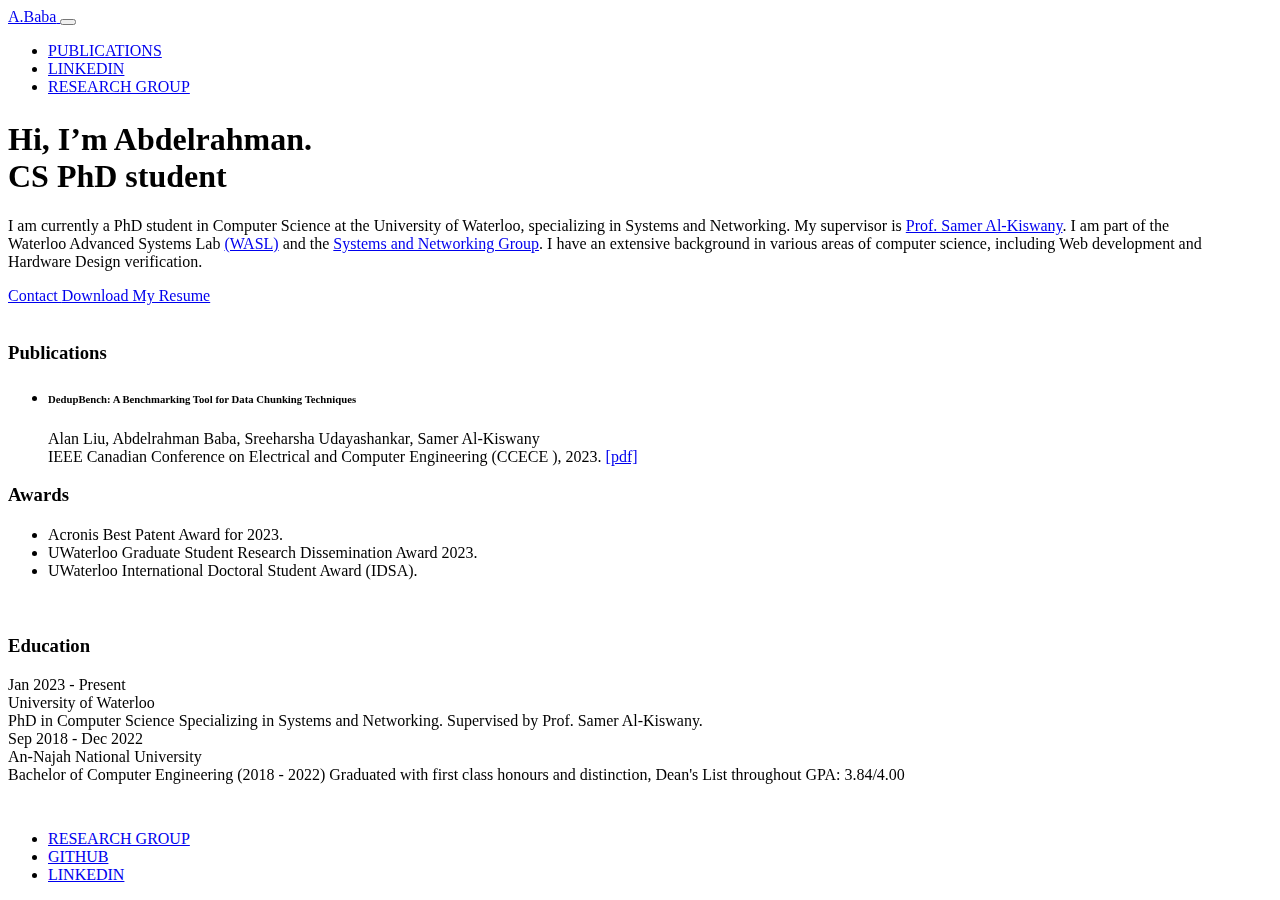
==== public/index.html @ 9f149b1f "release" ====
<!DOCTYPE html>
<html lang="en">

<head>
	<meta name="generator" content="Hugo 0.116.1">

    <meta charset="UTF-8"/>
<meta name="viewport" content="width=device-width, initial-scale=1.0"/>
<meta http-equiv="X-UA-Compatible" content="ie=edge"/>

<script>
    (function (w, d, s, l, i) {
        w[l] = w[l] || [];
        w[l].push({
            'gtm.start': new Date().getTime(),
            event: 'gtm.js'
        });
        var f = d.getElementsByTagName(s)[0],
            j = d.createElement(s),
            dl = l != 'dataLayer' ? '&l=' + l : '';
        j.async = true;
        j.src =
            'https://www.googletagmanager.com/gtm.js?id=GTM-000000' + i + dl;
        f.parentNode.insertBefore(j, f);
    })(window, document, 'script', 'dataLayer', 'GTM-000000');
</script>


<title></title>
<style>
     
    .rad-fade-in {
        will-change: opacity, transform;
        animation-name: rad-fade-in-fallback;
        animation-duration: 5s;
        animation-fill-mode: both;
    }

    @keyframes rad-fade-in-fallback {
        0% {
            opacity: 0;
        }

        75% {
            opacity: 0;
        }

        100% {
            opacity: 1;
        }
    }

    .fonts-loaded .rad-fade-in.rad-waiting {
        animation-name: none;
        opacity: 0;
    }

    .fonts-loaded .rad-fade-in.rad-animate {
        animation-name: rad-fade-in;
        animation-duration: 1.1s;
        animation-fill-mode: both;
    }

    @keyframes rad-fade-in {
        0% {
            opacity: 0;
        }

        100% {
            opacity: 1;
        }
    }

     
    .rad-fade-in-long {
        will-change: opacity, transform;
        animation-name: rad-fade-in-long-fallback;
        animation-duration: 8s;
        animation-fill-mode: both;
    }

    @keyframes rad-fade-in-long-fallback {
        0% {
            opacity: 0;
        }

        75% {
            opacity: 0;
        }

        100% {
            opacity: 1;
        }
    }

    .fonts-loaded .rad-fade-in-long.rad-waiting {
        animation-name: none;
        opacity: 0;
    }

    .fonts-loaded .rad-fade-in-long.rad-animate {
        animation-name: rad-fade-in-long;
        animation-duration: 2s;
        animation-fill-mode: both;
    }

    @keyframes rad-fade-in-long {
        0% {
            opacity: 0;
        }

        20% {
            opacity: 0;
        }

        100% {
            opacity: 1;
        }
    }

     
    .rad-fade-down {
        will-change: opacity, transform;
        animation-name: rad-fade-down-fallback;
        animation-duration: 5s;
        animation-fill-mode: both;
        transform: translateY(-30px);
    }

    @keyframes rad-fade-down-fallback {
        0% {
            opacity: 0;
            transform: translateY(-30px);
        }

        75% {
            opacity: 0;
            transform: translateY(-30px);
        }

        100% {
            opacity: 1;
            transform: translateY(0);
        }
    }

    .fonts-loaded .rad-fade-down.rad-waiting {
        animation-name: none;
        opacity: 0;
        transform: translateY(-30px);
    }

    .fonts-loaded .rad-fade-down.rad-animate {
        animation-name: rad-fade-down;
        animation-duration: 1.1s;
    }

    @keyframes rad-fade-down {
        0% {
            opacity: 0;
            transform: translateY(-30px);
        }

        100% {
            opacity: 1;
            transform: translateY(0);
        }
    }

     
    .rad-scale-down {
        will-change: opacity, transform;
        animation-name: rad-scale-down-fallback;
        animation-duration: 5s;
        animation-fill-mode: both;
        transform-origin: 50% 0;
    }

    @keyframes rad-scale-down-fallback {
        0% {
            opacity: 0;
            transform: scaleY(0.95);
        }

        75% {
            opacity: 0;
            transform: scaleY(0.95);
        }

        100% {
            opacity: 1;
            transform: scaleY(1);
        }
    }

    .fonts-loaded .rad-scale-down.rad-waiting {
        animation-name: none;
        opacity: 0;
        transform: scaleY(0.95);
    }

    .fonts-loaded .rad-scale-down.rad-animate {
        animation-name: rad-scale-down;
        animation-duration: 1.1s;
        animation-fill-mode: both;
    }

    @keyframes rad-scale-down {
        0% {
            opacity: 0;
            transform: scaleY(0.95);
        }

        100% {
            opacity: 1;
            transform: scaleY(1);
        }
    }
</style>


<link rel="stylesheet" href="ababa.me/css/main.css"/>

<link rel="stylesheet" href="ababa.me/css/rad-icons.css"/>

<link rel="stylesheet" href="ababa.me/css/custom.css"/>


    


</head>

<body>

	<header class="header fixed-top rad-animation-group" id="header">
  <div class="container rad-fade-in">
    <nav class="navbar navbar-expand-lg navbar-light p-0">
      <a class="navbar-brand" href="ababa.me/ababa.me">
        <span> </span>
        <span>A.Baba</span>
        
      </a>
      <button
        class="navbar-toggler"
        type="button"
        data-toggle="collapse"
        data-target="#navbarSupportedContent, #header"
        aria-controls="navbarSupportedContent"
        aria-expanded="false"
        aria-label="Toggle navigation"
      >
        <span class="navbar-toggler-icon"></span>
      </button>

      <div class="collapse navbar-collapse" id="navbarSupportedContent">
        <ul class="navbar-nav ml-lg-auto">
          
          <li class="nav-item">
            <a data-scroll class="nav-link" href="#publications"
              >PUBLICATIONS</a
            >
          </li>
          
          <li class="nav-item">
            <a data-scroll class="nav-link" href="https://www.linkedin.com/in/abdelrahmanbaba/"
              >LINKEDIN</a
            >
          </li>
          
          <li class="nav-item">
            <a data-scroll class="nav-link" href="https://wasl.uwaterloo.ca/"
              >RESEARCH GROUP</a
            >
          </li>
          
        </ul>
      </div>
    </nav>
  </div>
</header>


	
	
<section class="rad-showcase rad-showcase--index rad-animation-group rad-fade-down">
  <div class="rad-showcase__bg">
    <img
      class="lozad img-responsive"
      src="[data-uri]"
      data-src="ababa.me/img/showcase/showcase.png"
      data-srcset="ababa.me/img/showcase/showcase.png 1x, ababa.me/img/showcase/showcase@2x.png 2x"
      alt="Showcase keyboard and mouse image"
    />
  </div>
  <div class="container">
    <div class="row">
      <div class="col-12 col-sm-12 col-md-8 col-lg-7 col-xl-6">
        <h1 class="display-1">
          Hi, I’m Abdelrahman.
          <br />
          <span
            >CS PhD student</span
          >
        </h1>
        <p class="lead"     style="padding-right: 60px;"
        >
          I am currently a PhD student in Computer Science at the University of Waterloo, specializing in Systems and Networking. My supervisor is <a target='_blank' href='https://cs.uwaterloo.ca/~alkiswan/'>Prof. Samer Al-Kiswany</a>. I am part of the Waterloo Advanced Systems Lab <a target='_blank' href='https://wasl.uwaterloo.ca/'>(WASL)</a> and the <a target='_blank' href='https://syn.uwaterloo.ca/'> Systems and Networking Group</a>. I have an extensive background in various areas of computer science, including Web development and Hardware Design verification. 
        </p>
        <a
          href="mailto:ababa@uwaterloo.ca"
          class="btn btn-primary"
        >
          <i class="icon-mail-fill"></i>
          Contact
        </a>
        <a href="https://cs.uwaterloo.ca/~ababa/Abdelrahman_baba_CV.pdf" class="btn btn-frameless"
        target="_blank">
         <i class="icon-profile-fill"></i>
         Download My Resume
     </a>
      </div>
    </div>
    <div class="row platform-links">
      <div class="col-12">
        
        <a href="https://www.linkedin.com/in/abdelrahmanbaba/" target="_blank"
          ><i class="icon-linkedin-line"></i
        ></a>
        
        <a href="https://github.com/Abdelrahmanba" target="_blank"
          ><i class="icon-github-line"></i
        ></a>
        
      </div>
      
    </div>
  </div>
  <div  class="rad-showcase__bg rad-showcase__bg--mobile">
    <img
      class="lozad img-responsive"
      src="[data-uri]"
      data-src="ababa.me/img/showcase/showcase-mobile.jpg"
      alt="Showcase keyboard and mouse image"
    />
  </div>
</section>


	
	
<section class="section section--border-bottom rad-animation-group pb-0" id="publications">
  <div class="container rad-fade-down">
    <div class="row d-flex flex-column-reverse flex-md-row">
      <div class="col-12 my-auto my-auto">
        <h3>Publications</h3>
        <ul class="lead" style="margin-top: 20px;">
          <li> <h6> DedupBench: A Benchmarking Tool for Data Chunking Techniques </h6> <p>Alan Liu, Abdelrahman Baba, Sreeharsha Udayashankar, Samer Al-Kiswany <br> IEEE Canadian Conference on Electrical and Computer Engineering (CCECE ), 2023. <a target=_blank href="https://cs.uwaterloo.ca/~alkiswan/papers/DedupBench_CCECE23.pdf">[pdf]</a></p> </li>
        </ul>
      </div>
    </div>
  </div>
</section>


	
	
<section  class="section section--border-bottom rad-animation-group pb-0" id="awards">
  <div style="padding-bottom: 20px;" class="container rad-fade-down">
    <div class="row d-flex flex-column-reverse flex-md-row">
      <div class="col-12 my-auto my-auto">
        <h3>Awards</h3>
        <ul class="lead" style="margin-top: 20px;">
          <li> <h7> Acronis Best Patent Award for 2023. </h7> </li> <li> <h7> UWaterloo Graduate Student Research Dissemination Award 2023. </h7> </li> <li> <h7> UWaterloo International Doctoral Student Award (IDSA). </h7> </li>
        </ul>
      </div>
    </div>
  </div>
</section>


	
	
<section class="section section--border-bottom rad-animation-group">
    <div class="container">
        <div class="row rad-fade-down">
            <div class="col-12">
                <h3>Education</h3>
                <div class="row pt-2 pt-md-4">
                    
                    <div class="col-12 col-sm-6 mb-4 mb-sm-0">
                        <div class="education">
                            <div class="education__date">Jan 2023 - Present</div>
                            <div class="education__title">University of Waterloo</div>
                            <div class="education__degree">
                                PhD in Computer Science 
 Specializing in Systems and Networking. Supervised by Prof. Samer Al-Kiswany.
                            </div>
                        </div>
                    </div>
                    
                    <div class="col-12 col-sm-6 mb-4 mb-sm-0">
                        <div class="education">
                            <div class="education__date">Sep 2018 - Dec 2022</div>
                            <div class="education__title">An-Najah National University</div>
                            <div class="education__degree">
                                Bachelor of Computer Engineering (2018 - 2022) Graduated with first class honours and distinction, Dean&#39;s List throughout GPA: 3.84/4.00
                            </div>
                        </div>
                    </div>
                    
                </div>
            </div>
        </div>
    </div>
</section>


	

	<footer class="footer">
  <div class="container">
    <div class="footer__left">
      <div class="footer__copy">
        
      </div>
    </div>
    <div class="footer__links">
      <ul class="navbar-nav ">
        
        <li class="nav-item">
          <a class="nav-link" href="https://wasl.uwaterloo.ca/">RESEARCH GROUP</a>
        </li>
        
        <li class="nav-item">
          <a class="nav-link" href="https://github.com/Abdelrahmanba">GITHUB</a>
        </li>
        
        <li class="nav-item">
          <a class="nav-link" href="https://www.linkedin.com/in/abdelrahmanbaba/">LINKEDIN</a>
        </li>
        
      </ul>
    </div>
  
  </div>
</footer>

    <script src='ababa.me/js/rad-animations.js'></script>
<script src='ababa.me/js/library/lozad.min.js'></script>
<script>
  window.addEventListener("load", function() {
    var observer = window.lozad(".lozad", {
      rootMargin: window.innerHeight / 2 + "px 0px",
      threshold: 0.01
    }); 
    observer.observe();
  });
</script>
<script src='ababa.me/js/library/jquery-3.3.1.slim.min.js'></script>
<script src='ababa.me/js/library/bootstrap.min.js'></script>
<script src='ababa.me/js/sticky-header.js'></script>
<script src='ababa.me/js/library/smooth-scroll.polyfills.min.js'></script>
<script src='ababa.me/js/library/fontfaceobserver.js'></script>
<script>
  (function(w) {
    
    if (w.document.documentElement.className.indexOf("fonts-loaded") > -1) {
      return;
    }
    var fontA = new w.FontFaceObserver("Inter", {
      weight: 300
    });
    var fontB = new w.FontFaceObserver("Inter", {
      weight: 400
    });
    var fontC = new w.FontFaceObserver("Inter", {
      weight: 500
    });
    var fontD = new w.FontFaceObserver("Inter", {
      weight: 600
    });
    var fontE = new w.FontFaceObserver("Inter", {
      weight: 700
    });
    var fontF = new w.FontFaceObserver("Inter", {
      weight: 900
    });
    w.Promise.all([fontA.load(), fontC.load(), fontF.load()]).then(function() {
      w.document.documentElement.className += " fonts-loaded";
    });
  })(this);
</script>
<script>
  const scroll = new SmoothScroll('a[href*="#"]');
    $('a.nav-link').on('click', () => {
      const navbar = $('.navbar-collapse');
      if (navbar && navbar.hasClass('show')) {
        $('.navbar-toggler').click();
      }
    })
</script>

</body>

</html>
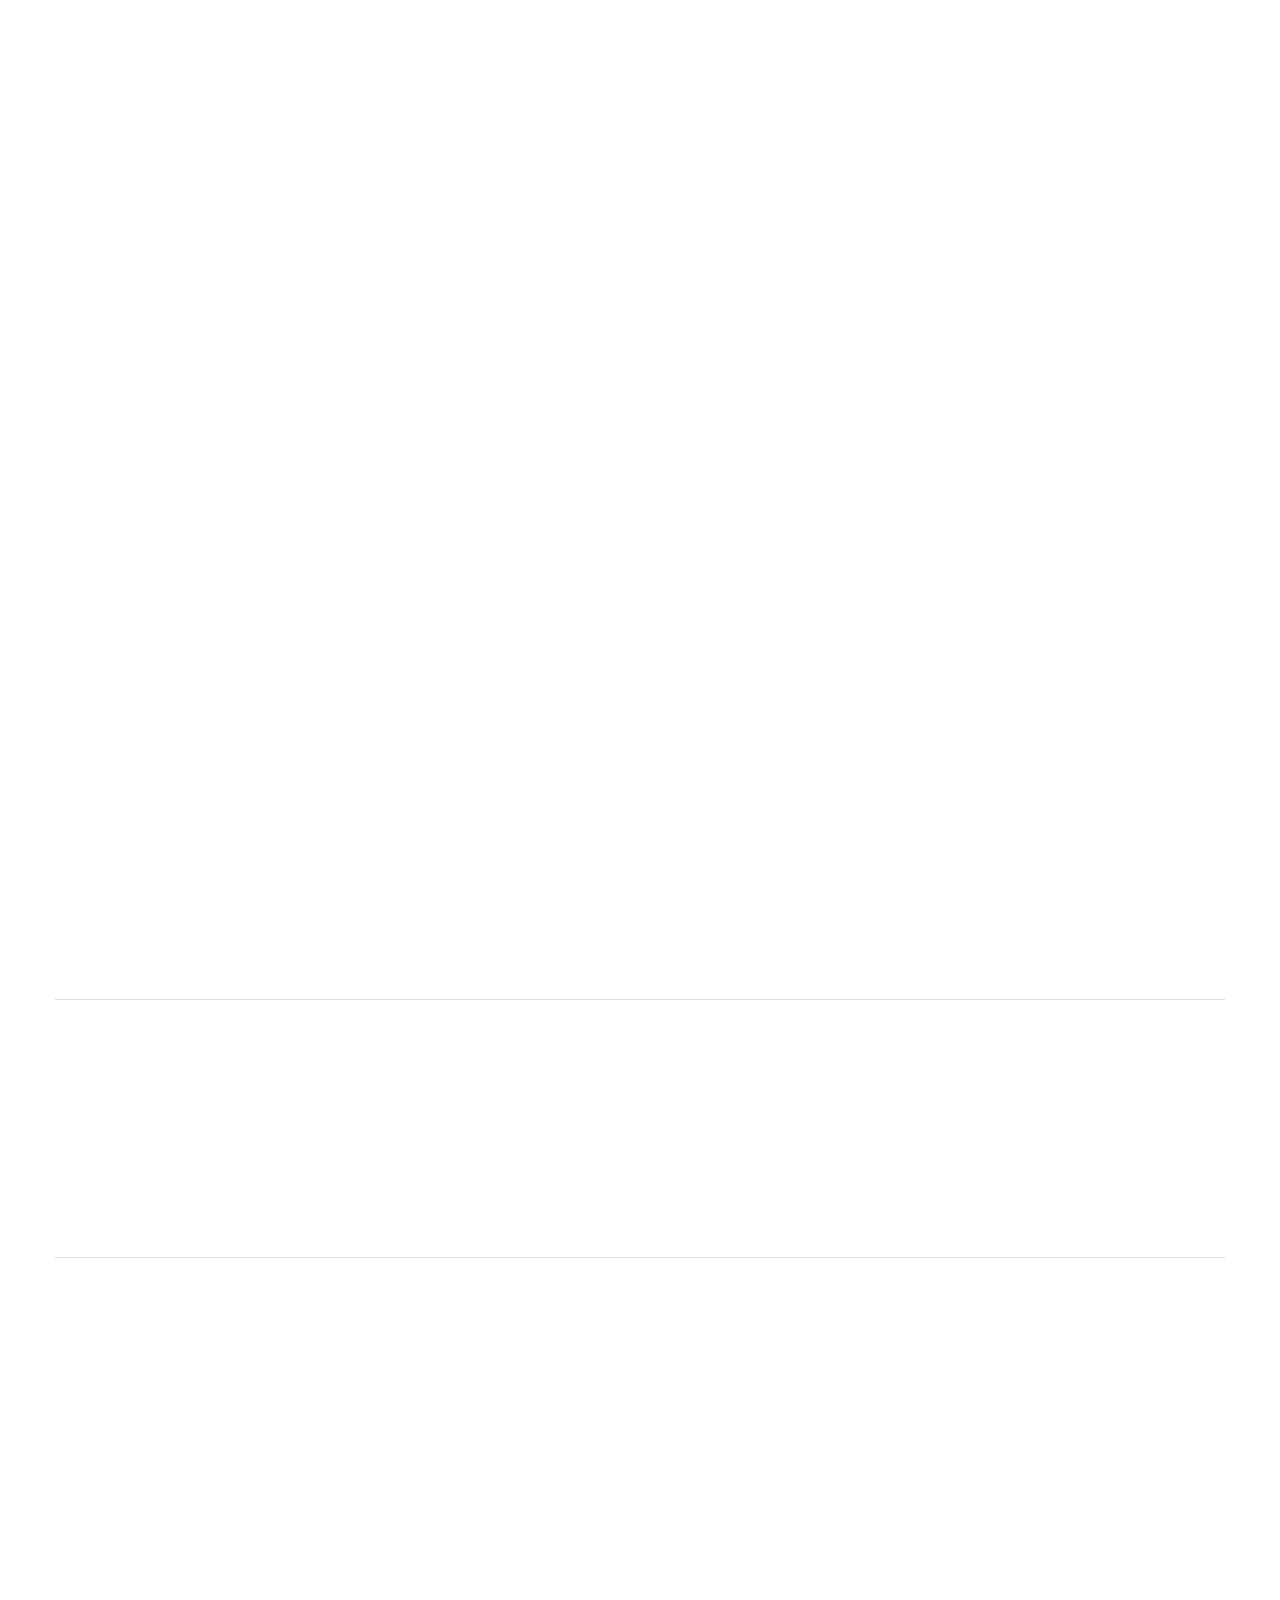
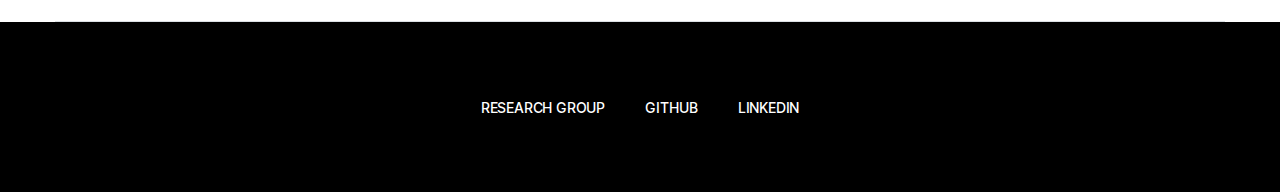
==== commit d7eac417: "update base url" ====
--- a/public/index.html
+++ b/public/index.html
@@ -220,11 +220,11 @@
 </style>
 
 
-<link rel="stylesheet" href="ababa.me/css/main.css"/>
-
-<link rel="stylesheet" href="ababa.me/css/rad-icons.css"/>
-
-<link rel="stylesheet" href="ababa.me/css/custom.css"/>
+<link rel="stylesheet" href="css/main.css"/>
+
+<link rel="stylesheet" href="css/rad-icons.css"/>
+
+<link rel="stylesheet" href="css/custom.css"/>
 
 
     
@@ -237,7 +237,7 @@
 	<header class="header fixed-top rad-animation-group" id="header">
   <div class="container rad-fade-in">
     <nav class="navbar navbar-expand-lg navbar-light p-0">
-      <a class="navbar-brand" href="ababa.me/ababa.me">
+      <a class="navbar-brand" href="">
         <span> </span>
         <span>A.Baba</span>
         
@@ -289,8 +289,8 @@
     <img
       class="lozad img-responsive"
       src="[data-uri]"
-      data-src="ababa.me/img/showcase/showcase.png"
-      data-srcset="ababa.me/img/showcase/showcase.png 1x, ababa.me/img/showcase/showcase@2x.png 2x"
+      data-src="img/showcase/showcase.png"
+      data-srcset="img/showcase/showcase.png 1x, img/showcase/showcase@2x.png 2x"
       alt="Showcase keyboard and mouse image"
     />
   </div>
@@ -341,7 +341,7 @@
     <img
       class="lozad img-responsive"
       src="[data-uri]"
-      data-src="ababa.me/img/showcase/showcase-mobile.jpg"
+      data-src="img/showcase/showcase-mobile.jpg"
       alt="Showcase keyboard and mouse image"
     />
   </div>
@@ -447,8 +447,8 @@
   </div>
 </footer>
 
-    <script src='ababa.me/js/rad-animations.js'></script>
-<script src='ababa.me/js/library/lozad.min.js'></script>
+    <script src='js/rad-animations.js'></script>
+<script src='js/library/lozad.min.js'></script>
 <script>
   window.addEventListener("load", function() {
     var observer = window.lozad(".lozad", {
@@ -458,11 +458,11 @@
     observer.observe();
   });
 </script>
-<script src='ababa.me/js/library/jquery-3.3.1.slim.min.js'></script>
-<script src='ababa.me/js/library/bootstrap.min.js'></script>
-<script src='ababa.me/js/sticky-header.js'></script>
-<script src='ababa.me/js/library/smooth-scroll.polyfills.min.js'></script>
-<script src='ababa.me/js/library/fontfaceobserver.js'></script>
+<script src='js/library/jquery-3.3.1.slim.min.js'></script>
+<script src='js/library/bootstrap.min.js'></script>
+<script src='js/sticky-header.js'></script>
+<script src='js/library/smooth-scroll.polyfills.min.js'></script>
+<script src='js/library/fontfaceobserver.js'></script>
 <script>
   (function(w) {
     
--- a/public/css/main.css
+++ b/public/css/main.css
@@ -0,0 +1,17 @@
+.popover,.tooltip,address{font-style:normal}.breadcrumb-item+.breadcrumb-item:hover::before,.btn-link,.btn:hover,.card-link:hover,.dropdown-item.active,.dropdown-item:active,.dropdown-item:focus,.dropdown-item:hover,.nav-link:focus,.nav-link:hover,.navbar-brand:focus,.navbar-brand:hover,.navbar-toggler:focus,.navbar-toggler:hover,.page-link:hover,a,a.badge:focus,a.badge:hover,a:not([href]):not([tabindex]),a:not([href]):not([tabindex]):focus,a:not([href]):not([tabindex]):hover{text-decoration:none}.accordion>.card,.collapsing,.dropdown-divider,.modal-open,.progress,.toast,svg{overflow:hidden}img,svg{vertical-align:middle}.dropdown-menu,.tooltip,body,caption{text-align:left}.popover,.tooltip,button,select{text-transform:none}pre,textarea{overflow:auto}.badge,progress,sub,sup{vertical-align:baseline}.custom-range,.custom-select,[type=search]{-webkit-appearance:none}@font-face{font-family:AutumnMoon;src:url(../fonts/autumn-moon/AutumnMoon.woff) format("woff"),url(../fonts/autumn-moon/AutumnMoon.woff2) format("woff2");font-weight:400;font-style:normal}@font-face{font-family:Inter;font-style:normal;font-weight:300;src:url(../fonts/inter/Inter-Light.woff2) format("woff2"),url(../fonts/inter/Inter-Light.woff) format("woff")}@font-face{font-family:Inter;font-style:normal;font-weight:400;src:url(../fonts/inter/Inter-Regular.woff2) format("woff2"),url(../fonts/inter/Inter-Regular.woff) format("woff")}@font-face{font-family:Inter;font-style:normal;font-weight:500;src:url(../fonts/inter/Inter-Medium.woff2) format("woff2"),url(../fonts/inter/Inter-Medium.woff) format("woff")}@font-face{font-family:Inter;font-style:normal;font-weight:600;src:url(../fonts/inter/Inter-SemiBold.woff2) format("woff2"),url(../fonts/inter/Inter-SemiBold.woff) format("woff")}@font-face{font-family:Inter;font-style:normal;font-weight:700;src:url(../fonts/inter/Inter-Bold.woff2) format("woff2"),url(../fonts/inter/Inter-Bold.woff) format("woff")}@font-face{font-family:Inter;font-style:normal;font-weight:800;src:url(../fonts/inter/Inter-ExtraBold.woff2) format("woff2"),url(../fonts/inter/Inter-ExtraBold.woff) format("woff")}@-webkit-keyframes right-to-left{0%{-webkit-transform:translateX(180%);transform:translateX(180%)}100%{-webkit-transform:translateX(0);transform:translateX(0)}}@keyframes right-to-left{0%{-webkit-transform:translateX(180%);transform:translateX(180%)}100%{-webkit-transform:translateX(0);transform:translateX(0)}}@-webkit-keyframes right-to-left-out{0%{-webkit-transform:translateX(0);transform:translateX(0)}100%{-webkit-transform:translateX(180%);transform:translateX(180%)}}@keyframes right-to-left-out{0%{-webkit-transform:translateX(0);transform:translateX(0)}100%{-webkit-transform:translateX(180%);transform:translateX(180%)}}@-webkit-keyframes left-to-right{0%{opacity:0;-webkit-transform:translateX(-20%);transform:translateX(-20%)}100%{opacity:1;-webkit-transform:translateX(0);transform:translateX(0)}}@keyframes left-to-right{0%{opacity:0;-webkit-transform:translateX(-20%);transform:translateX(-20%)}100%{opacity:1;-webkit-transform:translateX(0);transform:translateX(0)}}@-webkit-keyframes left-to-right-out{0%{-webkit-transform:translateX(0);transform:translateX(0)}100%{-webkit-transform:translateX(-180%);transform:translateX(-180%)}}@keyframes left-to-right-out{0%{-webkit-transform:translateX(0);transform:translateX(0)}100%{-webkit-transform:translateX(-180%);transform:translateX(-180%)}}@-webkit-keyframes newsletter-notification-in{0%{top:100%}100%{top:calc(100% + 10px)}}@keyframes newsletter-notification-in{0%{top:100%}100%{top:calc(100% + 10px)}}@-webkit-keyframes fade-in{0%{opacity:0}100%{opacity:1}}@keyframes fade-in{0%{opacity:0}100%{opacity:1}}@-webkit-keyframes stretch-in{0%{width:0}100%{width:100%}}@keyframes stretch-in{0%{width:0}100%{width:100%}}@-webkit-keyframes slide-to-right{0%{opacity:0;-webkit-transform:translateX(-70px);transform:translateX(-70px)}100%{opacity:1;-webkit-transform:translateX(0);transform:translateX(0)}}@keyframes slide-to-right{0%{opacity:0;-webkit-transform:translateX(-70px);transform:translateX(-70px)}100%{opacity:1;-webkit-transform:translateX(0);transform:translateX(0)}}@-webkit-keyframes slide-to-left{0%{opacity:0;-webkit-transform:translateX(70px);transform:translateX(70px)}100%{-webkit-transform:translateX(0);transform:translateX(0);opacity:1}}@keyframes slide-to-left{0%{opacity:0;-webkit-transform:translateX(70px);transform:translateX(70px)}100%{-webkit-transform:translateX(0);transform:translateX(0);opacity:1}}@-webkit-keyframes fade-out{0%{opacity:1}100%{opacity:0}}@keyframes fade-out{0%{opacity:1}100%{opacity:0}}@-webkit-keyframes animated-node-enter-to-right{0%{opacity:0;-webkit-transform:translateX(-30px);transform:translateX(-30px)}100%{opacity:1;-webkit-transform:translateX(0);transform:translateX(0)}}@keyframes animated-node-enter-to-right{0%{opacity:0;-webkit-transform:translateX(-30px);transform:translateX(-30px)}100%{opacity:1;-webkit-transform:translateX(0);transform:translateX(0)}}@-webkit-keyframes animated-node-enter-to-left{0%{opacity:0;-webkit-transform:translateX(60px);transform:translateX(60px)}100%{opacity:1;-webkit-transform:translateX(0);transform:translateX(0)}}@keyframes animated-node-enter-to-left{0%{opacity:0;-webkit-transform:translateX(60px);transform:translateX(60px)}100%{opacity:1;-webkit-transform:translateX(0);transform:translateX(0)}}@-webkit-keyframes animated-node-enter-to-top{0%{opacity:0;-webkit-transform:translateY(40px);transform:translateY(40px)}100%{opacity:1;-webkit-transform:translateX(0);transform:translateX(0)}}@keyframes animated-node-enter-to-top{0%{opacity:0;-webkit-transform:translateY(40px);transform:translateY(40px)}100%{opacity:1;-webkit-transform:translateX(0);transform:translateX(0)}}/*!
+ * Bootstrap Reboot v4.3.1 (https://getbootstrap.com/)
+ * Copyright 2011-2019 The Bootstrap Authors
+ * Copyright 2011-2019 Twitter, Inc.
+ * Licensed under MIT (https://github.com/twbs/bootstrap/blob/master/LICENSE)
+ * Forked from Normalize.css, licensed MIT (https://github.com/necolas/normalize.css/blob/master/LICENSE.md)
+ *//*!
+ * Bootstrap Grid v4.3.1 (https://getbootstrap.com/)
+ * Copyright 2011-2019 The Bootstrap Authors
+ * Copyright 2011-2019 Twitter, Inc.
+ * Licensed under MIT (https://github.com/twbs/bootstrap/blob/master/LICENSE)
+ */html{box-sizing:border-box;-ms-overflow-style:scrollbar;font-family:sans-serif;line-height:1.15;-webkit-text-size-adjust:100%;-webkit-tap-highlight-color:transparent}.popover,.tooltip,body{font-family:-apple-system,BlinkMacSystemFont,"Segoe UI",Roboto,"Helvetica Neue",Arial,"Noto Sans",sans-serif,"Apple Color Emoji","Segoe UI Emoji","Segoe UI Symbol","Noto Color Emoji"}article,aside,figcaption,figure,footer,header,hgroup,legend,main,nav,section{display:block}label,output{display:inline-block}dl,h1,h2,h3,h4,h5,h6,ol,p,pre,ul{margin-top:0}dd,label,legend{margin-bottom:.5rem}/*!
+ * Bootstrap v4.3.1 (https://getbootstrap.com/)
+ * Copyright 2011-2019 The Bootstrap Authors
+ * Copyright 2011-2019 Twitter, Inc.
+ * Licensed under MIT (https://github.com/twbs/bootstrap/blob/master/LICENSE)
+ */:root{--blue:#007bff;--indigo:#6610f2;--purple:#6f42c1;--pink:#e83e8c;--red:#dc3545;--orange:#fd7e14;--yellow:#ffc107;--green:#28a745;--teal:#20c997;--cyan:#17a2b8;--white:#fff;--gray:#6c757d;--gray-dark:#343a40;--primary:#007bff;--secondary:#6c757d;--success:#28a745;--info:#17a2b8;--warning:#ffc107;--danger:#dc3545;--light:#f8f9fa;--dark:#343a40;--breakpoint-xs:0;--breakpoint-sm:576px;--breakpoint-md:768px;--breakpoint-lg:992px;--breakpoint-xl:1200px;--font-family-sans-serif:-apple-system,BlinkMacSystemFont,"Segoe UI",Roboto,"Helvetica Neue",Arial,"Noto Sans",sans-serif,"Apple Color Emoji","Segoe UI Emoji","Segoe UI Symbol","Noto Color Emoji";--font-family-monospace:SFMono-Regular,Menlo,Monaco,Consolas,"Liberation Mono","Courier New",monospace}*,::after,::before{box-sizing:border-box}body{margin:0;font-size:1rem;font-weight:400;line-height:1.5;color:#212529;background-color:#fff}dt,kbd kbd{font-weight:700}[tabindex="-1"]:focus{outline:0!important}abbr[data-original-title],abbr[title]{-webkit-text-decoration:underline dotted;text-decoration:underline dotted;cursor:help;border-bottom:0;-webkit-text-decoration-skip-ink:none;text-decoration-skip-ink:none}address{margin-bottom:1rem;line-height:inherit}dl,ol,ul{margin-bottom:1rem}ol ol,ol ul,ul ol,ul ul{margin-bottom:0}dd{margin-left:0}blockquote,figure{margin:0 0 1rem}b,strong{font-weight:bolder}small{font-size:80%}sub,sup{position:relative;font-size:75%;line-height:0}sub{bottom:-.25em}sup{top:-.5em}a{color:#007bff;background-color:transparent}a:hover{color:#0056b3;text-decoration:underline}a:not([href]):not([tabindex]),a:not([href]):not([tabindex]):focus,a:not([href]):not([tabindex]):hover{color:inherit}a:not([href]):not([tabindex]):focus{outline:0}code,kbd,pre,samp{font-family:SFMono-Regular,Menlo,Monaco,Consolas,"Liberation Mono","Courier New",monospace;font-size:1em}pre{margin-bottom:1rem}img{border-style:none}table{border-collapse:collapse}caption{padding-top:.75rem;padding-bottom:.75rem;color:#6c757d;caption-side:bottom}th{text-align:inherit}button{border-radius:0}button:focus{outline:dotted 1px;outline:-webkit-focus-ring-color auto 5px}button,input,optgroup,select,textarea{margin:0;font-family:inherit;font-size:inherit;line-height:inherit}button,input{overflow:visible}select{word-wrap:normal}[type=button],[type=reset],[type=submit],button{-webkit-appearance:button}[type=button]:not(:disabled),[type=reset]:not(:disabled),[type=submit]:not(:disabled),button:not(:disabled){cursor:pointer}[type=button]::-moz-focus-inner,[type=reset]::-moz-focus-inner,[type=submit]::-moz-focus-inner,button::-moz-focus-inner{padding:0;border-style:none}input[type=checkbox],input[type=radio]{box-sizing:border-box;padding:0}input[type=date],input[type=datetime-local],input[type=month],input[type=time]{-webkit-appearance:listbox}textarea{resize:vertical}fieldset{min-width:0;padding:0;margin:0;border:0}legend{width:100%;max-width:100%;padding:0;font-size:1.5rem;line-height:inherit;color:inherit;white-space:normal}.blockquote,hr{margin-bottom:1rem}[type=number]::-webkit-inner-spin-button,[type=number]::-webkit-outer-spin-button{height:auto}[type=search]{outline-offset:-2px}[type=search]::-webkit-search-decoration{-webkit-appearance:none}::-webkit-file-upload-button{font:inherit;-webkit-appearance:button}.display-2,.display-3,.display-4{font-weight:300;line-height:1.2}summary{display:list-item;cursor:pointer}template{display:none}[hidden]{display:none!important}.h1,h1{font-size:2.5rem}.h2,h2{font-size:2rem}.h3,h3{font-size:1.75rem}.close,.h4,h4{font-size:1.5rem}.h5,h5{font-size:1.25rem}.h6,h6{font-size:1rem}.display-2{font-size:5.5rem}.display-3{font-size:4.5rem}.display-4{font-size:3.5rem}hr{box-sizing:content-box;height:0;overflow:visible;margin-top:1rem;border:0;border-top:1px solid rgba(0,0,0,.1)}.img-fluid,.img-thumbnail{max-width:100%;height:auto}.small,small{font-size:80%;font-weight:400}.mark,mark{padding:.2em;background-color:#fcf8e3}.list-inline,.list-unstyled{padding-left:0;list-style:none}.list-inline-item{display:inline-block}.list-inline-item:not(:last-child){margin-right:.5rem}.initialism{font-size:90%;text-transform:uppercase}.blockquote{font-size:1.25rem}.blockquote-footer{display:block;font-size:80%;color:#6c757d}.blockquote-footer::before{content:"\2014\00A0"}.dropdown-toggle::after,.dropleft .dropdown-toggle::after,.dropleft .dropdown-toggle::before,.dropright .dropdown-toggle::after,.dropup .dropdown-toggle::after{content:""}.img-thumbnail{padding:.25rem;background-color:#fff;border:1px solid #dee2e6;border-radius:.25rem}.figure{display:inline-block}.figure-img{margin-bottom:.5rem;line-height:1}.form-group,.table{margin-bottom:1rem}.figure-caption{font-size:90%;color:#6c757d}code,kbd{font-size:87.5%}a>code,pre code{color:inherit}code{color:#e83e8c;word-break:break-word}kbd{padding:.2rem .4rem;color:#fff;background-color:#212529;border-radius:.2rem}kbd kbd{padding:0;font-size:100%}pre{display:block;font-size:87.5%;color:#212529}pre code{font-size:inherit;word-break:normal}.pre-scrollable{max-height:340px;overflow-y:scroll}.container{width:100%;margin-right:auto;margin-left:auto}@media (min-width:576px){.container{max-width:540px}}@media (min-width:768px){.container{max-width:720px}}@media (min-width:992px){.container{max-width:960px}}@media (min-width:1200px){.container{max-width:1140px}}.col,.col-auto{max-width:100%}.container-fluid{width:100%;padding-right:15px;padding-left:15px;margin-right:auto;margin-left:auto}.row{display:-webkit-box;display:flex;flex-wrap:wrap;margin-right:-15px;margin-left:-15px}.no-gutters{margin-right:0;margin-left:0}.no-gutters>.col,.no-gutters>[class*=col-]{padding-right:0;padding-left:0}.col,.col-1,.col-10,.col-11,.col-12,.col-2,.col-3,.col-4,.col-5,.col-6,.col-7,.col-8,.col-9,.col-auto,.col-lg,.col-lg-1,.col-lg-10,.col-lg-11,.col-lg-12,.col-lg-2,.col-lg-3,.col-lg-4,.col-lg-5,.col-lg-6,.col-lg-7,.col-lg-8,.col-lg-9,.col-lg-auto,.col-md,.col-md-1,.col-md-10,.col-md-11,.col-md-12,.col-md-2,.col-md-3,.col-md-4,.col-md-5,.col-md-6,.col-md-7,.col-md-8,.col-md-9,.col-md-auto,.col-sm,.col-sm-1,.col-sm-10,.col-sm-11,.col-sm-12,.col-sm-2,.col-sm-3,.col-sm-4,.col-sm-5,.col-sm-6,.col-sm-7,.col-sm-8,.col-sm-9,.col-sm-auto,.col-xl,.col-xl-1,.col-xl-10,.col-xl-11,.col-xl-12,.col-xl-2,.col-xl-3,.col-xl-4,.col-xl-5,.col-xl-6,.col-xl-7,.col-xl-8,.col-xl-9,.col-xl-auto{position:relative;width:100%;padding-right:15px;padding-left:15px}.col{flex-basis:0;-webkit-box-flex:1;flex-grow:1}.col-1,.col-auto{-webkit-box-flex:0}.col-auto{flex:0 0 auto;width:auto}.col-1{flex:0 0 8.333333%;max-width:8.333333%}.col-2,.col-3{-webkit-box-flex:0}.col-2{flex:0 0 16.666667%;max-width:16.666667%}.col-3{flex:0 0 25%;max-width:25%}.col-4,.col-5{-webkit-box-flex:0}.col-4{flex:0 0 33.333333%;max-width:33.333333%}.col-5{flex:0 0 41.666667%;max-width:41.666667%}.col-6,.col-7{-webkit-box-flex:0}.col-6{flex:0 0 50%;max-width:50%}.col-7{flex:0 0 58.333333%;max-width:58.333333%}.col-8,.col-9{-webkit-box-flex:0}.col-8{flex:0 0 66.666667%;max-width:66.666667%}.col-9{flex:0 0 75%;max-width:75%}.col-10,.col-11{-webkit-box-flex:0}.col-10{flex:0 0 83.333333%;max-width:83.333333%}.col-11{flex:0 0 91.666667%;max-width:91.666667%}.col-12{-webkit-box-flex:0;flex:0 0 100%;max-width:100%}.order-first{-webkit-box-ordinal-group:0;order:-1}.order-last{-webkit-box-ordinal-group:14;order:13}.order-0{-webkit-box-ordinal-group:1;order:0}.order-1{-webkit-box-ordinal-group:2;order:1}.order-2{-webkit-box-ordinal-group:3;order:2}.order-3{-webkit-box-ordinal-group:4;order:3}.order-4{-webkit-box-ordinal-group:5;order:4}.order-5{-webkit-box-ordinal-group:6;order:5}.order-6{-webkit-box-ordinal-group:7;order:6}.order-7{-webkit-box-ordinal-group:8;order:7}.order-8{-webkit-box-ordinal-group:9;order:8}.order-9{-webkit-box-ordinal-group:10;order:9}.order-10{-webkit-box-ordinal-group:11;order:10}.order-11{-webkit-box-ordinal-group:12;order:11}.order-12{-webkit-box-ordinal-group:13;order:12}.offset-1{margin-left:8.333333%}.offset-2{margin-left:16.666667%}.offset-3{margin-left:25%}.offset-4{margin-left:33.333333%}.offset-5{margin-left:41.666667%}.offset-6{margin-left:50%}.offset-7{margin-left:58.333333%}.offset-8{margin-left:66.666667%}.offset-9{margin-left:75%}.offset-10{margin-left:83.333333%}.offset-11{margin-left:91.666667%}@media (min-width:576px){.col-sm{flex-basis:0;-webkit-box-flex:1;flex-grow:1;max-width:100%}.col-sm-auto{-webkit-box-flex:0;flex:0 0 auto;width:auto;max-width:100%}.col-sm-1{-webkit-box-flex:0;flex:0 0 8.333333%;max-width:8.333333%}.col-sm-2{-webkit-box-flex:0;flex:0 0 16.666667%;max-width:16.666667%}.col-sm-3{-webkit-box-flex:0;flex:0 0 25%;max-width:25%}.col-sm-4{-webkit-box-flex:0;flex:0 0 33.333333%;max-width:33.333333%}.col-sm-5{-webkit-box-flex:0;flex:0 0 41.666667%;max-width:41.666667%}.col-sm-6{-webkit-box-flex:0;flex:0 0 50%;max-width:50%}.col-sm-7{-webkit-box-flex:0;flex:0 0 58.333333%;max-width:58.333333%}.col-sm-8{-webkit-box-flex:0;flex:0 0 66.666667%;max-width:66.666667%}.col-sm-9{-webkit-box-flex:0;flex:0 0 75%;max-width:75%}.col-sm-10{-webkit-box-flex:0;flex:0 0 83.333333%;max-width:83.333333%}.col-sm-11{-webkit-box-flex:0;flex:0 0 91.666667%;max-width:91.666667%}.col-sm-12{-webkit-box-flex:0;flex:0 0 100%;max-width:100%}.order-sm-first{-webkit-box-ordinal-group:0;order:-1}.order-sm-last{-webkit-box-ordinal-group:14;order:13}.order-sm-0{-webkit-box-ordinal-group:1;order:0}.order-sm-1{-webkit-box-ordinal-group:2;order:1}.order-sm-2{-webkit-box-ordinal-group:3;order:2}.order-sm-3{-webkit-box-ordinal-group:4;order:3}.order-sm-4{-webkit-box-ordinal-group:5;order:4}.order-sm-5{-webkit-box-ordinal-group:6;order:5}.order-sm-6{-webkit-box-ordinal-group:7;order:6}.order-sm-7{-webkit-box-ordinal-group:8;order:7}.order-sm-8{-webkit-box-ordinal-group:9;order:8}.order-sm-9{-webkit-box-ordinal-group:10;order:9}.order-sm-10{-webkit-box-ordinal-group:11;order:10}.order-sm-11{-webkit-box-ordinal-group:12;order:11}.order-sm-12{-webkit-box-ordinal-group:13;order:12}.offset-sm-0{margin-left:0}.offset-sm-1{margin-left:8.333333%}.offset-sm-2{margin-left:16.666667%}.offset-sm-3{margin-left:25%}.offset-sm-4{margin-left:33.333333%}.offset-sm-5{margin-left:41.666667%}.offset-sm-6{margin-left:50%}.offset-sm-7{margin-left:58.333333%}.offset-sm-8{margin-left:66.666667%}.offset-sm-9{margin-left:75%}.offset-sm-10{margin-left:83.333333%}.offset-sm-11{margin-left:91.666667%}}@media (min-width:768px){.col-md{flex-basis:0;-webkit-box-flex:1;flex-grow:1;max-width:100%}.col-md-auto{-webkit-box-flex:0;flex:0 0 auto;width:auto;max-width:100%}.col-md-1{-webkit-box-flex:0;flex:0 0 8.333333%;max-width:8.333333%}.col-md-2{-webkit-box-flex:0;flex:0 0 16.666667%;max-width:16.666667%}.col-md-3{-webkit-box-flex:0;flex:0 0 25%;max-width:25%}.col-md-4{-webkit-box-flex:0;flex:0 0 33.333333%;max-width:33.333333%}.col-md-5{-webkit-box-flex:0;flex:0 0 41.666667%;max-width:41.666667%}.col-md-6{-webkit-box-flex:0;flex:0 0 50%;max-width:50%}.col-md-7{-webkit-box-flex:0;flex:0 0 58.333333%;max-width:58.333333%}.col-md-8{-webkit-box-flex:0;flex:0 0 66.666667%;max-width:66.666667%}.col-md-9{-webkit-box-flex:0;flex:0 0 75%;max-width:75%}.col-md-10{-webkit-box-flex:0;flex:0 0 83.333333%;max-width:83.333333%}.col-md-11{-webkit-box-flex:0;flex:0 0 91.666667%;max-width:91.666667%}.col-md-12{-webkit-box-flex:0;flex:0 0 100%;max-width:100%}.order-md-first{-webkit-box-ordinal-group:0;order:-1}.order-md-last{-webkit-box-ordinal-group:14;order:13}.order-md-0{-webkit-box-ordinal-group:1;order:0}.order-md-1{-webkit-box-ordinal-group:2;order:1}.order-md-2{-webkit-box-ordinal-group:3;order:2}.order-md-3{-webkit-box-ordinal-group:4;order:3}.order-md-4{-webkit-box-ordinal-group:5;order:4}.order-md-5{-webkit-box-ordinal-group:6;order:5}.order-md-6{-webkit-box-ordinal-group:7;order:6}.order-md-7{-webkit-box-ordinal-group:8;order:7}.order-md-8{-webkit-box-ordinal-group:9;order:8}.order-md-9{-webkit-box-ordinal-group:10;order:9}.order-md-10{-webkit-box-ordinal-group:11;order:10}.order-md-11{-webkit-box-ordinal-group:12;order:11}.order-md-12{-webkit-box-ordinal-group:13;order:12}.offset-md-0{margin-left:0}.offset-md-1{margin-left:8.333333%}.offset-md-2{margin-left:16.666667%}.offset-md-3{margin-left:25%}.offset-md-4{margin-left:33.333333%}.offset-md-5{margin-left:41.666667%}.offset-md-6{margin-left:50%}.offset-md-7{margin-left:58.333333%}.offset-md-8{margin-left:66.666667%}.offset-md-9{margin-left:75%}.offset-md-10{margin-left:83.333333%}.offset-md-11{margin-left:91.666667%}}@media (min-width:992px){.col-lg{flex-basis:0;-webkit-box-flex:1;flex-grow:1;max-width:100%}.col-lg-auto{-webkit-box-flex:0;flex:0 0 auto;width:auto;max-width:100%}.col-lg-1{-webkit-box-flex:0;flex:0 0 8.333333%;max-width:8.333333%}.col-lg-2{-webkit-box-flex:0;flex:0 0 16.666667%;max-width:16.666667%}.col-lg-3{-webkit-box-flex:0;flex:0 0 25%;max-width:25%}.col-lg-4{-webkit-box-flex:0;flex:0 0 33.333333%;max-width:33.333333%}.col-lg-5{-webkit-box-flex:0;flex:0 0 41.666667%;max-width:41.666667%}.col-lg-6{-webkit-box-flex:0;flex:0 0 50%;max-width:50%}.col-lg-7{-webkit-box-flex:0;flex:0 0 58.333333%;max-width:58.333333%}.col-lg-8{-webkit-box-flex:0;flex:0 0 66.666667%;max-width:66.666667%}.col-lg-9{-webkit-box-flex:0;flex:0 0 75%;max-width:75%}.col-lg-10{-webkit-box-flex:0;flex:0 0 83.333333%;max-width:83.333333%}.col-lg-11{-webkit-box-flex:0;flex:0 0 91.666667%;max-width:91.666667%}.col-lg-12{-webkit-box-flex:0;flex:0 0 100%;max-width:100%}.order-lg-first{-webkit-box-ordinal-group:0;order:-1}.order-lg-last{-webkit-box-ordinal-group:14;order:13}.order-lg-0{-webkit-box-ordinal-group:1;order:0}.order-lg-1{-webkit-box-ordinal-group:2;order:1}.order-lg-2{-webkit-box-ordinal-group:3;order:2}.order-lg-3{-webkit-box-ordinal-group:4;order:3}.order-lg-4{-webkit-box-ordinal-group:5;order:4}.order-lg-5{-webkit-box-ordinal-group:6;order:5}.order-lg-6{-webkit-box-ordinal-group:7;order:6}.order-lg-7{-webkit-box-ordinal-group:8;order:7}.order-lg-8{-webkit-box-ordinal-group:9;order:8}.order-lg-9{-webkit-box-ordinal-group:10;order:9}.order-lg-10{-webkit-box-ordinal-group:11;order:10}.order-lg-11{-webkit-box-ordinal-group:12;order:11}.order-lg-12{-webkit-box-ordinal-group:13;order:12}.offset-lg-0{margin-left:0}.offset-lg-1{margin-left:8.333333%}.offset-lg-2{margin-left:16.666667%}.offset-lg-3{margin-left:25%}.offset-lg-4{margin-left:33.333333%}.offset-lg-5{margin-left:41.666667%}.offset-lg-6{margin-left:50%}.offset-lg-7{margin-left:58.333333%}.offset-lg-8{margin-left:66.666667%}.offset-lg-9{margin-left:75%}.offset-lg-10{margin-left:83.333333%}.offset-lg-11{margin-left:91.666667%}}@media (min-width:1200px){.col-xl{flex-basis:0;-webkit-box-flex:1;flex-grow:1;max-width:100%}.col-xl-auto{-webkit-box-flex:0;flex:0 0 auto;width:auto;max-width:100%}.col-xl-1{-webkit-box-flex:0;flex:0 0 8.333333%;max-width:8.333333%}.col-xl-2{-webkit-box-flex:0;flex:0 0 16.666667%;max-width:16.666667%}.col-xl-3{-webkit-box-flex:0;flex:0 0 25%;max-width:25%}.col-xl-4{-webkit-box-flex:0;flex:0 0 33.333333%;max-width:33.333333%}.col-xl-5{-webkit-box-flex:0;flex:0 0 41.666667%;max-width:41.666667%}.col-xl-6{-webkit-box-flex:0;flex:0 0 50%;max-width:50%}.col-xl-7{-webkit-box-flex:0;flex:0 0 58.333333%;max-width:58.333333%}.col-xl-8{-webkit-box-flex:0;flex:0 0 66.666667%;max-width:66.666667%}.col-xl-9{-webkit-box-flex:0;flex:0 0 75%;max-width:75%}.col-xl-10{-webkit-box-flex:0;flex:0 0 83.333333%;max-width:83.333333%}.col-xl-11{-webkit-box-flex:0;flex:0 0 91.666667%;max-width:91.666667%}.col-xl-12{-webkit-box-flex:0;flex:0 0 100%;max-width:100%}.order-xl-first{-webkit-box-ordinal-group:0;order:-1}.order-xl-last{-webkit-box-ordinal-group:14;order:13}.order-xl-0{-webkit-box-ordinal-group:1;order:0}.order-xl-1{-webkit-box-ordinal-group:2;order:1}.order-xl-2{-webkit-box-ordinal-group:3;order:2}.order-xl-3{-webkit-box-ordinal-group:4;order:3}.order-xl-4{-webkit-box-ordinal-group:5;order:4}.order-xl-5{-webkit-box-ordinal-group:6;order:5}.order-xl-6{-webkit-box-ordinal-group:7;order:6}.order-xl-7{-webkit-box-ordinal-group:8;order:7}.order-xl-8{-webkit-box-ordinal-group:9;order:8}.order-xl-9{-webkit-box-ordinal-group:10;order:9}.order-xl-10{-webkit-box-ordinal-group:11;order:10}.order-xl-11{-webkit-box-ordinal-group:12;order:11}.order-xl-12{-webkit-box-ordinal-group:13;order:12}.offset-xl-0{margin-left:0}.offset-xl-1{margin-left:8.333333%}.offset-xl-2{margin-left:16.666667%}.offset-xl-3{margin-left:25%}.offset-xl-4{margin-left:33.333333%}.offset-xl-5{margin-left:41.666667%}.offset-xl-6{margin-left:50%}.offset-xl-7{margin-left:58.333333%}.offset-xl-8{margin-left:66.666667%}.offset-xl-9{margin-left:75%}.offset-xl-10{margin-left:83.333333%}.offset-xl-11{margin-left:91.666667%}}.invalid-tooltip,.valid-tooltip{z-index:5;max-width:100%;top:100%}.table{width:100%;color:#212529}.table td,.table th{padding:.75rem;vertical-align:top;border-top:1px solid #dee2e6}.table thead th{vertical-align:bottom;border-bottom:2px solid #dee2e6}.table tbody+tbody{border-top:2px solid #dee2e6}.table-sm td,.table-sm th{padding:.3rem}.form-control,.input-group-text{padding:.375rem .75rem;font-weight:400}.table-bordered,.table-bordered td,.table-bordered th{border:1px solid #dee2e6}.table-bordered thead td,.table-bordered thead th{border-bottom-width:2px}.table-borderless tbody+tbody,.table-borderless td,.table-borderless th,.table-borderless thead th{border:0}.table-striped tbody tr:nth-of-type(odd){background-color:rgba(0,0,0,.05)}.table-hover tbody tr:hover{color:#212529;background-color:rgba(0,0,0,.075)}.table-primary,.table-primary>td,.table-primary>th{background-color:#b8daff}.table-primary tbody+tbody,.table-primary td,.table-primary th,.table-primary thead th{border-color:#7abaff}.table-hover .table-primary:hover,.table-hover .table-primary:hover>td,.table-hover .table-primary:hover>th{background-color:#9fcdff}.table-secondary,.table-secondary>td,.table-secondary>th{background-color:#d6d8db}.table-secondary tbody+tbody,.table-secondary td,.table-secondary th,.table-secondary thead th{border-color:#b3b7bb}.table-hover .table-secondary:hover,.table-hover .table-secondary:hover>td,.table-hover .table-secondary:hover>th{background-color:#c8cbcf}.table-success,.table-success>td,.table-success>th{background-color:#c3e6cb}.table-success tbody+tbody,.table-success td,.table-success th,.table-success thead th{border-color:#8fd19e}.table-hover .table-success:hover,.table-hover .table-success:hover>td,.table-hover .table-success:hover>th{background-color:#b1dfbb}.table-info,.table-info>td,.table-info>th{background-color:#bee5eb}.table-info tbody+tbody,.table-info td,.table-info th,.table-info thead th{border-color:#86cfda}.table-hover .table-info:hover,.table-hover .table-info:hover>td,.table-hover .table-info:hover>th{background-color:#abdde5}.table-warning,.table-warning>td,.table-warning>th{background-color:#ffeeba}.table-warning tbody+tbody,.table-warning td,.table-warning th,.table-warning thead th{border-color:#ffdf7e}.table-hover .table-warning:hover,.table-hover .table-warning:hover>td,.table-hover .table-warning:hover>th{background-color:#ffe8a1}.table-danger,.table-danger>td,.table-danger>th{background-color:#f5c6cb}.table-danger tbody+tbody,.table-danger td,.table-danger th,.table-danger thead th{border-color:#ed969e}.table-hover .table-danger:hover,.table-hover .table-danger:hover>td,.table-hover .table-danger:hover>th{background-color:#f1b0b7}.table-light,.table-light>td,.table-light>th{background-color:#fdfdfe}.table-light tbody+tbody,.table-light td,.table-light th,.table-light thead th{border-color:#fbfcfc}.table-hover .table-light:hover,.table-hover .table-light:hover>td,.table-hover .table-light:hover>th{background-color:#ececf6}.table-dark,.table-dark>td,.table-dark>th{background-color:#c6c8ca}.table-dark tbody+tbody,.table-dark td,.table-dark th,.table-dark thead th{border-color:#95999c}.table-hover .table-dark:hover,.table-hover .table-dark:hover>td,.table-hover .table-dark:hover>th{background-color:#b9bbbe}.table-active,.table-active>td,.table-active>th,.table-hover .table-active:hover,.table-hover .table-active:hover>td,.table-hover .table-active:hover>th{background-color:rgba(0,0,0,.075)}.table .thead-dark th{color:#fff;background-color:#343a40;border-color:#454d55}.table .thead-light th{color:#495057;background-color:#e9ecef;border-color:#dee2e6}.table-dark{color:#fff;background-color:#343a40}.table-dark td,.table-dark th,.table-dark thead th{border-color:#454d55}.table-dark.table-bordered,.table-responsive>.table-bordered{border:0}.table-dark.table-striped tbody tr:nth-of-type(odd){background-color:rgba(255,255,255,.05)}.table-dark.table-hover tbody tr:hover{color:#fff;background-color:rgba(255,255,255,.075)}@media (max-width:575.98px){.table-responsive-sm{display:block;width:100%;overflow-x:auto;-webkit-overflow-scrolling:touch}.table-responsive-sm>.table-bordered{border:0}}@media (max-width:767.98px){.table-responsive-md{display:block;width:100%;overflow-x:auto;-webkit-overflow-scrolling:touch}.table-responsive-md>.table-bordered{border:0}}@media (max-width:991.98px){.table-responsive-lg{display:block;width:100%;overflow-x:auto;-webkit-overflow-scrolling:touch}.table-responsive-lg>.table-bordered{border:0}}@media (max-width:1199.98px){.table-responsive-xl{display:block;width:100%;overflow-x:auto;-webkit-overflow-scrolling:touch}.table-responsive-xl>.table-bordered{border:0}}.table-responsive{display:block;width:100%;overflow-x:auto;-webkit-overflow-scrolling:touch}.form-control{display:block;width:100%;height:calc(1.5em + .75rem + 2px);font-size:1rem;line-height:1.5;color:#495057;background-color:#fff;background-clip:padding-box;border:1px solid #ced4da;border-radius:.25rem;-webkit-transition:border-color .15s ease-in-out,box-shadow .15s ease-in-out;transition:border-color .15s ease-in-out,box-shadow .15s ease-in-out}@media (prefers-reduced-motion:reduce){.form-control{-webkit-transition:none;transition:none}}.badge,.btn{-webkit-transition:color .15s ease-in-out,background-color .15s ease-in-out,border-color .15s ease-in-out,box-shadow .15s ease-in-out}.form-control::-ms-expand{background-color:transparent;border:0}.form-control:focus{color:#495057;background-color:#fff;border-color:#80bdff;outline:0}.form-control::-webkit-input-placeholder{color:#6c757d;opacity:1}.form-control::-moz-placeholder{color:#6c757d;opacity:1}.form-control:-ms-input-placeholder{color:#6c757d;opacity:1}.form-control::-ms-input-placeholder{color:#6c757d;opacity:1}.form-control::placeholder{color:#6c757d;opacity:1}.form-control:disabled,.form-control[readonly]{background-color:#e9ecef;opacity:1}select.form-control:focus::-ms-value{color:#495057;background-color:#fff}.form-control-file,.form-control-range{display:block;width:100%}.col-form-label{padding-top:calc(.375rem + 1px);padding-bottom:calc(.375rem + 1px);margin-bottom:0;font-size:inherit;line-height:1.5}.col-form-label-lg{padding-top:calc(.5rem + 1px);padding-bottom:calc(.5rem + 1px);font-size:1.25rem;line-height:1.5}.col-form-label-sm{padding-top:calc(.25rem + 1px);padding-bottom:calc(.25rem + 1px);font-size:.875rem;line-height:1.5}.form-control-plaintext{display:block;width:100%;padding-top:.375rem;padding-bottom:.375rem;margin-bottom:0;line-height:1.5;color:#212529;background-color:transparent;border:solid transparent;border-width:1px 0}.form-control-plaintext.form-control-lg,.form-control-plaintext.form-control-sm{padding-right:0;padding-left:0}.form-control-sm{height:calc(1.5em + .5rem + 2px);padding:.25rem .5rem;font-size:.875rem;line-height:1.5;border-radius:.2rem}.btn-group-lg>.btn,.btn-lg,.form-control-lg{padding:.5rem 1rem;font-size:1.25rem;border-radius:.3rem;line-height:1.5}.form-control-lg{height:calc(1.5em + 1rem + 2px)}select.form-control[multiple],select.form-control[size],textarea.form-control{height:auto}.form-text{display:block;margin-top:.25rem}.form-row{display:-webkit-box;display:flex;flex-wrap:wrap;margin-right:-5px;margin-left:-5px}.custom-control-input.is-valid~.valid-feedback,.custom-control-input.is-valid~.valid-tooltip,.custom-file-input.is-valid~.valid-feedback,.custom-file-input.is-valid~.valid-tooltip,.custom-select.is-valid~.valid-feedback,.custom-select.is-valid~.valid-tooltip,.form-check,.form-check-input.is-valid~.valid-feedback,.form-check-input.is-valid~.valid-tooltip,.form-control-file.is-valid~.valid-feedback,.form-control-file.is-valid~.valid-tooltip,.form-control.is-valid~.valid-feedback,.form-control.is-valid~.valid-tooltip,.was-validated .custom-control-input:valid~.valid-feedback,.was-validated .custom-control-input:valid~.valid-tooltip,.was-validated .custom-file-input:valid~.valid-feedback,.was-validated .custom-file-input:valid~.valid-tooltip,.was-validated .custom-select:valid~.valid-feedback,.was-validated .custom-select:valid~.valid-tooltip,.was-validated .form-check-input:valid~.valid-feedback,.was-validated .form-check-input:valid~.valid-tooltip,.was-validated .form-control-file:valid~.valid-feedback,.was-validated .form-control-file:valid~.valid-tooltip,.was-validated .form-control:valid~.valid-feedback,.was-validated .form-control:valid~.valid-tooltip{display:block}.form-row>.col,.form-row>[class*=col-]{padding-right:5px;padding-left:5px}.form-check{position:relative;padding-left:1.25rem}.form-check-input{position:absolute;margin-top:.3rem;margin-left:-1.25rem}.form-check-input:disabled~.form-check-label{color:#6c757d}.form-check-label{margin-bottom:0}.form-check-inline{display:-webkit-inline-box;display:inline-flex;-webkit-box-align:center;align-items:center;padding-left:0;margin-right:.75rem}.form-check-inline .form-check-input{position:static;margin-top:0;margin-right:.3125rem;margin-left:0}.valid-feedback{display:none;width:100%;margin-top:.25rem;font-size:80%;color:#28a745}.valid-tooltip{position:absolute;display:none;padding:.25rem .5rem;margin-top:.1rem;font-size:.875rem;line-height:1.5;color:#fff;background-color:rgba(40,167,69,.9);border-radius:.25rem}.custom-control-input.is-valid~.custom-control-label,.form-check-input.is-valid~.form-check-label,.was-validated .custom-control-input:valid~.custom-control-label,.was-validated .form-check-input:valid~.form-check-label{color:#28a745}.form-control.is-valid,.was-validated .form-control:valid{border-color:#28a745;padding-right:calc(1.5em + .75rem);background-image:url("data:image/svg+xml,%3csvg xmlns='http://www.w3.org/2000/svg' viewBox='0 0 8 8'%3e%3cpath fill='%2328a745' d='M2.3 6.73L.6 4.53c-.4-1.04.46-1.4 1.1-.8l1.1 1.4 3.4-3.8c.6-.63 1.6-.27 1.2.7l-4 4.6c-.43.5-.8.4-1.1.1z'/%3e%3c/svg%3e");background-repeat:no-repeat;background-position:center right calc(.375em + .1875rem);background-size:calc(.75em + .375rem) calc(.75em + .375rem)}.form-control.is-valid:focus,.was-validated .form-control:valid:focus{border-color:#28a745;box-shadow:0 0 0 .2rem rgba(40,167,69,.25)}.was-validated textarea.form-control:valid,textarea.form-control.is-valid{padding-right:calc(1.5em + .75rem);background-position:top calc(.375em + .1875rem) right calc(.375em + .1875rem)}.custom-select.is-valid,.was-validated .custom-select:valid{border-color:#28a745;padding-right:calc((1em + .75rem) * 3 / 4 + 1.75rem);background:url("data:image/svg+xml,%3csvg xmlns='http://www.w3.org/2000/svg' viewBox='0 0 4 5'%3e%3cpath fill='%23343a40' d='M2 0L0 2h4zm0 5L0 3h4z'/%3e%3c/svg%3e") right .75rem center/8px 10px no-repeat,url("data:image/svg+xml,%3csvg xmlns='http://www.w3.org/2000/svg' viewBox='0 0 8 8'%3e%3cpath fill='%2328a745' d='M2.3 6.73L.6 4.53c-.4-1.04.46-1.4 1.1-.8l1.1 1.4 3.4-3.8c.6-.63 1.6-.27 1.2.7l-4 4.6c-.43.5-.8.4-1.1.1z'/%3e%3c/svg%3e") center right 1.75rem/calc(.75em + .375rem) calc(.75em + .375rem) no-repeat #fff}.custom-select.is-valid:focus,.was-validated .custom-select:valid:focus{border-color:#28a745;box-shadow:0 0 0 .2rem rgba(40,167,69,.25)}.custom-control-input.is-valid~.custom-control-label::before,.was-validated .custom-control-input:valid~.custom-control-label::before{border-color:#28a745}.custom-control-input.is-valid:checked~.custom-control-label::before,.was-validated .custom-control-input:valid:checked~.custom-control-label::before{border-color:#34ce57;background-color:#34ce57}.custom-control-input.is-valid:focus~.custom-control-label::before,.was-validated .custom-control-input:valid:focus~.custom-control-label::before{box-shadow:0 0 0 .2rem rgba(40,167,69,.25)}.custom-control-input.is-valid:focus:not(:checked)~.custom-control-label::before,.custom-file-input.is-valid~.custom-file-label,.was-validated .custom-control-input:valid:focus:not(:checked)~.custom-control-label::before,.was-validated .custom-file-input:valid~.custom-file-label{border-color:#28a745}.custom-file-input.is-valid:focus~.custom-file-label,.was-validated .custom-file-input:valid:focus~.custom-file-label{border-color:#28a745;box-shadow:0 0 0 .2rem rgba(40,167,69,.25)}.invalid-feedback{display:none;width:100%;margin-top:.25rem;font-size:80%;color:#dc3545}.invalid-tooltip{position:absolute;display:none;padding:.25rem .5rem;margin-top:.1rem;font-size:.875rem;line-height:1.5;color:#fff;background-color:rgba(220,53,69,.9);border-radius:.25rem}.btn-block,.custom-control-input.is-invalid~.invalid-feedback,.custom-control-input.is-invalid~.invalid-tooltip,.custom-file-input.is-invalid~.invalid-feedback,.custom-file-input.is-invalid~.invalid-tooltip,.custom-select.is-invalid~.invalid-feedback,.custom-select.is-invalid~.invalid-tooltip,.dropdown-header,.dropdown-item,.dropdown-item-text,.dropdown-menu.show,.form-check-input.is-invalid~.invalid-feedback,.form-check-input.is-invalid~.invalid-tooltip,.form-control-file.is-invalid~.invalid-feedback,.form-control-file.is-invalid~.invalid-tooltip,.form-control.is-invalid~.invalid-feedback,.form-control.is-invalid~.invalid-tooltip,.was-validated .custom-control-input:invalid~.invalid-feedback,.was-validated .custom-control-input:invalid~.invalid-tooltip,.was-validated .custom-file-input:invalid~.invalid-feedback,.was-validated .custom-file-input:invalid~.invalid-tooltip,.was-validated .custom-select:invalid~.invalid-feedback,.was-validated .custom-select:invalid~.invalid-tooltip,.was-validated .form-check-input:invalid~.invalid-feedback,.was-validated .form-check-input:invalid~.invalid-tooltip,.was-validated .form-control-file:invalid~.invalid-feedback,.was-validated .form-control-file:invalid~.invalid-tooltip,.was-validated .form-control:invalid~.invalid-feedback,.was-validated .form-control:invalid~.invalid-tooltip{display:block}.custom-control-input.is-invalid~.custom-control-label,.form-check-input.is-invalid~.form-check-label,.was-validated .custom-control-input:invalid~.custom-control-label,.was-validated .form-check-input:invalid~.form-check-label{color:#dc3545}.form-control.is-invalid,.was-validated .form-control:invalid{border-color:#dc3545;padding-right:calc(1.5em + .75rem);background-image:url("data:image/svg+xml,%3csvg xmlns='http://www.w3.org/2000/svg' fill='%23dc3545' viewBox='-2 -2 7 7'%3e%3cpath stroke='%23dc3545' d='M0 0l3 3m0-3L0 3'/%3e%3ccircle r='.5'/%3e%3ccircle cx='3' r='.5'/%3e%3ccircle cy='3' r='.5'/%3e%3ccircle cx='3' cy='3' r='.5'/%3e%3c/svg%3E");background-repeat:no-repeat;background-position:center right calc(.375em + .1875rem);background-size:calc(.75em + .375rem) calc(.75em + .375rem)}.form-control.is-invalid:focus,.was-validated .form-control:invalid:focus{border-color:#dc3545;box-shadow:0 0 0 .2rem rgba(220,53,69,.25)}.was-validated textarea.form-control:invalid,textarea.form-control.is-invalid{padding-right:calc(1.5em + .75rem);background-position:top calc(.375em + .1875rem) right calc(.375em + .1875rem)}.custom-select.is-invalid,.was-validated .custom-select:invalid{border-color:#dc3545;padding-right:calc((1em + .75rem) * 3 / 4 + 1.75rem);background:url("data:image/svg+xml,%3csvg xmlns='http://www.w3.org/2000/svg' viewBox='0 0 4 5'%3e%3cpath fill='%23343a40' d='M2 0L0 2h4zm0 5L0 3h4z'/%3e%3c/svg%3e") right .75rem center/8px 10px no-repeat,url("data:image/svg+xml,%3csvg xmlns='http://www.w3.org/2000/svg' fill='%23dc3545' viewBox='-2 -2 7 7'%3e%3cpath stroke='%23dc3545' d='M0 0l3 3m0-3L0 3'/%3e%3ccircle r='.5'/%3e%3ccircle cx='3' r='.5'/%3e%3ccircle cy='3' r='.5'/%3e%3ccircle cx='3' cy='3' r='.5'/%3e%3c/svg%3E") center right 1.75rem/calc(.75em + .375rem) calc(.75em + .375rem) no-repeat #fff}.custom-select.is-invalid:focus,.was-validated .custom-select:invalid:focus{border-color:#dc3545;box-shadow:0 0 0 .2rem rgba(220,53,69,.25)}.custom-control-input.is-invalid~.custom-control-label::before,.was-validated .custom-control-input:invalid~.custom-control-label::before{border-color:#dc3545}.custom-control-input.is-invalid:checked~.custom-control-label::before,.was-validated .custom-control-input:invalid:checked~.custom-control-label::before{border-color:#e4606d;background-color:#e4606d}.custom-control-input.is-invalid:focus~.custom-control-label::before,.was-validated .custom-control-input:invalid:focus~.custom-control-label::before{box-shadow:0 0 0 .2rem rgba(220,53,69,.25)}.custom-control-input.is-invalid:focus:not(:checked)~.custom-control-label::before,.custom-file-input.is-invalid~.custom-file-label,.was-validated .custom-control-input:invalid:focus:not(:checked)~.custom-control-label::before,.was-validated .custom-file-input:invalid~.custom-file-label{border-color:#dc3545}.custom-file-input.is-invalid:focus~.custom-file-label,.was-validated .custom-file-input:invalid:focus~.custom-file-label{border-color:#dc3545;box-shadow:0 0 0 .2rem rgba(220,53,69,.25)}.btn.focus,.btn:focus,.custom-control-input:focus~.custom-control-label::before{box-shadow:0 0 0 .2rem rgba(0,123,255,.25)}.form-inline{display:-webkit-box;display:flex;-webkit-box-orient:horizontal;-webkit-box-direction:normal;flex-flow:row wrap;-webkit-box-align:center;align-items:center}.form-inline .form-check{width:100%}@media (min-width:576px){.form-inline label{display:-webkit-box;display:flex;-webkit-box-align:center;align-items:center;-webkit-box-pack:center;justify-content:center;margin-bottom:0}.form-inline .form-group{display:-webkit-box;display:flex;-webkit-box-flex:0;flex:0 0 auto;-webkit-box-orient:horizontal;-webkit-box-direction:normal;flex-flow:row wrap;-webkit-box-align:center;align-items:center;margin-bottom:0}.form-inline .form-control{display:inline-block;width:auto;vertical-align:middle}.form-inline .form-control-plaintext{display:inline-block}.form-inline .custom-select,.form-inline .input-group{width:auto}.form-inline .form-check{display:-webkit-box;display:flex;-webkit-box-align:center;align-items:center;-webkit-box-pack:center;justify-content:center;width:auto;padding-left:0}.form-inline .form-check-input{position:relative;flex-shrink:0;margin-top:0;margin-right:.25rem;margin-left:0}.form-inline .custom-control{-webkit-box-align:center;align-items:center;-webkit-box-pack:center;justify-content:center}.form-inline .custom-control-label{margin-bottom:0}}.btn{color:#212529;text-align:center;vertical-align:middle;-webkit-user-select:none;-moz-user-select:none;-ms-user-select:none;user-select:none;background-color:transparent;border:1px solid transparent;transition:color .15s ease-in-out,background-color .15s ease-in-out,border-color .15s ease-in-out,box-shadow .15s ease-in-out}@media (prefers-reduced-motion:reduce){.btn{-webkit-transition:none;transition:none}}.btn:hover{color:#212529}.btn.focus,.btn:focus{outline:0}.btn-secondary.focus,.btn-secondary:focus,.btn-secondary:not(:disabled):not(.disabled).active:focus,.btn-secondary:not(:disabled):not(.disabled):active:focus,.show>.btn-secondary.dropdown-toggle:focus{box-shadow:0 0 0 .2rem rgba(130,138,145,.5)}.btn.disabled,.btn:disabled{opacity:.65}a.btn.disabled,fieldset:disabled a.btn{pointer-events:none}.btn-secondary{color:#fff;background-color:#6c757d;border-color:#6c757d}.btn-secondary:hover{color:#fff;background-color:#5a6268;border-color:#545b62}.btn-secondary.disabled,.btn-secondary:disabled{color:#fff;background-color:#6c757d;border-color:#6c757d}.btn-secondary:not(:disabled):not(.disabled).active,.btn-secondary:not(:disabled):not(.disabled):active,.show>.btn-secondary.dropdown-toggle{color:#fff;background-color:#545b62;border-color:#4e555b}.btn-success.focus,.btn-success:focus,.btn-success:not(:disabled):not(.disabled).active:focus,.btn-success:not(:disabled):not(.disabled):active:focus,.show>.btn-success.dropdown-toggle:focus{box-shadow:0 0 0 .2rem rgba(72,180,97,.5)}.btn-success{color:#fff;background-color:#28a745;border-color:#28a745}.btn-success:hover{color:#fff;background-color:#218838;border-color:#1e7e34}.btn-success.disabled,.btn-success:disabled{color:#fff;background-color:#28a745;border-color:#28a745}.btn-success:not(:disabled):not(.disabled).active,.btn-success:not(:disabled):not(.disabled):active,.show>.btn-success.dropdown-toggle{color:#fff;background-color:#1e7e34;border-color:#1c7430}.btn-info.focus,.btn-info:focus,.btn-info:not(:disabled):not(.disabled).active:focus,.btn-info:not(:disabled):not(.disabled):active:focus,.show>.btn-info.dropdown-toggle:focus{box-shadow:0 0 0 .2rem rgba(58,176,195,.5)}.btn-info{color:#fff;background-color:#17a2b8;border-color:#17a2b8}.btn-info:hover{color:#fff;background-color:#138496;border-color:#117a8b}.btn-info.disabled,.btn-info:disabled{color:#fff;background-color:#17a2b8;border-color:#17a2b8}.btn-info:not(:disabled):not(.disabled).active,.btn-info:not(:disabled):not(.disabled):active,.show>.btn-info.dropdown-toggle{color:#fff;background-color:#117a8b;border-color:#10707f}.btn-warning.focus,.btn-warning:focus,.btn-warning:not(:disabled):not(.disabled).active:focus,.btn-warning:not(:disabled):not(.disabled):active:focus,.show>.btn-warning.dropdown-toggle:focus{box-shadow:0 0 0 .2rem rgba(222,170,12,.5)}.btn-warning{color:#212529;background-color:#ffc107;border-color:#ffc107}.btn-warning:hover{color:#212529;background-color:#e0a800;border-color:#d39e00}.btn-warning.disabled,.btn-warning:disabled{color:#212529;background-color:#ffc107;border-color:#ffc107}.btn-warning:not(:disabled):not(.disabled).active,.btn-warning:not(:disabled):not(.disabled):active,.show>.btn-warning.dropdown-toggle{color:#212529;background-color:#d39e00;border-color:#c69500}.btn-danger.focus,.btn-danger:focus,.btn-danger:not(:disabled):not(.disabled).active:focus,.btn-danger:not(:disabled):not(.disabled):active:focus,.show>.btn-danger.dropdown-toggle:focus{box-shadow:0 0 0 .2rem rgba(225,83,97,.5)}.btn-danger{color:#fff;background-color:#dc3545;border-color:#dc3545}.btn-danger:hover{color:#fff;background-color:#c82333;border-color:#bd2130}.btn-danger.disabled,.btn-danger:disabled{color:#fff;background-color:#dc3545;border-color:#dc3545}.btn-danger:not(:disabled):not(.disabled).active,.btn-danger:not(:disabled):not(.disabled):active,.show>.btn-danger.dropdown-toggle{color:#fff;background-color:#bd2130;border-color:#b21f2d}.btn-light:not(:disabled):not(.disabled).active,.btn-light:not(:disabled):not(.disabled):active,.show>.btn-light.dropdown-toggle{color:#212529;background-color:#dae0e5;border-color:#d3d9df}.btn-light:not(:disabled):not(.disabled).active:focus,.btn-light:not(:disabled):not(.disabled):active:focus,.show>.btn-light.dropdown-toggle:focus{box-shadow:0 0 0 .2rem rgba(216,217,219,.5)}.btn-dark.focus,.btn-dark:focus,.btn-dark:not(:disabled):not(.disabled).active:focus,.btn-dark:not(:disabled):not(.disabled):active:focus,.show>.btn-dark.dropdown-toggle:focus{box-shadow:0 0 0 .2rem rgba(82,88,93,.5)}.btn-dark{color:#fff;background-color:#343a40;border-color:#343a40}.btn-dark:hover{color:#fff;background-color:#23272b;border-color:#1d2124}.btn-dark.disabled,.btn-dark:disabled{color:#fff;background-color:#343a40;border-color:#343a40}.btn-dark:not(:disabled):not(.disabled).active,.btn-dark:not(:disabled):not(.disabled):active,.show>.btn-dark.dropdown-toggle{color:#fff;background-color:#1d2124;border-color:#171a1d}.btn-outline-primary.focus,.btn-outline-primary:focus,.btn-outline-primary:not(:disabled):not(.disabled).active:focus,.btn-outline-primary:not(:disabled):not(.disabled):active:focus,.show>.btn-outline-primary.dropdown-toggle:focus{box-shadow:0 0 0 .2rem rgba(0,123,255,.5)}.btn-outline-primary{color:#007bff;border-color:#007bff}.btn-outline-primary:hover{color:#fff;background-color:#007bff;border-color:#007bff}.btn-outline-primary.disabled,.btn-outline-primary:disabled{color:#007bff;background-color:transparent}.btn-outline-primary:not(:disabled):not(.disabled).active,.btn-outline-primary:not(:disabled):not(.disabled):active,.show>.btn-outline-primary.dropdown-toggle{color:#fff;background-color:#007bff;border-color:#007bff}.btn-outline-secondary.focus,.btn-outline-secondary:focus,.btn-outline-secondary:not(:disabled):not(.disabled).active:focus,.btn-outline-secondary:not(:disabled):not(.disabled):active:focus,.show>.btn-outline-secondary.dropdown-toggle:focus{box-shadow:0 0 0 .2rem rgba(108,117,125,.5)}.btn-outline-secondary{color:#6c757d;border-color:#6c757d}.btn-outline-secondary:hover{color:#fff;background-color:#6c757d;border-color:#6c757d}.btn-outline-secondary.disabled,.btn-outline-secondary:disabled{color:#6c757d;background-color:transparent}.btn-outline-secondary:not(:disabled):not(.disabled).active,.btn-outline-secondary:not(:disabled):not(.disabled):active,.show>.btn-outline-secondary.dropdown-toggle{color:#fff;background-color:#6c757d;border-color:#6c757d}.btn-outline-success.focus,.btn-outline-success:focus,.btn-outline-success:not(:disabled):not(.disabled).active:focus,.btn-outline-success:not(:disabled):not(.disabled):active:focus,.show>.btn-outline-success.dropdown-toggle:focus{box-shadow:0 0 0 .2rem rgba(40,167,69,.5)}.btn-outline-success{color:#28a745;border-color:#28a745}.btn-outline-success:hover{color:#fff;background-color:#28a745;border-color:#28a745}.btn-outline-success.disabled,.btn-outline-success:disabled{color:#28a745;background-color:transparent}.btn-outline-success:not(:disabled):not(.disabled).active,.btn-outline-success:not(:disabled):not(.disabled):active,.show>.btn-outline-success.dropdown-toggle{color:#fff;background-color:#28a745;border-color:#28a745}.btn-outline-info.focus,.btn-outline-info:focus,.btn-outline-info:not(:disabled):not(.disabled).active:focus,.btn-outline-info:not(:disabled):not(.disabled):active:focus,.show>.btn-outline-info.dropdown-toggle:focus{box-shadow:0 0 0 .2rem rgba(23,162,184,.5)}.btn-outline-info{color:#17a2b8;border-color:#17a2b8}.btn-outline-info:hover{color:#fff;background-color:#17a2b8;border-color:#17a2b8}.btn-outline-info.disabled,.btn-outline-info:disabled{color:#17a2b8;background-color:transparent}.btn-outline-info:not(:disabled):not(.disabled).active,.btn-outline-info:not(:disabled):not(.disabled):active,.show>.btn-outline-info.dropdown-toggle{color:#fff;background-color:#17a2b8;border-color:#17a2b8}.btn-outline-warning.focus,.btn-outline-warning:focus,.btn-outline-warning:not(:disabled):not(.disabled).active:focus,.btn-outline-warning:not(:disabled):not(.disabled):active:focus,.show>.btn-outline-warning.dropdown-toggle:focus{box-shadow:0 0 0 .2rem rgba(255,193,7,.5)}.btn-outline-warning{color:#ffc107;border-color:#ffc107}.btn-outline-warning:hover{color:#212529;background-color:#ffc107;border-color:#ffc107}.btn-outline-warning.disabled,.btn-outline-warning:disabled{color:#ffc107;background-color:transparent}.btn-outline-warning:not(:disabled):not(.disabled).active,.btn-outline-warning:not(:disabled):not(.disabled):active,.show>.btn-outline-warning.dropdown-toggle{color:#212529;background-color:#ffc107;border-color:#ffc107}.btn-outline-danger.focus,.btn-outline-danger:focus,.btn-outline-danger:not(:disabled):not(.disabled).active:focus,.btn-outline-danger:not(:disabled):not(.disabled):active:focus,.show>.btn-outline-danger.dropdown-toggle:focus{box-shadow:0 0 0 .2rem rgba(220,53,69,.5)}.btn-outline-danger{color:#dc3545;border-color:#dc3545}.btn-outline-danger:hover{color:#fff;background-color:#dc3545;border-color:#dc3545}.btn-outline-danger.disabled,.btn-outline-danger:disabled{color:#dc3545;background-color:transparent}.btn-outline-danger:not(:disabled):not(.disabled).active,.btn-outline-danger:not(:disabled):not(.disabled):active,.show>.btn-outline-danger.dropdown-toggle{color:#fff;background-color:#dc3545;border-color:#dc3545}.btn-outline-light.focus,.btn-outline-light:focus,.btn-outline-light:not(:disabled):not(.disabled).active:focus,.btn-outline-light:not(:disabled):not(.disabled):active:focus,.show>.btn-outline-light.dropdown-toggle:focus{box-shadow:0 0 0 .2rem rgba(248,249,250,.5)}.btn-outline-light{color:#f8f9fa;border-color:#f8f9fa}.btn-outline-light:hover{color:#212529;background-color:#f8f9fa;border-color:#f8f9fa}.btn-outline-light.disabled,.btn-outline-light:disabled{color:#f8f9fa;background-color:transparent}.btn-outline-light:not(:disabled):not(.disabled).active,.btn-outline-light:not(:disabled):not(.disabled):active,.show>.btn-outline-light.dropdown-toggle{color:#212529;background-color:#f8f9fa;border-color:#f8f9fa}.btn-outline-dark.focus,.btn-outline-dark:focus,.btn-outline-dark:not(:disabled):not(.disabled).active:focus,.btn-outline-dark:not(:disabled):not(.disabled):active:focus,.show>.btn-outline-dark.dropdown-toggle:focus{box-shadow:0 0 0 .2rem rgba(52,58,64,.5)}.btn-outline-dark{color:#343a40;border-color:#343a40}.btn-outline-dark:hover{color:#fff;background-color:#343a40;border-color:#343a40}.btn-outline-dark.disabled,.btn-outline-dark:disabled{color:#343a40;background-color:transparent}.btn-outline-dark:not(:disabled):not(.disabled).active,.btn-outline-dark:not(:disabled):not(.disabled):active,.show>.btn-outline-dark.dropdown-toggle{color:#fff;background-color:#343a40;border-color:#343a40}.btn-link{font-weight:400;color:#007bff}.btn-link:hover{color:#0056b3;text-decoration:underline}.btn-link.focus,.btn-link:focus{text-decoration:underline;box-shadow:none}.btn-link.disabled,.btn-link:disabled{color:#6c757d;pointer-events:none}.btn-group-sm>.btn,.btn-sm{padding:.25rem .5rem;font-size:.875rem;line-height:1.5;border-radius:.2rem}.btn-block{width:100%}.btn-block+.btn-block{margin-top:.5rem}input[type=button].btn-block,input[type=reset].btn-block,input[type=submit].btn-block{width:100%}.fade{-webkit-transition:opacity .15s linear;transition:opacity .15s linear}@media (prefers-reduced-motion:reduce){.fade{-webkit-transition:none;transition:none}}.fade:not(.show){opacity:0}.collapse:not(.show){display:none}.collapsing{position:relative;height:0;-webkit-transition:height .35s ease;transition:height .35s ease}@media (prefers-reduced-motion:reduce){.collapsing{-webkit-transition:none;transition:none}}.dropdown,.dropleft,.dropright,.dropup{position:relative}.dropdown-toggle{white-space:nowrap}.dropdown-toggle::after{display:inline-block;margin-left:.255em;vertical-align:.255em;border-top:.3em solid;border-right:.3em solid transparent;border-bottom:0;border-left:.3em solid transparent}.dropdown-toggle:empty::after{margin-left:0}.dropdown-menu{position:absolute;top:100%;left:0;z-index:1000;display:none;float:left;min-width:10rem;padding:.5rem 0;margin:.125rem 0 0;font-size:1rem;color:#212529;list-style:none;background-color:#fff;background-clip:padding-box;border:1px solid rgba(0,0,0,.15);border-radius:.25rem}.dropdown-menu-left{right:auto;left:0}.dropdown-menu-right{right:0;left:auto}@media (min-width:576px){.dropdown-menu-sm-left{right:auto;left:0}.dropdown-menu-sm-right{right:0;left:auto}}@media (min-width:768px){.dropdown-menu-md-left{right:auto;left:0}.dropdown-menu-md-right{right:0;left:auto}}@media (min-width:992px){.dropdown-menu-lg-left{right:auto;left:0}.dropdown-menu-lg-right{right:0;left:auto}}@media (min-width:1200px){.dropdown-menu-xl-left{right:auto;left:0}.dropdown-menu-xl-right{right:0;left:auto}}.dropup .dropdown-menu{top:auto;bottom:100%;margin-top:0;margin-bottom:.125rem}.dropup .dropdown-toggle::after{display:inline-block;margin-left:.255em;vertical-align:.255em;border-top:0;border-right:.3em solid transparent;border-bottom:.3em solid;border-left:.3em solid transparent}.dropup .dropdown-toggle:empty::after{margin-left:0}.dropright .dropdown-menu{top:0;right:auto;left:100%;margin-top:0;margin-left:.125rem}.dropright .dropdown-toggle::after{display:inline-block;margin-left:.255em;border-top:.3em solid transparent;border-right:0;border-bottom:.3em solid transparent;border-left:.3em solid;vertical-align:0}.dropright .dropdown-toggle:empty::after{margin-left:0}.dropleft .dropdown-menu{top:0;right:100%;left:auto;margin-top:0;margin-right:.125rem}.dropleft .dropdown-toggle::after{margin-left:.255em;vertical-align:.255em;display:none}.dropleft .dropdown-toggle::before{display:inline-block;margin-right:.255em;border-top:.3em solid transparent;border-right:.3em solid;border-bottom:.3em solid transparent;vertical-align:0}.dropleft .dropdown-toggle:empty::after{margin-left:0}.dropdown-menu[x-placement^=bottom],.dropdown-menu[x-placement^=left],.dropdown-menu[x-placement^=right],.dropdown-menu[x-placement^=top]{right:auto;bottom:auto}.dropdown-divider{height:0;margin:.5rem 0;border-top:1px solid #e9ecef}.dropdown-item{width:100%;padding:.25rem 1.5rem;clear:both;font-weight:400;color:#212529;text-align:inherit;white-space:nowrap;background-color:transparent;border:0}.btn-group>.btn-group:not(:first-child)>.btn,.btn-group>.btn:not(:first-child),.input-group>.custom-file:not(:first-child) .custom-file-label,.input-group>.custom-select:not(:first-child),.input-group>.form-control:not(:first-child){border-top-left-radius:0;border-bottom-left-radius:0}.dropdown-item:focus,.dropdown-item:hover{color:#16181b;background-color:#f8f9fa}.dropdown-item.active,.dropdown-item:active{color:#fff;background-color:#007bff}.dropdown-item.disabled,.dropdown-item:disabled{color:#6c757d;pointer-events:none;background-color:transparent}.dropdown-header{padding:.5rem 1.5rem;margin-bottom:0;font-size:.875rem;color:#6c757d;white-space:nowrap}.dropdown-item-text{padding:.25rem 1.5rem;color:#212529}.btn-group,.btn-group-vertical{position:relative;display:-webkit-inline-box;display:inline-flex;vertical-align:middle}.btn-group-vertical>.btn,.btn-group>.btn{position:relative;-webkit-box-flex:1;flex:1 1 auto}.btn-group-vertical>.btn.active,.btn-group-vertical>.btn:active,.btn-group-vertical>.btn:focus,.btn-group-vertical>.btn:hover,.btn-group>.btn.active,.btn-group>.btn:active,.btn-group>.btn:focus,.btn-group>.btn:hover{z-index:1}.btn-toolbar{display:-webkit-box;display:flex;flex-wrap:wrap;-webkit-box-pack:start;justify-content:flex-start}.btn-toolbar .input-group{width:auto}.btn-group>.btn-group:not(:first-child),.btn-group>.btn:not(:first-child){margin-left:-1px}.card>hr,.dropdown-toggle-split::after,.dropright .dropdown-toggle-split::after,.dropup .dropdown-toggle-split::after{margin-left:0}.btn-group>.btn-group:not(:last-child)>.btn,.btn-group>.btn:not(:last-child):not(.dropdown-toggle){border-top-right-radius:0;border-bottom-right-radius:0}.dropdown-toggle-split{padding-right:.5625rem;padding-left:.5625rem}.input-group-append,.input-group-append .btn+.btn,.input-group-append .btn+.input-group-text,.input-group-append .input-group-text+.btn,.input-group-append .input-group-text+.input-group-text,.input-group-prepend .btn+.btn,.input-group-prepend .btn+.input-group-text,.input-group-prepend .input-group-text+.btn,.input-group-prepend .input-group-text+.input-group-text,.input-group>.custom-file+.custom-file,.input-group>.custom-file+.custom-select,.input-group>.custom-file+.form-control,.input-group>.custom-select+.custom-file,.input-group>.custom-select+.custom-select,.input-group>.custom-select+.form-control,.input-group>.form-control+.custom-file,.input-group>.form-control+.custom-select,.input-group>.form-control+.form-control,.input-group>.form-control-plaintext+.custom-file,.input-group>.form-control-plaintext+.custom-select,.input-group>.form-control-plaintext+.form-control,.page-link{margin-left:-1px}.dropleft .dropdown-toggle-split::before{margin-right:0}.btn-group-sm>.btn+.dropdown-toggle-split,.btn-sm+.dropdown-toggle-split{padding-right:.375rem;padding-left:.375rem}.btn-group-lg>.btn+.dropdown-toggle-split,.btn-lg+.dropdown-toggle-split{padding-right:.75rem;padding-left:.75rem}.btn-group-vertical{-webkit-box-orient:vertical;-webkit-box-direction:normal;flex-direction:column;-webkit-box-align:start;align-items:flex-start;-webkit-box-pack:center;justify-content:center}.input-group,.nav,.navbar{flex-wrap:wrap}.btn-group-vertical>.btn,.btn-group-vertical>.btn-group{width:100%}.btn-group-vertical>.btn-group:not(:first-child),.btn-group-vertical>.btn:not(:first-child){margin-top:-1px}.btn-group-vertical>.btn-group:not(:last-child)>.btn,.btn-group-vertical>.btn:not(:last-child):not(.dropdown-toggle){border-bottom-right-radius:0;border-bottom-left-radius:0}.btn-group-vertical>.btn-group:not(:first-child)>.btn,.btn-group-vertical>.btn:not(:first-child){border-top-left-radius:0;border-top-right-radius:0}.btn-group-toggle>.btn,.btn-group-toggle>.btn-group>.btn{margin-bottom:0}.btn-group-toggle>.btn input[type=checkbox],.btn-group-toggle>.btn input[type=radio],.btn-group-toggle>.btn-group>.btn input[type=checkbox],.btn-group-toggle>.btn-group>.btn input[type=radio]{position:absolute;clip:rect(0,0,0,0);pointer-events:none}.input-group{position:relative;display:-webkit-box;display:flex;-webkit-box-align:stretch;align-items:stretch;width:100%}.input-group>.custom-file,.input-group>.custom-select,.input-group>.form-control,.input-group>.form-control-plaintext{position:relative;-webkit-box-flex:1;flex:1 1 auto;width:1%;margin-bottom:0}.input-group>.custom-file .custom-file-input:focus~.custom-file-label,.input-group>.custom-select:focus,.input-group>.form-control:focus{z-index:3}.input-group>.custom-file .custom-file-input:focus{z-index:4}.input-group>.custom-select:not(:last-child),.input-group>.form-control:not(:last-child){border-top-right-radius:0;border-bottom-right-radius:0}.input-group>.custom-file{display:-webkit-box;display:flex;-webkit-box-align:center;align-items:center}.input-group>.custom-file:not(:last-child) .custom-file-label,.input-group>.custom-file:not(:last-child) .custom-file-label::after{border-top-right-radius:0;border-bottom-right-radius:0}.input-group-append,.input-group-prepend{display:-webkit-box;display:flex}.input-group-text,.nav,.navbar{display:-webkit-box}.input-group-append .btn,.input-group-prepend .btn{position:relative;z-index:2}.input-group-append .btn:focus,.input-group-prepend .btn:focus{z-index:3}.input-group-prepend{margin-right:-1px}.input-group-text{display:flex;-webkit-box-align:center;align-items:center;margin-bottom:0;font-size:1rem;line-height:1.5;color:#495057;text-align:center;white-space:nowrap;background-color:#e9ecef;border:1px solid #ced4da;border-radius:.25rem}.input-group-text input[type=checkbox],.input-group-text input[type=radio]{margin-top:0}.input-group-lg>.custom-select,.input-group-lg>.form-control:not(textarea){height:calc(1.5em + 1rem + 2px)}.input-group-lg>.custom-select,.input-group-lg>.form-control,.input-group-lg>.input-group-append>.btn,.input-group-lg>.input-group-append>.input-group-text,.input-group-lg>.input-group-prepend>.btn,.input-group-lg>.input-group-prepend>.input-group-text{padding:.5rem 1rem;font-size:1.25rem;line-height:1.5;border-radius:.3rem}.input-group-sm>.custom-select,.input-group-sm>.form-control:not(textarea){height:calc(1.5em + .5rem + 2px)}.input-group-sm>.custom-select,.input-group-sm>.form-control,.input-group-sm>.input-group-append>.btn,.input-group-sm>.input-group-append>.input-group-text,.input-group-sm>.input-group-prepend>.btn,.input-group-sm>.input-group-prepend>.input-group-text{padding:.25rem .5rem;font-size:.875rem;line-height:1.5;border-radius:.2rem}.input-group-lg>.custom-select,.input-group-sm>.custom-select{padding-right:1.75rem}.input-group>.input-group-append:last-child>.btn:not(:last-child):not(.dropdown-toggle),.input-group>.input-group-append:last-child>.input-group-text:not(:last-child),.input-group>.input-group-append:not(:last-child)>.btn,.input-group>.input-group-append:not(:last-child)>.input-group-text,.input-group>.input-group-prepend>.btn,.input-group>.input-group-prepend>.input-group-text{border-top-right-radius:0;border-bottom-right-radius:0}.input-group>.input-group-append>.btn,.input-group>.input-group-append>.input-group-text,.input-group>.input-group-prepend:first-child>.btn:not(:first-child),.input-group>.input-group-prepend:first-child>.input-group-text:not(:first-child),.input-group>.input-group-prepend:not(:first-child)>.btn,.input-group>.input-group-prepend:not(:first-child)>.input-group-text{border-top-left-radius:0;border-bottom-left-radius:0}.custom-control{position:relative;display:block;min-height:1.5rem;padding-left:1.5rem}.custom-control-inline{display:-webkit-inline-box;display:inline-flex;margin-right:1rem}.custom-control-input{position:absolute;z-index:-1;opacity:0}.custom-control-input:checked~.custom-control-label::before{color:#fff;border-color:#007bff;background-color:#007bff}.custom-control-input:focus:not(:checked)~.custom-control-label::before{border-color:#80bdff}.custom-control-input:not(:disabled):active~.custom-control-label::before{color:#fff;background-color:#b3d7ff;border-color:#b3d7ff}.custom-control-input:disabled~.custom-control-label{color:#6c757d}.custom-control-input:disabled~.custom-control-label::before{background-color:#e9ecef}.custom-control-label{position:relative;margin-bottom:0;vertical-align:top}.custom-control-label::after,.custom-control-label::before{position:absolute;left:-1.5rem;width:1rem;height:1rem;content:""}.custom-control-label::before{top:.25rem;display:block;pointer-events:none;background-color:#fff;border:1px solid #adb5bd}.custom-control-label::after{top:.25rem;display:block;background:50%/50% 50% no-repeat}.custom-checkbox .custom-control-label::before{border-radius:.25rem}.custom-checkbox .custom-control-input:checked~.custom-control-label::after{background-image:url("data:image/svg+xml,%3csvg xmlns='http://www.w3.org/2000/svg' viewBox='0 0 8 8'%3e%3cpath fill='%23fff' d='M6.564.75l-3.59 3.612-1.538-1.55L0 4.26 2.974 7.25 8 2.193z'/%3e%3c/svg%3e")}.custom-checkbox .custom-control-input:indeterminate~.custom-control-label::before{border-color:#007bff;background-color:#007bff}.custom-checkbox .custom-control-input:disabled:checked~.custom-control-label::before,.custom-checkbox .custom-control-input:disabled:indeterminate~.custom-control-label::before,.custom-radio .custom-control-input:disabled:checked~.custom-control-label::before{background-color:rgba(0,123,255,.5)}.custom-checkbox .custom-control-input:indeterminate~.custom-control-label::after{background-image:url("data:image/svg+xml,%3csvg xmlns='http://www.w3.org/2000/svg' viewBox='0 0 4 4'%3e%3cpath stroke='%23fff' d='M0 2h4'/%3e%3c/svg%3e")}.custom-radio .custom-control-label::before{border-radius:50%}.custom-radio .custom-control-input:checked~.custom-control-label::after{background-image:url("data:image/svg+xml,%3csvg xmlns='http://www.w3.org/2000/svg' viewBox='-4 -4 8 8'%3e%3ccircle r='3' fill='%23fff'/%3e%3c/svg%3e")}.custom-switch{padding-left:2.25rem}.custom-switch .custom-control-label::before{left:-2.25rem;width:1.75rem;pointer-events:all;border-radius:.5rem}.custom-switch .custom-control-label::after{top:calc(.25rem + 2px);left:calc(-2.25rem + 2px);width:calc(1rem - 4px);height:calc(1rem - 4px);background-color:#adb5bd;border-radius:.5rem;-webkit-transition:background-color .15s ease-in-out,border-color .15s ease-in-out,box-shadow .15s ease-in-out,-webkit-transform .15s ease-in-out;transition:transform .15s ease-in-out,background-color .15s ease-in-out,border-color .15s ease-in-out,box-shadow .15s ease-in-out;transition:transform .15s ease-in-out,background-color .15s ease-in-out,border-color .15s ease-in-out,box-shadow .15s ease-in-out,-webkit-transform .15s ease-in-out}@media (prefers-reduced-motion:reduce){.custom-switch .custom-control-label::after{-webkit-transition:none;transition:none}}.custom-switch .custom-control-input:checked~.custom-control-label::after{background-color:#fff;-webkit-transform:translateX(.75rem);transform:translateX(.75rem)}.custom-switch .custom-control-input:disabled:checked~.custom-control-label::before{background-color:rgba(0,123,255,.5)}.custom-select{display:inline-block;width:100%;height:calc(1.5em + .75rem + 2px);padding:.375rem 1.75rem .375rem .75rem;font-size:1rem;font-weight:400;line-height:1.5;color:#495057;vertical-align:middle;background:url("data:image/svg+xml,%3csvg xmlns='http://www.w3.org/2000/svg' viewBox='0 0 4 5'%3e%3cpath fill='%23343a40' d='M2 0L0 2h4zm0 5L0 3h4z'/%3e%3c/svg%3e") right .75rem center/8px 10px no-repeat #fff;border:1px solid #ced4da;border-radius:.25rem;-moz-appearance:none;appearance:none}.custom-file-input:focus~.custom-file-label,.custom-select:focus{border-color:#80bdff;box-shadow:0 0 0 .2rem rgba(0,123,255,.25)}.custom-select:focus{outline:0}.custom-select:focus::-ms-value{color:#495057;background-color:#fff}.custom-file-input:disabled~.custom-file-label,.custom-select:disabled{background-color:#e9ecef}.custom-select[multiple],.custom-select[size]:not([size="1"]){height:auto;padding-right:.75rem;background-image:none}.custom-select:disabled{color:#6c757d}.custom-select::-ms-expand{display:none}.custom-select-sm{height:calc(1.5em + .5rem + 2px);padding-top:.25rem;padding-bottom:.25rem;padding-left:.5rem;font-size:.875rem}.custom-select-lg{height:calc(1.5em + 1rem + 2px);padding-top:.5rem;padding-bottom:.5rem;padding-left:1rem;font-size:1.25rem}.custom-file,.custom-file-input,.custom-file-label{height:calc(1.5em + .75rem + 2px)}.custom-file{position:relative;display:inline-block;width:100%;margin-bottom:0}.custom-file-input{position:relative;z-index:2;width:100%;margin:0;opacity:0}.custom-file-label,.custom-file-label::after{position:absolute;padding:.375rem .75rem;line-height:1.5;color:#495057;top:0;right:0}.custom-file-input:lang(en)~.custom-file-label::after{content:"Browse"}.custom-file-input~.custom-file-label[data-browse]::after{content:attr(data-browse)}.custom-file-label{left:0;z-index:1;font-weight:400;background-color:#fff;border:1px solid #ced4da;border-radius:.25rem}.custom-file-label::after{bottom:0;z-index:3;display:block;height:calc(1.5em + .75rem);content:"Browse";background-color:#e9ecef;border-left:inherit;border-radius:0 .25rem .25rem 0}.custom-range{width:100%;height:calc(1rem + .4rem);padding:0;background-color:transparent;-moz-appearance:none;appearance:none}.custom-range:focus{outline:0}.custom-range:focus::-webkit-slider-thumb{box-shadow:0 0 0 1px #fff,0 0 0 .2rem rgba(0,123,255,.25)}.custom-range:focus::-moz-range-thumb{box-shadow:0 0 0 1px #fff,0 0 0 .2rem rgba(0,123,255,.25)}.custom-range:focus::-ms-thumb{box-shadow:0 0 0 1px #fff,0 0 0 .2rem rgba(0,123,255,.25)}.custom-range::-moz-focus-outer{border:0}.custom-range::-webkit-slider-thumb{width:1rem;height:1rem;margin-top:-.25rem;background-color:#007bff;border:0;border-radius:1rem;-webkit-transition:background-color .15s ease-in-out,border-color .15s ease-in-out,box-shadow .15s ease-in-out;transition:background-color .15s ease-in-out,border-color .15s ease-in-out,box-shadow .15s ease-in-out;-webkit-appearance:none;appearance:none}@media (prefers-reduced-motion:reduce){.custom-range::-webkit-slider-thumb{-webkit-transition:none;transition:none}}.custom-range::-webkit-slider-thumb:active{background-color:#b3d7ff}.custom-range::-webkit-slider-runnable-track{width:100%;height:.5rem;color:transparent;cursor:pointer;background-color:#dee2e6;border-color:transparent;border-radius:1rem}.custom-range::-moz-range-thumb{width:1rem;height:1rem;background-color:#007bff;border:0;border-radius:1rem;-webkit-transition:background-color .15s ease-in-out,border-color .15s ease-in-out,box-shadow .15s ease-in-out;transition:background-color .15s ease-in-out,border-color .15s ease-in-out,box-shadow .15s ease-in-out;-moz-appearance:none;appearance:none}@media (prefers-reduced-motion:reduce){.custom-range::-moz-range-thumb{-webkit-transition:none;transition:none}}.custom-range::-moz-range-thumb:active{background-color:#b3d7ff}.custom-range::-moz-range-track{width:100%;height:.5rem;color:transparent;cursor:pointer;background-color:#dee2e6;border-color:transparent;border-radius:1rem}.custom-range::-ms-thumb{width:1rem;height:1rem;margin-top:0;margin-right:.2rem;margin-left:.2rem;background-color:#007bff;border:0;border-radius:1rem;-webkit-transition:background-color .15s ease-in-out,border-color .15s ease-in-out,box-shadow .15s ease-in-out;transition:background-color .15s ease-in-out,border-color .15s ease-in-out,box-shadow .15s ease-in-out;appearance:none}@media (prefers-reduced-motion:reduce){.custom-range::-ms-thumb{-webkit-transition:none;transition:none}}.custom-range::-ms-thumb:active{background-color:#b3d7ff}.custom-range::-ms-track{width:100%;height:.5rem;color:transparent;cursor:pointer;background-color:transparent;border-color:transparent;border-width:.5rem}.custom-range::-ms-fill-lower{background-color:#dee2e6;border-radius:1rem}.custom-range::-ms-fill-upper{margin-right:15px;background-color:#dee2e6;border-radius:1rem}.custom-range:disabled::-webkit-slider-thumb{background-color:#adb5bd}.custom-range:disabled::-webkit-slider-runnable-track{cursor:default}.custom-range:disabled::-moz-range-thumb{background-color:#adb5bd}.custom-range:disabled::-moz-range-track{cursor:default}.custom-range:disabled::-ms-thumb{background-color:#adb5bd}.custom-control-label::before,.custom-file-label,.custom-select{-webkit-transition:background-color .15s ease-in-out,border-color .15s ease-in-out,box-shadow .15s ease-in-out;transition:background-color .15s ease-in-out,border-color .15s ease-in-out,box-shadow .15s ease-in-out}@media (prefers-reduced-motion:reduce){.custom-control-label::before,.custom-file-label,.custom-select{-webkit-transition:none;transition:none}}.nav{display:flex;padding-left:0;margin-bottom:0;list-style:none}.nav-link,.navbar{padding:.5rem 1rem}.nav-link{display:block}.nav-link.disabled{color:#6c757d;pointer-events:none;cursor:default}.nav-tabs{border-bottom:1px solid #dee2e6}.nav-tabs .nav-item{margin-bottom:-1px}.nav-tabs .nav-link{border:1px solid transparent;border-top-left-radius:.25rem;border-top-right-radius:.25rem}.nav-tabs .nav-link:focus,.nav-tabs .nav-link:hover{border-color:#e9ecef #e9ecef #dee2e6}.nav-tabs .nav-link.disabled{color:#6c757d;background-color:transparent;border-color:transparent}.nav-tabs .nav-item.show .nav-link,.nav-tabs .nav-link.active{color:#495057;background-color:#fff;border-color:#dee2e6 #dee2e6 #fff}.nav-tabs .dropdown-menu{margin-top:-1px;border-top-left-radius:0;border-top-right-radius:0}.nav-pills .nav-link{border-radius:.25rem}.nav-pills .nav-link.active,.nav-pills .show>.nav-link{color:#fff;background-color:#007bff}.nav-fill .nav-item{-webkit-box-flex:1;flex:1 1 auto;text-align:center}.nav-justified .nav-item{flex-basis:0;-webkit-box-flex:1;flex-grow:1;text-align:center}.tab-content>.tab-pane{display:none}.tab-content>.active{display:block}.navbar{position:relative;display:flex;-webkit-box-align:center;align-items:center;-webkit-box-pack:justify;justify-content:space-between}.navbar>.container,.navbar>.container-fluid{display:-webkit-box;display:flex;flex-wrap:wrap;-webkit-box-align:center;align-items:center;-webkit-box-pack:justify;justify-content:space-between}.navbar-brand{display:inline-block;padding-top:.3125rem;padding-bottom:.3125rem;margin-right:1rem;font-size:1.25rem;line-height:inherit;white-space:nowrap}.navbar-nav{display:-webkit-box;display:flex;-webkit-box-orient:vertical;-webkit-box-direction:normal;flex-direction:column;padding-left:0;margin-bottom:0;list-style:none}.navbar-nav .nav-link{padding-right:0;padding-left:0}.navbar-nav .dropdown-menu{position:static;float:none}.navbar-text{display:inline-block;padding-top:.5rem;padding-bottom:.5rem}.navbar-collapse{flex-basis:100%;-webkit-box-flex:1;flex-grow:1;-webkit-box-align:center;align-items:center}.navbar-toggler{padding:.25rem .75rem;font-size:1.25rem;line-height:1;background-color:transparent;border:1px solid transparent;border-radius:.25rem}.navbar-toggler-icon{display:inline-block;width:1.5em;height:1.5em;vertical-align:middle;content:"";background:center center no-repeat;background-size:100% 100%}@media (max-width:575.98px){.navbar-expand-sm>.container,.navbar-expand-sm>.container-fluid{padding-right:0;padding-left:0}}@media (min-width:576px){.navbar-expand-sm,.navbar-expand-sm .navbar-nav{-webkit-box-orient:horizontal;-webkit-box-direction:normal}.navbar-expand-sm{flex-flow:row nowrap;-webkit-box-pack:start;justify-content:flex-start}.navbar-expand-sm .navbar-nav{flex-direction:row}.navbar-expand-sm .navbar-nav .dropdown-menu{position:absolute}.navbar-expand-sm .navbar-nav .nav-link{padding-right:.5rem;padding-left:.5rem}.navbar-expand-sm>.container,.navbar-expand-sm>.container-fluid{flex-wrap:nowrap}.navbar-expand-sm .navbar-collapse{display:-webkit-box!important;display:flex!important;flex-basis:auto}.navbar-expand-sm .navbar-toggler{display:none}}@media (max-width:767.98px){.navbar-expand-md>.container,.navbar-expand-md>.container-fluid{padding-right:0;padding-left:0}}@media (min-width:768px){.navbar-expand-md,.navbar-expand-md .navbar-nav{-webkit-box-orient:horizontal;-webkit-box-direction:normal}.navbar-expand-md{flex-flow:row nowrap;-webkit-box-pack:start;justify-content:flex-start}.navbar-expand-md .navbar-nav{flex-direction:row}.navbar-expand-md .navbar-nav .dropdown-menu{position:absolute}.navbar-expand-md .navbar-nav .nav-link{padding-right:.5rem;padding-left:.5rem}.navbar-expand-md>.container,.navbar-expand-md>.container-fluid{flex-wrap:nowrap}.navbar-expand-md .navbar-collapse{display:-webkit-box!important;display:flex!important;flex-basis:auto}.navbar-expand-md .navbar-toggler{display:none}}@media (max-width:991.98px){.navbar-expand-lg>.container,.navbar-expand-lg>.container-fluid{padding-right:0;padding-left:0}}@media (min-width:992px){.navbar-expand-lg,.navbar-expand-lg .navbar-nav{-webkit-box-orient:horizontal;-webkit-box-direction:normal}.navbar-expand-lg{flex-flow:row nowrap;-webkit-box-pack:start;justify-content:flex-start}.navbar-expand-lg .navbar-nav{flex-direction:row}.navbar-expand-lg .navbar-nav .dropdown-menu{position:absolute}.navbar-expand-lg .navbar-nav .nav-link{padding-right:.5rem;padding-left:.5rem}.navbar-expand-lg>.container,.navbar-expand-lg>.container-fluid{flex-wrap:nowrap}.navbar-expand-lg .navbar-collapse{display:-webkit-box!important;display:flex!important;flex-basis:auto}.navbar-expand-lg .navbar-toggler{display:none}}@media (max-width:1199.98px){.navbar-expand-xl>.container,.navbar-expand-xl>.container-fluid{padding-right:0;padding-left:0}}@media (min-width:1200px){.navbar-expand-xl,.navbar-expand-xl .navbar-nav{-webkit-box-orient:horizontal;-webkit-box-direction:normal}.navbar-expand-xl{flex-flow:row nowrap;-webkit-box-pack:start;justify-content:flex-start}.navbar-expand-xl .navbar-nav{flex-direction:row}.navbar-expand-xl .navbar-nav .dropdown-menu{position:absolute}.navbar-expand-xl .navbar-nav .nav-link{padding-right:.5rem;padding-left:.5rem}.navbar-expand-xl>.container,.navbar-expand-xl>.container-fluid{flex-wrap:nowrap}.navbar-expand-xl .navbar-collapse{display:-webkit-box!important;display:flex!important;flex-basis:auto}.navbar-expand-xl .navbar-toggler{display:none}}.navbar-expand{-webkit-box-orient:horizontal;-webkit-box-direction:normal;flex-flow:row nowrap;-webkit-box-pack:start;justify-content:flex-start}.navbar-expand>.container,.navbar-expand>.container-fluid{padding-right:0;padding-left:0}.navbar-expand .navbar-nav{-webkit-box-orient:horizontal;-webkit-box-direction:normal;flex-direction:row}.navbar-expand .navbar-nav .dropdown-menu{position:absolute}.alert,.btn .badge,.card,.list-group-item,.page-link{position:relative}.navbar-expand .navbar-nav .nav-link{padding-right:.5rem;padding-left:.5rem}.navbar-expand>.container,.navbar-expand>.container-fluid{flex-wrap:nowrap}.navbar-expand .navbar-collapse{display:-webkit-box!important;display:flex!important;flex-basis:auto}.card,.card-deck{-webkit-box-direction:normal;flex-direction:column}.navbar-expand .navbar-toggler{display:none}.navbar-light .navbar-brand,.navbar-light .navbar-brand:focus,.navbar-light .navbar-brand:hover{color:rgba(0,0,0,.9)}.navbar-light .navbar-nav .nav-link{color:rgba(0,0,0,.5)}.navbar-light .navbar-nav .nav-link:focus,.navbar-light .navbar-nav .nav-link:hover{color:rgba(0,0,0,.7)}.navbar-light .navbar-nav .nav-link.disabled{color:rgba(0,0,0,.3)}.navbar-light .navbar-nav .active>.nav-link,.navbar-light .navbar-nav .nav-link.active,.navbar-light .navbar-nav .nav-link.show,.navbar-light .navbar-nav .show>.nav-link{color:rgba(0,0,0,.9)}.navbar-light .navbar-toggler{color:rgba(0,0,0,.5);border-color:rgba(0,0,0,.1)}.navbar-light .navbar-toggler-icon{background-image:url("data:image/svg+xml,%3csvg viewBox='0 0 30 30' xmlns='http://www.w3.org/2000/svg'%3e%3cpath stroke='rgba(0, 0, 0, 0.5)' stroke-width='2' stroke-linecap='round' stroke-miterlimit='10' d='M4 7h22M4 15h22M4 23h22'/%3e%3c/svg%3e")}.navbar-light .navbar-text{color:rgba(0,0,0,.5)}.navbar-light .navbar-text a,.navbar-light .navbar-text a:focus,.navbar-light .navbar-text a:hover{color:rgba(0,0,0,.9)}.navbar-dark .navbar-brand,.navbar-dark .navbar-brand:focus,.navbar-dark .navbar-brand:hover{color:#fff}.navbar-dark .navbar-nav .nav-link{color:rgba(255,255,255,.5)}.navbar-dark .navbar-nav .nav-link:focus,.navbar-dark .navbar-nav .nav-link:hover{color:rgba(255,255,255,.75)}.navbar-dark .navbar-nav .nav-link.disabled{color:rgba(255,255,255,.25)}.navbar-dark .navbar-nav .active>.nav-link,.navbar-dark .navbar-nav .nav-link.active,.navbar-dark .navbar-nav .nav-link.show,.navbar-dark .navbar-nav .show>.nav-link{color:#fff}.navbar-dark .navbar-toggler{color:rgba(255,255,255,.5);border-color:rgba(255,255,255,.1)}.navbar-dark .navbar-toggler-icon{background-image:url("data:image/svg+xml,%3csvg viewBox='0 0 30 30' xmlns='http://www.w3.org/2000/svg'%3e%3cpath stroke='rgba(255, 255, 255, 0.5)' stroke-width='2' stroke-linecap='round' stroke-miterlimit='10' d='M4 7h22M4 15h22M4 23h22'/%3e%3c/svg%3e")}.navbar-dark .navbar-text{color:rgba(255,255,255,.5)}.navbar-dark .navbar-text a,.navbar-dark .navbar-text a:focus,.navbar-dark .navbar-text a:hover{color:#fff}.card{display:-webkit-box;display:flex;-webkit-box-orient:vertical;min-width:0;word-wrap:break-word;background-color:#fff;background-clip:border-box;border:1px solid rgba(0,0,0,.125);border-radius:.25rem}.card-header+.list-group .list-group-item:first-child,.list-group-flush:first-child .list-group-item:first-child{border-top:0}.card>hr{margin-right:0}.card>.list-group:first-child .list-group-item:first-child{border-top-left-radius:.25rem;border-top-right-radius:.25rem}.card>.list-group:last-child .list-group-item:last-child{border-bottom-right-radius:.25rem;border-bottom-left-radius:.25rem}.card-body{-webkit-box-flex:1;flex:1 1 auto;padding:1.25rem}.card-footer,.card-header{padding:.75rem 1.25rem;background-color:rgba(0,0,0,.03)}.card-title{margin-bottom:.75rem}.card-header,.card-subtitle,.card-text:last-child,.list-group{margin-bottom:0}.card-subtitle{margin-top:-.375rem}.card-link+.card-link{margin-left:1.25rem}.card-header-pills,.card-header-tabs{margin-right:-.625rem;margin-left:-.625rem}.card-header{border-bottom:1px solid rgba(0,0,0,.125)}.card-header:first-child{border-radius:calc(.25rem - 1px) calc(.25rem - 1px) 0 0}.card-footer{border-top:1px solid rgba(0,0,0,.125)}.card-footer:last-child{border-radius:0 0 calc(.25rem - 1px) calc(.25rem - 1px)}.card-header-tabs{margin-bottom:-.75rem;border-bottom:0}.card-img-overlay{position:absolute;top:0;right:0;bottom:0;left:0;padding:1.25rem}.card-img{width:100%;border-radius:calc(.25rem - 1px)}.card-img-top{width:100%;border-top-left-radius:calc(.25rem - 1px);border-top-right-radius:calc(.25rem - 1px)}.card-img-bottom{width:100%;border-bottom-right-radius:calc(.25rem - 1px);border-bottom-left-radius:calc(.25rem - 1px)}.card-deck{display:-webkit-box;display:flex;-webkit-box-orient:vertical}.card-deck .card{margin-bottom:15px}@media (min-width:576px){.card-deck{-webkit-box-orient:horizontal;-webkit-box-direction:normal;flex-flow:row wrap;margin-right:-15px;margin-left:-15px}.card-deck .card{display:-webkit-box;display:flex;-webkit-box-flex:1;flex:1 0 0%;-webkit-box-orient:vertical;-webkit-box-direction:normal;flex-direction:column;margin-right:15px;margin-bottom:0;margin-left:15px}}.card-group,.progress-bar{flex-direction:column;-webkit-box-orient:vertical;-webkit-box-direction:normal}.card-group{display:-webkit-box;display:flex}.card-group>.card{margin-bottom:15px}@media (min-width:576px){.card-group{-webkit-box-orient:horizontal;-webkit-box-direction:normal;flex-flow:row wrap}.card-group>.card{-webkit-box-flex:1;flex:1 0 0%;margin-bottom:0}.card-group>.card+.card{margin-left:0;border-left:0}.card-group>.card:not(:last-child){border-top-right-radius:0;border-bottom-right-radius:0}.card-group>.card:not(:last-child) .card-header,.card-group>.card:not(:last-child) .card-img-top{border-top-right-radius:0}.card-group>.card:not(:last-child) .card-footer,.card-group>.card:not(:last-child) .card-img-bottom{border-bottom-right-radius:0}.card-group>.card:not(:first-child){border-top-left-radius:0;border-bottom-left-radius:0}.card-group>.card:not(:first-child) .card-header,.card-group>.card:not(:first-child) .card-img-top{border-top-left-radius:0}.card-group>.card:not(:first-child) .card-footer,.card-group>.card:not(:first-child) .card-img-bottom{border-bottom-left-radius:0}.card-columns{-webkit-column-count:3;-moz-column-count:3;column-count:3;-webkit-column-gap:1.25rem;-moz-column-gap:1.25rem;column-gap:1.25rem;orphans:1;widows:1}.card-columns .card{display:inline-block;width:100%}}.card-columns .card,.toast:not(:last-child){margin-bottom:.75rem}.accordion>.card:not(:first-of-type) .card-header:first-child{border-radius:0}.accordion>.card:not(:first-of-type):not(:last-of-type){border-bottom:0;border-radius:0}.accordion>.card:first-of-type{border-bottom:0;border-bottom-right-radius:0;border-bottom-left-radius:0}.accordion>.card:last-of-type{border-top-left-radius:0;border-top-right-radius:0}.breadcrumb,.pagination{border-radius:.25rem;list-style:none}.accordion>.card .card-header{margin-bottom:-1px}.breadcrumb{display:-webkit-box;display:flex;flex-wrap:wrap;padding:.75rem 1rem;margin-bottom:1rem;background-color:#e9ecef}.breadcrumb-item+.breadcrumb-item{padding-left:.5rem}.breadcrumb-item+.breadcrumb-item::before{display:inline-block;padding-right:.5rem;color:#6c757d;content:"/"}.breadcrumb-item.active{color:#6c757d}.pagination{display:-webkit-box;display:flex;padding-left:0}.page-link{display:block;padding:.5rem .75rem;line-height:1.25;color:#007bff;background-color:#fff;border:1px solid #dee2e6}.page-link:hover{z-index:2;color:#0056b3;background-color:#e9ecef;border-color:#dee2e6}.page-link:focus{z-index:2;outline:0;box-shadow:0 0 0 .2rem rgba(0,123,255,.25)}.page-item:first-child .page-link{margin-left:0;border-top-left-radius:.25rem;border-bottom-left-radius:.25rem}.page-item:last-child .page-link{border-top-right-radius:.25rem;border-bottom-right-radius:.25rem}.page-item.active .page-link{z-index:1;color:#fff;background-color:#007bff;border-color:#007bff}.page-item.disabled .page-link{color:#6c757d;pointer-events:none;cursor:auto;background-color:#fff;border-color:#dee2e6}.pagination-lg .page-link{padding:.75rem 1.5rem;font-size:1.25rem;line-height:1.5}.pagination-lg .page-item:first-child .page-link{border-top-left-radius:.3rem;border-bottom-left-radius:.3rem}.pagination-lg .page-item:last-child .page-link{border-top-right-radius:.3rem;border-bottom-right-radius:.3rem}.pagination-sm .page-link{padding:.25rem .5rem;font-size:.875rem;line-height:1.5}.badge,.close{font-weight:700;line-height:1}.pagination-sm .page-item:first-child .page-link{border-top-left-radius:.2rem;border-bottom-left-radius:.2rem}.pagination-sm .page-item:last-child .page-link{border-top-right-radius:.2rem;border-bottom-right-radius:.2rem}.badge,.progress{border-radius:.25rem}.badge{display:inline-block;padding:.25em .4em;font-size:75%;text-align:center;white-space:nowrap;transition:color .15s ease-in-out,background-color .15s ease-in-out,border-color .15s ease-in-out,box-shadow .15s ease-in-out}@media (prefers-reduced-motion:reduce){.badge{-webkit-transition:none;transition:none}}.badge:empty{display:none}.btn .badge{top:-1px}.badge-pill{padding-right:.6em;padding-left:.6em;border-radius:10rem}.badge-primary{color:#fff;background-color:#007bff}a.badge-primary:focus,a.badge-primary:hover{color:#fff;background-color:#0062cc}a.badge-primary.focus,a.badge-primary:focus{outline:0;box-shadow:0 0 0 .2rem rgba(0,123,255,.5)}.badge-secondary{color:#fff;background-color:#6c757d}a.badge-secondary:focus,a.badge-secondary:hover{color:#fff;background-color:#545b62}a.badge-secondary.focus,a.badge-secondary:focus{outline:0;box-shadow:0 0 0 .2rem rgba(108,117,125,.5)}.badge-success{color:#fff;background-color:#28a745}a.badge-success:focus,a.badge-success:hover{color:#fff;background-color:#1e7e34}a.badge-success.focus,a.badge-success:focus{outline:0;box-shadow:0 0 0 .2rem rgba(40,167,69,.5)}.badge-info{color:#fff;background-color:#17a2b8}a.badge-info:focus,a.badge-info:hover{color:#fff;background-color:#117a8b}a.badge-info.focus,a.badge-info:focus{outline:0;box-shadow:0 0 0 .2rem rgba(23,162,184,.5)}.badge-warning{color:#212529;background-color:#ffc107}a.badge-warning:focus,a.badge-warning:hover{color:#212529;background-color:#d39e00}a.badge-warning.focus,a.badge-warning:focus{outline:0;box-shadow:0 0 0 .2rem rgba(255,193,7,.5)}.badge-danger{color:#fff;background-color:#dc3545}a.badge-danger:focus,a.badge-danger:hover{color:#fff;background-color:#bd2130}a.badge-danger.focus,a.badge-danger:focus{outline:0;box-shadow:0 0 0 .2rem rgba(220,53,69,.5)}.badge-light{color:#212529;background-color:#f8f9fa}a.badge-light:focus,a.badge-light:hover{color:#212529;background-color:#dae0e5}a.badge-light.focus,a.badge-light:focus{outline:0;box-shadow:0 0 0 .2rem rgba(248,249,250,.5)}.badge-dark{color:#fff;background-color:#343a40}a.badge-dark:focus,a.badge-dark:hover{color:#fff;background-color:#1d2124}a.badge-dark.focus,a.badge-dark:focus{outline:0;box-shadow:0 0 0 .2rem rgba(52,58,64,.5)}.jumbotron{padding:2rem 1rem;margin-bottom:2rem;background-color:#e9ecef;border-radius:.3rem}@media (min-width:576px){.jumbotron{padding:4rem 2rem}}.jumbotron-fluid{padding-right:0;padding-left:0;border-radius:0}.alert{padding:.75rem 1.25rem;margin-bottom:1rem;border:1px solid transparent;border-radius:.25rem}.alert-heading{color:inherit}.alert-link{font-weight:700}.alert-dismissible{padding-right:4rem}.alert-dismissible .close{position:absolute;top:0;right:0;padding:.75rem 1.25rem;color:inherit}.alert-primary{color:#004085;background-color:#cce5ff;border-color:#b8daff}.alert-primary hr{border-top-color:#9fcdff}.alert-primary .alert-link{color:#002752}.alert-secondary{color:#383d41;background-color:#e2e3e5;border-color:#d6d8db}.alert-secondary hr{border-top-color:#c8cbcf}.alert-secondary .alert-link{color:#202326}.alert-success{color:#155724;background-color:#d4edda;border-color:#c3e6cb}.alert-success hr{border-top-color:#b1dfbb}.alert-success .alert-link{color:#0b2e13}.alert-info{color:#0c5460;background-color:#d1ecf1;border-color:#bee5eb}.alert-info hr{border-top-color:#abdde5}.alert-info .alert-link{color:#062c33}.alert-warning{color:#856404;background-color:#fff3cd;border-color:#ffeeba}.alert-warning hr{border-top-color:#ffe8a1}.alert-warning .alert-link{color:#533f03}.alert-danger{color:#721c24;background-color:#f8d7da;border-color:#f5c6cb}.alert-danger hr{border-top-color:#f1b0b7}.alert-danger .alert-link{color:#491217}.alert-light{color:#818182;background-color:#fefefe;border-color:#fdfdfe}.alert-light hr{border-top-color:#ececf6}.alert-light .alert-link{color:#686868}.alert-dark{color:#1b1e21;background-color:#d6d8d9;border-color:#c6c8ca}.alert-dark hr{border-top-color:#b9bbbe}.alert-dark .alert-link{color:#040505}@-webkit-keyframes progress-bar-stripes{from{background-position:1rem 0}to{background-position:0 0}}@keyframes progress-bar-stripes{from{background-position:1rem 0}to{background-position:0 0}}.progress{display:-webkit-box;display:flex;height:1rem;font-size:.75rem;background-color:#e9ecef}.progress-bar{display:-webkit-box;display:flex;-webkit-box-pack:center;justify-content:center;color:#fff;text-align:center;white-space:nowrap;background-color:#007bff;-webkit-transition:width .6s ease;transition:width .6s ease}.popover,.tooltip{word-break:normal;word-spacing:normal;white-space:normal;line-break:auto;word-wrap:break-word;text-decoration:none}.progress-bar-striped{background-image:linear-gradient(45deg,rgba(255,255,255,.15) 25%,transparent 25%,transparent 50%,rgba(255,255,255,.15) 50%,rgba(255,255,255,.15) 75%,transparent 75%,transparent);background-size:1rem 1rem}.progress-bar-animated{-webkit-animation:progress-bar-stripes 1s linear infinite;animation:progress-bar-stripes 1s linear infinite}@media (prefers-reduced-motion:reduce){.progress-bar{-webkit-transition:none;transition:none}.progress-bar-animated{-webkit-animation:none;animation:none}}.media{display:-webkit-box;display:flex;-webkit-box-align:start;align-items:flex-start}.media-body{-webkit-box-flex:1;flex:1}.list-group{display:-webkit-box;display:flex;-webkit-box-orient:vertical;-webkit-box-direction:normal;flex-direction:column;padding-left:0}.list-group-item-action{width:100%;color:#495057;text-align:inherit}.list-group-item-action:focus,.list-group-item-action:hover{z-index:1;color:#495057;text-decoration:none;background-color:#f8f9fa}.list-group-item-action:active{color:#212529;background-color:#e9ecef}.list-group-item{display:block;padding:.75rem 1.25rem;margin-bottom:-1px;background-color:#fff;border:1px solid rgba(0,0,0,.125)}.list-group-item:first-child{border-top-left-radius:.25rem;border-top-right-radius:.25rem}.list-group-item:last-child{margin-bottom:0;border-bottom-right-radius:.25rem;border-bottom-left-radius:.25rem}.list-group-item.disabled,.list-group-item:disabled{color:#6c757d;pointer-events:none;background-color:#fff}.list-group-item.active{z-index:2;color:#fff;background-color:#007bff;border-color:#007bff}.list-group-horizontal{-webkit-box-orient:horizontal;-webkit-box-direction:normal;flex-direction:row}.list-group-horizontal .list-group-item{margin-right:-1px;margin-bottom:0}.list-group-horizontal .list-group-item:first-child{border-top-left-radius:.25rem;border-bottom-left-radius:.25rem;border-top-right-radius:0}.list-group-horizontal .list-group-item:last-child{margin-right:0;border-top-right-radius:.25rem;border-bottom-right-radius:.25rem;border-bottom-left-radius:0}@media (min-width:576px){.list-group-horizontal-sm{-webkit-box-orient:horizontal;-webkit-box-direction:normal;flex-direction:row}.list-group-horizontal-sm .list-group-item{margin-right:-1px;margin-bottom:0}.list-group-horizontal-sm .list-group-item:first-child{border-top-left-radius:.25rem;border-bottom-left-radius:.25rem;border-top-right-radius:0}.list-group-horizontal-sm .list-group-item:last-child{margin-right:0;border-top-right-radius:.25rem;border-bottom-right-radius:.25rem;border-bottom-left-radius:0}}@media (min-width:768px){.list-group-horizontal-md{-webkit-box-orient:horizontal;-webkit-box-direction:normal;flex-direction:row}.list-group-horizontal-md .list-group-item{margin-right:-1px;margin-bottom:0}.list-group-horizontal-md .list-group-item:first-child{border-top-left-radius:.25rem;border-bottom-left-radius:.25rem;border-top-right-radius:0}.list-group-horizontal-md .list-group-item:last-child{margin-right:0;border-top-right-radius:.25rem;border-bottom-right-radius:.25rem;border-bottom-left-radius:0}}@media (min-width:992px){.list-group-horizontal-lg{-webkit-box-orient:horizontal;-webkit-box-direction:normal;flex-direction:row}.list-group-horizontal-lg .list-group-item{margin-right:-1px;margin-bottom:0}.list-group-horizontal-lg .list-group-item:first-child{border-top-left-radius:.25rem;border-bottom-left-radius:.25rem;border-top-right-radius:0}.list-group-horizontal-lg .list-group-item:last-child{margin-right:0;border-top-right-radius:.25rem;border-bottom-right-radius:.25rem;border-bottom-left-radius:0}}@media (min-width:1200px){.list-group-horizontal-xl{-webkit-box-orient:horizontal;-webkit-box-direction:normal;flex-direction:row}.list-group-horizontal-xl .list-group-item{margin-right:-1px;margin-bottom:0}.list-group-horizontal-xl .list-group-item:first-child{border-top-left-radius:.25rem;border-bottom-left-radius:.25rem;border-top-right-radius:0}.list-group-horizontal-xl .list-group-item:last-child{margin-right:0;border-top-right-radius:.25rem;border-bottom-right-radius:.25rem;border-bottom-left-radius:0}}.list-group-flush .list-group-item{border-right:0;border-left:0;border-radius:0}.list-group-flush .list-group-item:last-child{margin-bottom:-1px}.list-group-flush:last-child .list-group-item:last-child{margin-bottom:0;border-bottom:0}.list-group-item-primary{color:#004085;background-color:#b8daff}.list-group-item-primary.list-group-item-action:focus,.list-group-item-primary.list-group-item-action:hover{color:#004085;background-color:#9fcdff}.list-group-item-primary.list-group-item-action.active{color:#fff;background-color:#004085;border-color:#004085}.list-group-item-secondary{color:#383d41;background-color:#d6d8db}.list-group-item-secondary.list-group-item-action:focus,.list-group-item-secondary.list-group-item-action:hover{color:#383d41;background-color:#c8cbcf}.list-group-item-secondary.list-group-item-action.active{color:#fff;background-color:#383d41;border-color:#383d41}.list-group-item-success{color:#155724;background-color:#c3e6cb}.list-group-item-success.list-group-item-action:focus,.list-group-item-success.list-group-item-action:hover{color:#155724;background-color:#b1dfbb}.list-group-item-success.list-group-item-action.active{color:#fff;background-color:#155724;border-color:#155724}.list-group-item-info{color:#0c5460;background-color:#bee5eb}.list-group-item-info.list-group-item-action:focus,.list-group-item-info.list-group-item-action:hover{color:#0c5460;background-color:#abdde5}.list-group-item-info.list-group-item-action.active{color:#fff;background-color:#0c5460;border-color:#0c5460}.list-group-item-warning{color:#856404;background-color:#ffeeba}.list-group-item-warning.list-group-item-action:focus,.list-group-item-warning.list-group-item-action:hover{color:#856404;background-color:#ffe8a1}.list-group-item-warning.list-group-item-action.active{color:#fff;background-color:#856404;border-color:#856404}.list-group-item-danger{color:#721c24;background-color:#f5c6cb}.list-group-item-danger.list-group-item-action:focus,.list-group-item-danger.list-group-item-action:hover{color:#721c24;background-color:#f1b0b7}.list-group-item-danger.list-group-item-action.active{color:#fff;background-color:#721c24;border-color:#721c24}.list-group-item-light{color:#818182;background-color:#fdfdfe}.list-group-item-light.list-group-item-action:focus,.list-group-item-light.list-group-item-action:hover{color:#818182;background-color:#ececf6}.list-group-item-light.list-group-item-action.active{color:#fff;background-color:#818182;border-color:#818182}.list-group-item-dark{color:#1b1e21;background-color:#c6c8ca}.list-group-item-dark.list-group-item-action:focus,.list-group-item-dark.list-group-item-action:hover{color:#1b1e21;background-color:#b9bbbe}.list-group-item-dark.list-group-item-action.active{color:#fff;background-color:#1b1e21;border-color:#1b1e21}.close{float:right;color:#000;text-shadow:0 1px 0 #fff;opacity:.5}.popover,.toast,.tooltip{font-size:.875rem}.popover,.text-hide,.tooltip{text-shadow:none}.close:hover{color:#000;text-decoration:none}.close:not(:disabled):not(.disabled):focus,.close:not(:disabled):not(.disabled):hover{opacity:.75}button.close{padding:0;background-color:transparent;border:0;-webkit-appearance:none;-moz-appearance:none;appearance:none}.toast,.toast-header{background-color:rgba(255,255,255,.85);background-clip:padding-box}a.close.disabled{pointer-events:none}.toast{max-width:350px;border:1px solid rgba(0,0,0,.1);box-shadow:0 .25rem .75rem rgba(0,0,0,.1);-webkit-backdrop-filter:blur(10px);backdrop-filter:blur(10px);opacity:0;border-radius:.25rem}.toast.showing{opacity:1}.toast.show{display:block;opacity:1}.toast.hide{display:none}.toast-header{display:-webkit-box;display:flex;-webkit-box-align:center;align-items:center;padding:.25rem .75rem;color:#6c757d;border-bottom:1px solid rgba(0,0,0,.05)}.toast-body{padding:.75rem}.modal-open .modal{overflow-x:hidden;overflow-y:auto}.modal{position:fixed;top:0;left:0;z-index:1050;display:none;width:100%;height:100%;overflow:hidden;outline:0}.modal-dialog{position:relative;width:auto;margin:.5rem;pointer-events:none}.modal.fade .modal-dialog{-webkit-transition:-webkit-transform .3s ease-out;transition:transform .3s ease-out;transition:transform .3s ease-out,-webkit-transform .3s ease-out;-webkit-transform:translate(0,-50px);transform:translate(0,-50px)}@media (prefers-reduced-motion:reduce){.modal.fade .modal-dialog{-webkit-transition:none;transition:none}}.modal.show .modal-dialog{-webkit-transform:none;transform:none}.modal-dialog-scrollable{display:-webkit-box;display:flex;max-height:calc(100% - 1rem)}.modal-dialog-scrollable .modal-content{max-height:calc(100vh - 1rem);overflow:hidden}.modal-dialog-scrollable .modal-footer,.modal-dialog-scrollable .modal-header{flex-shrink:0}.modal-dialog-scrollable .modal-body{overflow-y:auto}.modal-dialog-centered{display:-webkit-box;display:flex;-webkit-box-align:center;align-items:center;min-height:calc(100% - 1rem)}.modal-dialog-centered::before{display:block;height:calc(100vh - 1rem);content:""}.modal-dialog-centered.modal-dialog-scrollable{-webkit-box-orient:vertical;-webkit-box-direction:normal;flex-direction:column;-webkit-box-pack:center;justify-content:center;height:100%}.modal-dialog-centered.modal-dialog-scrollable .modal-content{max-height:none}.modal-dialog-centered.modal-dialog-scrollable::before{content:none}.modal-content{position:relative;display:-webkit-box;display:flex;-webkit-box-orient:vertical;-webkit-box-direction:normal;flex-direction:column;width:100%;pointer-events:auto;background-color:#fff;background-clip:padding-box;border:1px solid rgba(0,0,0,.2);border-radius:.3rem;outline:0}.modal-backdrop{position:fixed;top:0;left:0;z-index:1040;width:100vw;height:100vh;background-color:#000}.modal-backdrop.fade{opacity:0}.modal-backdrop.show{opacity:.5}.modal-header{display:-webkit-box;display:flex;-webkit-box-align:start;align-items:flex-start;-webkit-box-pack:justify;justify-content:space-between;padding:1rem;border-bottom:1px solid #dee2e6;border-top-left-radius:.3rem;border-top-right-radius:.3rem}.modal-header .close{padding:1rem;margin:-1rem -1rem -1rem auto}.modal-title{margin-bottom:0;line-height:1.5}.modal-body{position:relative;-webkit-box-flex:1;flex:1 1 auto;padding:1rem}.modal-footer{display:-webkit-box;display:flex;-webkit-box-align:center;align-items:center;-webkit-box-pack:end;justify-content:flex-end;padding:1rem;border-top:1px solid #dee2e6;border-bottom-right-radius:.3rem;border-bottom-left-radius:.3rem}.modal-footer>:not(:first-child){margin-left:.25rem}.modal-footer>:not(:last-child){margin-right:.25rem}.modal-scrollbar-measure{position:absolute;top:-9999px;width:50px;height:50px;overflow:scroll}@media (min-width:576px){.modal-dialog{max-width:500px;margin:1.75rem auto}.modal-dialog-scrollable{max-height:calc(100% - 3.5rem)}.modal-dialog-scrollable .modal-content{max-height:calc(100vh - 3.5rem)}.modal-dialog-centered{min-height:calc(100% - 3.5rem)}.modal-dialog-centered::before{height:calc(100vh - 3.5rem)}.modal-sm{max-width:300px}}@media (min-width:992px){.modal-lg,.modal-xl{max-width:800px}}@media (min-width:1200px){.modal-xl{max-width:1140px}}.tooltip{position:absolute;z-index:1070;display:block;margin:0;font-weight:400;line-height:1.5;text-align:start;letter-spacing:normal;opacity:0}.tooltip.show{opacity:.9}.tooltip .arrow{position:absolute;display:block;width:.8rem;height:.4rem}.tooltip .arrow::before{position:absolute;content:"";border-color:transparent;border-style:solid}.bs-tooltip-auto[x-placement^=top],.bs-tooltip-top{padding:.4rem 0}.bs-tooltip-auto[x-placement^=top] .arrow,.bs-tooltip-top .arrow{bottom:0}.bs-tooltip-auto[x-placement^=top] .arrow::before,.bs-tooltip-top .arrow::before{top:0;border-width:.4rem .4rem 0;border-top-color:#000}.bs-tooltip-auto[x-placement^=right],.bs-tooltip-right{padding:0 .4rem}.bs-tooltip-auto[x-placement^=right] .arrow,.bs-tooltip-right .arrow{left:0;width:.4rem;height:.8rem}.bs-tooltip-auto[x-placement^=right] .arrow::before,.bs-tooltip-right .arrow::before{right:0;border-width:.4rem .4rem .4rem 0;border-right-color:#000}.bs-tooltip-auto[x-placement^=bottom],.bs-tooltip-bottom{padding:.4rem 0}.bs-tooltip-auto[x-placement^=bottom] .arrow,.bs-tooltip-bottom .arrow{top:0}.bs-tooltip-auto[x-placement^=bottom] .arrow::before,.bs-tooltip-bottom .arrow::before{bottom:0;border-width:0 .4rem .4rem;border-bottom-color:#000}.bs-tooltip-auto[x-placement^=left],.bs-tooltip-left{padding:0 .4rem}.bs-tooltip-auto[x-placement^=left] .arrow,.bs-tooltip-left .arrow{right:0;width:.4rem;height:.8rem}.bs-tooltip-auto[x-placement^=left] .arrow::before,.bs-tooltip-left .arrow::before{left:0;border-width:.4rem 0 .4rem .4rem;border-left-color:#000}.tooltip-inner{max-width:200px;padding:.25rem .5rem;color:#fff;text-align:center;background-color:#000;border-radius:.25rem}.popover{position:absolute;top:0;left:0;z-index:1060;display:block;max-width:276px;font-weight:400;line-height:1.5;text-align:left;text-align:start;letter-spacing:normal;background-color:#fff;background-clip:padding-box;border:1px solid rgba(0,0,0,.2);border-radius:.3rem}.popover .arrow{position:absolute;display:block;width:1rem;height:.5rem;margin:0 .3rem}.popover .arrow::after,.popover .arrow::before{position:absolute;display:block;content:"";border-color:transparent;border-style:solid}.bs-popover-auto[x-placement^=top],.bs-popover-top{margin-bottom:.5rem}.bs-popover-auto[x-placement^=top]>.arrow,.bs-popover-top>.arrow{bottom:calc((.5rem + 1px) * -1)}.bs-popover-auto[x-placement^=top]>.arrow::before,.bs-popover-top>.arrow::before{bottom:0;border-width:.5rem .5rem 0;border-top-color:rgba(0,0,0,.25)}.bs-popover-auto[x-placement^=top]>.arrow::after,.bs-popover-top>.arrow::after{bottom:1px;border-width:.5rem .5rem 0;border-top-color:#fff}.bs-popover-auto[x-placement^=right],.bs-popover-right{margin-left:.5rem}.bs-popover-auto[x-placement^=right]>.arrow,.bs-popover-right>.arrow{left:calc((.5rem + 1px) * -1);width:.5rem;height:1rem;margin:.3rem 0}.bs-popover-auto[x-placement^=right]>.arrow::before,.bs-popover-right>.arrow::before{left:0;border-width:.5rem .5rem .5rem 0;border-right-color:rgba(0,0,0,.25)}.bs-popover-auto[x-placement^=right]>.arrow::after,.bs-popover-right>.arrow::after{left:1px;border-width:.5rem .5rem .5rem 0;border-right-color:#fff}.bs-popover-auto[x-placement^=bottom],.bs-popover-bottom{margin-top:.5rem}.bs-popover-auto[x-placement^=bottom]>.arrow,.bs-popover-bottom>.arrow{top:calc((.5rem + 1px) * -1)}.bs-popover-auto[x-placement^=bottom]>.arrow::before,.bs-popover-bottom>.arrow::before{top:0;border-width:0 .5rem .5rem;border-bottom-color:rgba(0,0,0,.25)}.bs-popover-auto[x-placement^=bottom]>.arrow::after,.bs-popover-bottom>.arrow::after{top:1px;border-width:0 .5rem .5rem;border-bottom-color:#fff}.bs-popover-auto[x-placement^=bottom] .popover-header::before,.bs-popover-bottom .popover-header::before{position:absolute;top:0;left:50%;display:block;width:1rem;margin-left:-.5rem;content:"";border-bottom:1px solid #f7f7f7}.carousel,.carousel-inner,.carousel-item{position:relative}.bs-popover-auto[x-placement^=left],.bs-popover-left{margin-right:.5rem}.bs-popover-auto[x-placement^=left]>.arrow,.bs-popover-left>.arrow{right:calc((.5rem + 1px) * -1);width:.5rem;height:1rem;margin:.3rem 0}.bs-popover-auto[x-placement^=left]>.arrow::before,.bs-popover-left>.arrow::before{right:0;border-width:.5rem 0 .5rem .5rem;border-left-color:rgba(0,0,0,.25)}.bs-popover-auto[x-placement^=left]>.arrow::after,.bs-popover-left>.arrow::after{right:1px;border-width:.5rem 0 .5rem .5rem;border-left-color:#fff}.popover-header{padding:.5rem .75rem;margin-bottom:0;font-size:1rem;background-color:#f7f7f7;border-bottom:1px solid #ebebeb;border-top-left-radius:calc(.3rem - 1px);border-top-right-radius:calc(.3rem - 1px)}.popover-header:empty{display:none}.popover-body{padding:.5rem .75rem;color:#212529}.carousel.pointer-event{touch-action:pan-y}.carousel-inner{width:100%;overflow:hidden}.carousel-inner::after{display:block;clear:both;content:""}.carousel-item{display:none;float:left;width:100%;margin-right:-100%;-webkit-backface-visibility:hidden;backface-visibility:hidden;-webkit-transition:-webkit-transform .6s ease-in-out;transition:transform .6s ease-in-out;transition:transform .6s ease-in-out,-webkit-transform .6s ease-in-out}@media (prefers-reduced-motion:reduce){.carousel-item{-webkit-transition:none;transition:none}}.carousel-item-next,.carousel-item-prev,.carousel-item.active{display:block}.active.carousel-item-right,.carousel-item-next:not(.carousel-item-left){-webkit-transform:translateX(100%);transform:translateX(100%)}.active.carousel-item-left,.carousel-item-prev:not(.carousel-item-right){-webkit-transform:translateX(-100%);transform:translateX(-100%)}.carousel-fade .carousel-item{opacity:0;-webkit-transition-property:opacity;transition-property:opacity;-webkit-transform:none;transform:none}.carousel-fade .carousel-item-next.carousel-item-left,.carousel-fade .carousel-item-prev.carousel-item-right,.carousel-fade .carousel-item.active{z-index:1;opacity:1}.carousel-fade .active.carousel-item-left,.carousel-fade .active.carousel-item-right{z-index:0;opacity:0;-webkit-transition:0s .6s opacity;transition:0s .6s opacity}@media (prefers-reduced-motion:reduce){.carousel-fade .active.carousel-item-left,.carousel-fade .active.carousel-item-right{-webkit-transition:none;transition:none}}.carousel-control-next,.carousel-control-prev{position:absolute;top:0;bottom:0;z-index:1;display:-webkit-box;display:flex;-webkit-box-align:center;align-items:center;-webkit-box-pack:center;justify-content:center;width:15%;color:#fff;text-align:center;opacity:.5;-webkit-transition:opacity .15s ease;transition:opacity .15s ease}@media (prefers-reduced-motion:reduce){.carousel-control-next,.carousel-control-prev{-webkit-transition:none;transition:none}}.carousel-control-next:focus,.carousel-control-next:hover,.carousel-control-prev:focus,.carousel-control-prev:hover{color:#fff;text-decoration:none;outline:0;opacity:.9}.carousel-control-prev{left:0}.carousel-control-next{right:0}.carousel-control-next-icon,.carousel-control-prev-icon{display:inline-block;width:20px;height:20px;background:50%/100% 100% no-repeat}.carousel-control-prev-icon{background-image:url("data:image/svg+xml,%3csvg xmlns='http://www.w3.org/2000/svg' fill='%23fff' viewBox='0 0 8 8'%3e%3cpath d='M5.25 0l-4 4 4 4 1.5-1.5-2.5-2.5 2.5-2.5-1.5-1.5z'/%3e%3c/svg%3e")}.carousel-control-next-icon{background-image:url("data:image/svg+xml,%3csvg xmlns='http://www.w3.org/2000/svg' fill='%23fff' viewBox='0 0 8 8'%3e%3cpath d='M2.75 0l-1.5 1.5 2.5 2.5-2.5 2.5 1.5 1.5 4-4-4-4z'/%3e%3c/svg%3e")}.carousel-indicators{position:absolute;right:0;bottom:0;left:0;z-index:15;display:-webkit-box;display:flex;-webkit-box-pack:center;justify-content:center;padding-left:0;margin-right:15%;margin-left:15%;list-style:none}.spinner-border,.spinner-grow{display:inline-block;vertical-align:text-bottom}.carousel-indicators li{box-sizing:content-box;-webkit-box-flex:0;flex:0 1 auto;width:30px;height:3px;margin-right:3px;margin-left:3px;text-indent:-999px;cursor:pointer;background-color:#fff;background-clip:padding-box;border-top:10px solid transparent;border-bottom:10px solid transparent;opacity:.5;-webkit-transition:opacity .6s ease;transition:opacity .6s ease}@media (prefers-reduced-motion:reduce){.carousel-indicators li{-webkit-transition:none;transition:none}}.carousel-indicators .active{opacity:1}.carousel-caption{position:absolute;right:15%;bottom:20px;left:15%;z-index:10;padding-top:20px;padding-bottom:20px;color:#fff;text-align:center}@-webkit-keyframes spinner-border{to{-webkit-transform:rotate(360deg);transform:rotate(360deg)}}@keyframes spinner-border{to{-webkit-transform:rotate(360deg);transform:rotate(360deg)}}.spinner-border{width:2rem;height:2rem;border:.25em solid currentColor;border-right-color:transparent;border-radius:50%;-webkit-animation:spinner-border .75s linear infinite;animation:spinner-border .75s linear infinite}.spinner-border-sm{width:1rem;height:1rem;border-width:.2em}@-webkit-keyframes spinner-grow{0%{-webkit-transform:scale(0);transform:scale(0)}50%{opacity:1}}@keyframes spinner-grow{0%{-webkit-transform:scale(0);transform:scale(0)}50%{opacity:1}}.spinner-grow{width:2rem;height:2rem;background-color:currentColor;border-radius:50%;opacity:0;-webkit-animation:spinner-grow .75s linear infinite;animation:spinner-grow .75s linear infinite}.spinner-grow-sm{width:1rem;height:1rem}.align-baseline{vertical-align:baseline!important}.align-top{vertical-align:top!important}.align-middle{vertical-align:middle!important}.align-bottom{vertical-align:bottom!important}.align-text-bottom{vertical-align:text-bottom!important}.align-text-top{vertical-align:text-top!important}.bg-primary{background-color:#007bff!important}a.bg-primary:focus,a.bg-primary:hover,button.bg-primary:focus,button.bg-primary:hover{background-color:#0062cc!important}.bg-secondary{background-color:#6c757d!important}a.bg-secondary:focus,a.bg-secondary:hover,button.bg-secondary:focus,button.bg-secondary:hover{background-color:#545b62!important}.bg-success{background-color:#28a745!important}a.bg-success:focus,a.bg-success:hover,button.bg-success:focus,button.bg-success:hover{background-color:#1e7e34!important}.bg-info{background-color:#17a2b8!important}a.bg-info:focus,a.bg-info:hover,button.bg-info:focus,button.bg-info:hover{background-color:#117a8b!important}.bg-warning{background-color:#ffc107!important}a.bg-warning:focus,a.bg-warning:hover,button.bg-warning:focus,button.bg-warning:hover{background-color:#d39e00!important}.bg-danger{background-color:#dc3545!important}a.bg-danger:focus,a.bg-danger:hover,button.bg-danger:focus,button.bg-danger:hover{background-color:#bd2130!important}.bg-light{background-color:#f8f9fa!important}a.bg-light:focus,a.bg-light:hover,button.bg-light:focus,button.bg-light:hover{background-color:#dae0e5!important}.bg-dark{background-color:#343a40!important}a.bg-dark:focus,a.bg-dark:hover,button.bg-dark:focus,button.bg-dark:hover{background-color:#1d2124!important}.bg-white{background-color:#fff!important}.bg-transparent{background-color:transparent!important}.border{border:1px solid #dee2e6!important}.border-top{border-top:1px solid #dee2e6!important}.border-right{border-right:1px solid #dee2e6!important}.border-bottom{border-bottom:1px solid #dee2e6!important}.border-left{border-left:1px solid #dee2e6!important}.border-0{border:0!important}.border-top-0{border-top:0!important}.border-right-0{border-right:0!important}.border-bottom-0{border-bottom:0!important}.border-left-0{border-left:0!important}.border-primary{border-color:#007bff!important}.border-secondary{border-color:#6c757d!important}.border-success{border-color:#28a745!important}.border-info{border-color:#17a2b8!important}.border-warning{border-color:#ffc107!important}.border-danger{border-color:#dc3545!important}.border-light{border-color:#f8f9fa!important}.border-dark{border-color:#343a40!important}.border-white{border-color:#fff!important}.rounded-sm{border-radius:.2rem!important}.rounded-right,.rounded-top{border-top-right-radius:.25rem!important}.rounded-bottom,.rounded-right{border-bottom-right-radius:.25rem!important}.rounded-left,.rounded-top{border-top-left-radius:.25rem!important}.rounded-bottom,.rounded-left{border-bottom-left-radius:.25rem!important}.rounded{border-radius:.25rem!important}.rounded-lg{border-radius:.3rem!important}.rounded-circle{border-radius:50%!important}.rounded-pill{border-radius:50rem!important}.rounded-0{border-radius:0!important}.clearfix::after{display:block;clear:both;content:""}.d-none{display:none!important}.d-inline{display:inline!important}.d-inline-block{display:inline-block!important}.d-block{display:block!important}.d-table{display:table!important}.d-table-row{display:table-row!important}.d-table-cell{display:table-cell!important}.d-flex{display:-webkit-box!important;display:flex!important}.d-inline-flex{display:-webkit-inline-box!important;display:inline-flex!important}@media (min-width:576px){.d-sm-none{display:none!important}.d-sm-inline{display:inline!important}.d-sm-inline-block{display:inline-block!important}.d-sm-block{display:block!important}.d-sm-table{display:table!important}.d-sm-table-row{display:table-row!important}.d-sm-table-cell{display:table-cell!important}.d-sm-flex{display:-webkit-box!important;display:flex!important}.d-sm-inline-flex{display:-webkit-inline-box!important;display:inline-flex!important}}@media (min-width:768px){.d-md-none{display:none!important}.d-md-inline{display:inline!important}.d-md-inline-block{display:inline-block!important}.d-md-block{display:block!important}.d-md-table{display:table!important}.d-md-table-row{display:table-row!important}.d-md-table-cell{display:table-cell!important}.d-md-flex{display:-webkit-box!important;display:flex!important}.d-md-inline-flex{display:-webkit-inline-box!important;display:inline-flex!important}}@media (min-width:992px){.d-lg-none{display:none!important}.d-lg-inline{display:inline!important}.d-lg-inline-block{display:inline-block!important}.d-lg-block{display:block!important}.d-lg-table{display:table!important}.d-lg-table-row{display:table-row!important}.d-lg-table-cell{display:table-cell!important}.d-lg-flex{display:-webkit-box!important;display:flex!important}.d-lg-inline-flex{display:-webkit-inline-box!important;display:inline-flex!important}}@media (min-width:1200px){.d-xl-none{display:none!important}.d-xl-inline{display:inline!important}.d-xl-inline-block{display:inline-block!important}.d-xl-block{display:block!important}.d-xl-table{display:table!important}.d-xl-table-row{display:table-row!important}.d-xl-table-cell{display:table-cell!important}.d-xl-flex{display:-webkit-box!important;display:flex!important}.d-xl-inline-flex{display:-webkit-inline-box!important;display:inline-flex!important}}@media print{.d-print-none{display:none!important}.d-print-inline{display:inline!important}.d-print-inline-block{display:inline-block!important}.d-print-block{display:block!important}.d-print-table{display:table!important}.d-print-table-row{display:table-row!important}.d-print-table-cell{display:table-cell!important}.d-print-flex{display:-webkit-box!important;display:flex!important}.d-print-inline-flex{display:-webkit-inline-box!important;display:inline-flex!important}}.embed-responsive{position:relative;display:block;width:100%;padding:0;overflow:hidden}.embed-responsive::before{display:block;content:""}.embed-responsive .embed-responsive-item,.embed-responsive embed,.embed-responsive iframe,.embed-responsive object,.embed-responsive video{position:absolute;top:0;bottom:0;left:0;width:100%;height:100%;border:0}.embed-responsive-21by9::before{padding-top:42.857143%}.embed-responsive-16by9::before{padding-top:56.25%}.embed-responsive-4by3::before{padding-top:75%}.embed-responsive-1by1::before{padding-top:100%}.flex-row{-webkit-box-orient:horizontal!important;-webkit-box-direction:normal!important;flex-direction:row!important}.flex-column{-webkit-box-orient:vertical!important;-webkit-box-direction:normal!important;flex-direction:column!important}.flex-column-reverse,.flex-row-reverse{-webkit-box-direction:reverse!important}.flex-row-reverse{-webkit-box-orient:horizontal!important;flex-direction:row-reverse!important}.flex-column-reverse{-webkit-box-orient:vertical!important;flex-direction:column-reverse!important}.flex-wrap{flex-wrap:wrap!important}.flex-nowrap{flex-wrap:nowrap!important}.flex-wrap-reverse{flex-wrap:wrap-reverse!important}.flex-fill{-webkit-box-flex:1!important;flex:1 1 auto!important}.flex-grow-0{-webkit-box-flex:0!important;flex-grow:0!important}.flex-grow-1{-webkit-box-flex:1!important;flex-grow:1!important}.flex-shrink-0{flex-shrink:0!important}.flex-shrink-1{flex-shrink:1!important}.justify-content-start{-webkit-box-pack:start!important;justify-content:flex-start!important}.justify-content-end{-webkit-box-pack:end!important;justify-content:flex-end!important}.justify-content-center{-webkit-box-pack:center!important;justify-content:center!important}.justify-content-between{-webkit-box-pack:justify!important;justify-content:space-between!important}.justify-content-around{justify-content:space-around!important}.align-items-start{-webkit-box-align:start!important;align-items:flex-start!important}.align-items-end{-webkit-box-align:end!important;align-items:flex-end!important}.align-items-center{-webkit-box-align:center!important;align-items:center!important}.align-items-baseline{-webkit-box-align:baseline!important;align-items:baseline!important}.align-items-stretch{-webkit-box-align:stretch!important;align-items:stretch!important}.align-content-start{align-content:flex-start!important}.align-content-end{align-content:flex-end!important}.align-content-center{align-content:center!important}.align-content-between{align-content:space-between!important}.align-content-around{align-content:space-around!important}.align-content-stretch{align-content:stretch!important}.align-self-auto{align-self:auto!important}.align-self-start{align-self:flex-start!important}.align-self-end{align-self:flex-end!important}.align-self-center{align-self:center!important}.align-self-baseline{align-self:baseline!important}.align-self-stretch{align-self:stretch!important}.float-left{float:left!important}.float-right{float:right!important}.float-none{float:none!important}.overflow-auto{overflow:auto!important}.overflow-hidden{overflow:hidden!important}.position-static{position:static!important}.position-relative{position:relative!important}.position-absolute{position:absolute!important}.position-fixed{position:fixed!important}.position-sticky{position:-webkit-sticky!important;position:sticky!important}.fixed-bottom,.fixed-top{position:fixed;z-index:1030;right:0;left:0}.fixed-top{top:0}.fixed-bottom{bottom:0}@supports ((position:-webkit-sticky) or (position:sticky)){.sticky-top{position:-webkit-sticky;position:sticky;top:0;z-index:1020}}.sr-only{position:absolute;width:1px;height:1px;padding:0;overflow:hidden;clip:rect(0,0,0,0);white-space:nowrap;border:0}.sr-only-focusable:active,.sr-only-focusable:focus{position:static;width:auto;height:auto;overflow:visible;clip:auto;white-space:normal}.shadow-sm{box-shadow:0 .125rem .25rem rgba(0,0,0,.075)!important}.shadow{box-shadow:0 .5rem 1rem rgba(0,0,0,.15)!important}.shadow-lg{box-shadow:0 1rem 3rem rgba(0,0,0,.175)!important}.shadow-none{box-shadow:none!important}.w-25{width:25%!important}.w-50{width:50%!important}.w-75{width:75%!important}.w-100{width:100%!important}.w-auto{width:auto!important}.h-25{height:25%!important}.h-50{height:50%!important}.h-75{height:75%!important}.h-100{height:100%!important}.h-auto{height:auto!important}.mw-100{max-width:100%!important}.mh-100{max-height:100%!important}.min-vw-100{min-width:100vw!important}.min-vh-100{min-height:100vh!important}.vw-100{width:100vw!important}.vh-100{height:100vh!important}.stretched-link::after{position:absolute;top:0;right:0;bottom:0;left:0;z-index:1;pointer-events:auto;content:"";background-color:rgba(0,0,0,0)}.m-0{margin:0!important}.mt-0,.my-0{margin-top:0!important}.mr-0,.mx-0{margin-right:0!important}.mb-0,.my-0{margin-bottom:0!important}.ml-0,.mx-0{margin-left:0!important}.m-1{margin:.25rem!important}.mt-1,.my-1{margin-top:.25rem!important}.mr-1,.mx-1{margin-right:.25rem!important}.mb-1,.my-1{margin-bottom:.25rem!important}.ml-1,.mx-1{margin-left:.25rem!important}.m-2{margin:.5rem!important}.mt-2,.my-2{margin-top:.5rem!important}.mr-2,.mx-2{margin-right:.5rem!important}.mb-2,.my-2{margin-bottom:.5rem!important}.ml-2,.mx-2{margin-left:.5rem!important}.m-3{margin:1rem!important}.mt-3,.my-3{margin-top:1rem!important}.mr-3,.mx-3{margin-right:1rem!important}.mb-3,.my-3{margin-bottom:1rem!important}.ml-3,.mx-3{margin-left:1rem!important}.m-4{margin:1.5rem!important}.mt-4,.my-4{margin-top:1.5rem!important}.mr-4,.mx-4{margin-right:1.5rem!important}.mb-4,.my-4{margin-bottom:1.5rem!important}.ml-4,.mx-4{margin-left:1.5rem!important}.m-5{margin:3rem!important}.mt-5,.my-5{margin-top:3rem!important}.mr-5,.mx-5{margin-right:3rem!important}.mb-5,.my-5{margin-bottom:3rem!important}.ml-5,.mx-5{margin-left:3rem!important}.p-0{padding:0!important}.pt-0,.py-0{padding-top:0!important}.pr-0,.px-0{padding-right:0!important}.pb-0,.py-0{padding-bottom:0!important}.pl-0,.px-0{padding-left:0!important}.p-1{padding:.25rem!important}.pt-1,.py-1{padding-top:.25rem!important}.pr-1,.px-1{padding-right:.25rem!important}.pb-1,.py-1{padding-bottom:.25rem!important}.pl-1,.px-1{padding-left:.25rem!important}.p-2{padding:.5rem!important}.pt-2,.py-2{padding-top:.5rem!important}.pr-2,.px-2{padding-right:.5rem!important}.pb-2,.py-2{padding-bottom:.5rem!important}.pl-2,.px-2{padding-left:.5rem!important}.p-3{padding:1rem!important}.pt-3,.py-3{padding-top:1rem!important}.pr-3,.px-3{padding-right:1rem!important}.pb-3,.py-3{padding-bottom:1rem!important}.pl-3,.px-3{padding-left:1rem!important}.p-4{padding:1.5rem!important}.pt-4,.py-4{padding-top:1.5rem!important}.pr-4,.px-4{padding-right:1.5rem!important}.pb-4,.py-4{padding-bottom:1.5rem!important}.pl-4,.px-4{padding-left:1.5rem!important}.p-5{padding:3rem!important}.pt-5,.py-5{padding-top:3rem!important}.pr-5,.px-5{padding-right:3rem!important}.pb-5,.py-5{padding-bottom:3rem!important}.pl-5,.px-5{padding-left:3rem!important}.m-n1{margin:-.25rem!important}.mt-n1,.my-n1{margin-top:-.25rem!important}.mr-n1,.mx-n1{margin-right:-.25rem!important}.mb-n1,.my-n1{margin-bottom:-.25rem!important}.ml-n1,.mx-n1{margin-left:-.25rem!important}.m-n2{margin:-.5rem!important}.mt-n2,.my-n2{margin-top:-.5rem!important}.mr-n2,.mx-n2{margin-right:-.5rem!important}.mb-n2,.my-n2{margin-bottom:-.5rem!important}.ml-n2,.mx-n2{margin-left:-.5rem!important}.m-n3{margin:-1rem!important}.mt-n3,.my-n3{margin-top:-1rem!important}.mr-n3,.mx-n3{margin-right:-1rem!important}.mb-n3,.my-n3{margin-bottom:-1rem!important}.ml-n3,.mx-n3{margin-left:-1rem!important}.m-n4{margin:-1.5rem!important}.mt-n4,.my-n4{margin-top:-1.5rem!important}.mr-n4,.mx-n4{margin-right:-1.5rem!important}.mb-n4,.my-n4{margin-bottom:-1.5rem!important}.ml-n4,.mx-n4{margin-left:-1.5rem!important}.m-n5{margin:-3rem!important}.mt-n5,.my-n5{margin-top:-3rem!important}.mr-n5,.mx-n5{margin-right:-3rem!important}.mb-n5,.my-n5{margin-bottom:-3rem!important}.ml-n5,.mx-n5{margin-left:-3rem!important}.m-auto{margin:auto!important}.mt-auto,.my-auto{margin-top:auto!important}.mr-auto,.mx-auto{margin-right:auto!important}.mb-auto,.my-auto{margin-bottom:auto!important}.ml-auto,.mx-auto{margin-left:auto!important}.text-monospace{font-family:SFMono-Regular,Menlo,Monaco,Consolas,"Liberation Mono","Courier New",monospace!important}.text-justify{text-align:justify!important}.text-wrap{white-space:normal!important}.text-nowrap{white-space:nowrap!important}.text-truncate{overflow:hidden;text-overflow:ellipsis;white-space:nowrap}.text-left{text-align:left!important}.text-right{text-align:right!important}.text-center{text-align:center!important}@media (min-width:576px){.flex-sm-column,.flex-sm-row{-webkit-box-direction:normal!important}.flex-sm-row{-webkit-box-orient:horizontal!important;flex-direction:row!important}.flex-sm-column{-webkit-box-orient:vertical!important;flex-direction:column!important}.flex-sm-row-reverse{-webkit-box-orient:horizontal!important;-webkit-box-direction:reverse!important;flex-direction:row-reverse!important}.flex-sm-column-reverse{-webkit-box-orient:vertical!important;-webkit-box-direction:reverse!important;flex-direction:column-reverse!important}.flex-sm-wrap{flex-wrap:wrap!important}.flex-sm-nowrap{flex-wrap:nowrap!important}.flex-sm-wrap-reverse{flex-wrap:wrap-reverse!important}.flex-sm-fill{-webkit-box-flex:1!important;flex:1 1 auto!important}.flex-sm-grow-0{-webkit-box-flex:0!important;flex-grow:0!important}.flex-sm-grow-1{-webkit-box-flex:1!important;flex-grow:1!important}.flex-sm-shrink-0{flex-shrink:0!important}.flex-sm-shrink-1{flex-shrink:1!important}.justify-content-sm-start{-webkit-box-pack:start!important;justify-content:flex-start!important}.justify-content-sm-end{-webkit-box-pack:end!important;justify-content:flex-end!important}.justify-content-sm-center{-webkit-box-pack:center!important;justify-content:center!important}.justify-content-sm-between{-webkit-box-pack:justify!important;justify-content:space-between!important}.justify-content-sm-around{justify-content:space-around!important}.align-items-sm-start{-webkit-box-align:start!important;align-items:flex-start!important}.align-items-sm-end{-webkit-box-align:end!important;align-items:flex-end!important}.align-items-sm-center{-webkit-box-align:center!important;align-items:center!important}.align-items-sm-baseline{-webkit-box-align:baseline!important;align-items:baseline!important}.align-items-sm-stretch{-webkit-box-align:stretch!important;align-items:stretch!important}.align-content-sm-start{align-content:flex-start!important}.align-content-sm-end{align-content:flex-end!important}.align-content-sm-center{align-content:center!important}.align-content-sm-between{align-content:space-between!important}.align-content-sm-around{align-content:space-around!important}.align-content-sm-stretch{align-content:stretch!important}.align-self-sm-auto{align-self:auto!important}.align-self-sm-start{align-self:flex-start!important}.align-self-sm-end{align-self:flex-end!important}.align-self-sm-center{align-self:center!important}.align-self-sm-baseline{align-self:baseline!important}.align-self-sm-stretch{align-self:stretch!important}.float-sm-left{float:left!important}.float-sm-right{float:right!important}.float-sm-none{float:none!important}.m-sm-0{margin:0!important}.mt-sm-0,.my-sm-0{margin-top:0!important}.mr-sm-0,.mx-sm-0{margin-right:0!important}.mb-sm-0,.my-sm-0{margin-bottom:0!important}.ml-sm-0,.mx-sm-0{margin-left:0!important}.m-sm-1{margin:.25rem!important}.mt-sm-1,.my-sm-1{margin-top:.25rem!important}.mr-sm-1,.mx-sm-1{margin-right:.25rem!important}.mb-sm-1,.my-sm-1{margin-bottom:.25rem!important}.ml-sm-1,.mx-sm-1{margin-left:.25rem!important}.m-sm-2{margin:.5rem!important}.mt-sm-2,.my-sm-2{margin-top:.5rem!important}.mr-sm-2,.mx-sm-2{margin-right:.5rem!important}.mb-sm-2,.my-sm-2{margin-bottom:.5rem!important}.ml-sm-2,.mx-sm-2{margin-left:.5rem!important}.m-sm-3{margin:1rem!important}.mt-sm-3,.my-sm-3{margin-top:1rem!important}.mr-sm-3,.mx-sm-3{margin-right:1rem!important}.mb-sm-3,.my-sm-3{margin-bottom:1rem!important}.ml-sm-3,.mx-sm-3{margin-left:1rem!important}.m-sm-4{margin:1.5rem!important}.mt-sm-4,.my-sm-4{margin-top:1.5rem!important}.mr-sm-4,.mx-sm-4{margin-right:1.5rem!important}.mb-sm-4,.my-sm-4{margin-bottom:1.5rem!important}.ml-sm-4,.mx-sm-4{margin-left:1.5rem!important}.m-sm-5{margin:3rem!important}.mt-sm-5,.my-sm-5{margin-top:3rem!important}.mr-sm-5,.mx-sm-5{margin-right:3rem!important}.mb-sm-5,.my-sm-5{margin-bottom:3rem!important}.ml-sm-5,.mx-sm-5{margin-left:3rem!important}.p-sm-0{padding:0!important}.pt-sm-0,.py-sm-0{padding-top:0!important}.pr-sm-0,.px-sm-0{padding-right:0!important}.pb-sm-0,.py-sm-0{padding-bottom:0!important}.pl-sm-0,.px-sm-0{padding-left:0!important}.p-sm-1{padding:.25rem!important}.pt-sm-1,.py-sm-1{padding-top:.25rem!important}.pr-sm-1,.px-sm-1{padding-right:.25rem!important}.pb-sm-1,.py-sm-1{padding-bottom:.25rem!important}.pl-sm-1,.px-sm-1{padding-left:.25rem!important}.p-sm-2{padding:.5rem!important}.pt-sm-2,.py-sm-2{padding-top:.5rem!important}.pr-sm-2,.px-sm-2{padding-right:.5rem!important}.pb-sm-2,.py-sm-2{padding-bottom:.5rem!important}.pl-sm-2,.px-sm-2{padding-left:.5rem!important}.p-sm-3{padding:1rem!important}.pt-sm-3,.py-sm-3{padding-top:1rem!important}.pr-sm-3,.px-sm-3{padding-right:1rem!important}.pb-sm-3,.py-sm-3{padding-bottom:1rem!important}.pl-sm-3,.px-sm-3{padding-left:1rem!important}.p-sm-4{padding:1.5rem!important}.pt-sm-4,.py-sm-4{padding-top:1.5rem!important}.pr-sm-4,.px-sm-4{padding-right:1.5rem!important}.pb-sm-4,.py-sm-4{padding-bottom:1.5rem!important}.pl-sm-4,.px-sm-4{padding-left:1.5rem!important}.p-sm-5{padding:3rem!important}.pt-sm-5,.py-sm-5{padding-top:3rem!important}.pr-sm-5,.px-sm-5{padding-right:3rem!important}.pb-sm-5,.py-sm-5{padding-bottom:3rem!important}.pl-sm-5,.px-sm-5{padding-left:3rem!important}.m-sm-n1{margin:-.25rem!important}.mt-sm-n1,.my-sm-n1{margin-top:-.25rem!important}.mr-sm-n1,.mx-sm-n1{margin-right:-.25rem!important}.mb-sm-n1,.my-sm-n1{margin-bottom:-.25rem!important}.ml-sm-n1,.mx-sm-n1{margin-left:-.25rem!important}.m-sm-n2{margin:-.5rem!important}.mt-sm-n2,.my-sm-n2{margin-top:-.5rem!important}.mr-sm-n2,.mx-sm-n2{margin-right:-.5rem!important}.mb-sm-n2,.my-sm-n2{margin-bottom:-.5rem!important}.ml-sm-n2,.mx-sm-n2{margin-left:-.5rem!important}.m-sm-n3{margin:-1rem!important}.mt-sm-n3,.my-sm-n3{margin-top:-1rem!important}.mr-sm-n3,.mx-sm-n3{margin-right:-1rem!important}.mb-sm-n3,.my-sm-n3{margin-bottom:-1rem!important}.ml-sm-n3,.mx-sm-n3{margin-left:-1rem!important}.m-sm-n4{margin:-1.5rem!important}.mt-sm-n4,.my-sm-n4{margin-top:-1.5rem!important}.mr-sm-n4,.mx-sm-n4{margin-right:-1.5rem!important}.mb-sm-n4,.my-sm-n4{margin-bottom:-1.5rem!important}.ml-sm-n4,.mx-sm-n4{margin-left:-1.5rem!important}.m-sm-n5{margin:-3rem!important}.mt-sm-n5,.my-sm-n5{margin-top:-3rem!important}.mr-sm-n5,.mx-sm-n5{margin-right:-3rem!important}.mb-sm-n5,.my-sm-n5{margin-bottom:-3rem!important}.ml-sm-n5,.mx-sm-n5{margin-left:-3rem!important}.m-sm-auto{margin:auto!important}.mt-sm-auto,.my-sm-auto{margin-top:auto!important}.mr-sm-auto,.mx-sm-auto{margin-right:auto!important}.mb-sm-auto,.my-sm-auto{margin-bottom:auto!important}.ml-sm-auto,.mx-sm-auto{margin-left:auto!important}.text-sm-left{text-align:left!important}.text-sm-right{text-align:right!important}.text-sm-center{text-align:center!important}}@media (min-width:768px){.flex-md-column,.flex-md-row{-webkit-box-direction:normal!important}.flex-md-row{-webkit-box-orient:horizontal!important;flex-direction:row!important}.flex-md-column{-webkit-box-orient:vertical!important;flex-direction:column!important}.flex-md-row-reverse{-webkit-box-orient:horizontal!important;-webkit-box-direction:reverse!important;flex-direction:row-reverse!important}.flex-md-column-reverse{-webkit-box-orient:vertical!important;-webkit-box-direction:reverse!important;flex-direction:column-reverse!important}.flex-md-wrap{flex-wrap:wrap!important}.flex-md-nowrap{flex-wrap:nowrap!important}.flex-md-wrap-reverse{flex-wrap:wrap-reverse!important}.flex-md-fill{-webkit-box-flex:1!important;flex:1 1 auto!important}.flex-md-grow-0{-webkit-box-flex:0!important;flex-grow:0!important}.flex-md-grow-1{-webkit-box-flex:1!important;flex-grow:1!important}.flex-md-shrink-0{flex-shrink:0!important}.flex-md-shrink-1{flex-shrink:1!important}.justify-content-md-start{-webkit-box-pack:start!important;justify-content:flex-start!important}.justify-content-md-end{-webkit-box-pack:end!important;justify-content:flex-end!important}.justify-content-md-center{-webkit-box-pack:center!important;justify-content:center!important}.justify-content-md-between{-webkit-box-pack:justify!important;justify-content:space-between!important}.justify-content-md-around{justify-content:space-around!important}.align-items-md-start{-webkit-box-align:start!important;align-items:flex-start!important}.align-items-md-end{-webkit-box-align:end!important;align-items:flex-end!important}.align-items-md-center{-webkit-box-align:center!important;align-items:center!important}.align-items-md-baseline{-webkit-box-align:baseline!important;align-items:baseline!important}.align-items-md-stretch{-webkit-box-align:stretch!important;align-items:stretch!important}.align-content-md-start{align-content:flex-start!important}.align-content-md-end{align-content:flex-end!important}.align-content-md-center{align-content:center!important}.align-content-md-between{align-content:space-between!important}.align-content-md-around{align-content:space-around!important}.align-content-md-stretch{align-content:stretch!important}.align-self-md-auto{align-self:auto!important}.align-self-md-start{align-self:flex-start!important}.align-self-md-end{align-self:flex-end!important}.align-self-md-center{align-self:center!important}.align-self-md-baseline{align-self:baseline!important}.align-self-md-stretch{align-self:stretch!important}.float-md-left{float:left!important}.float-md-right{float:right!important}.float-md-none{float:none!important}.m-md-0{margin:0!important}.mt-md-0,.my-md-0{margin-top:0!important}.mr-md-0,.mx-md-0{margin-right:0!important}.mb-md-0,.my-md-0{margin-bottom:0!important}.ml-md-0,.mx-md-0{margin-left:0!important}.m-md-1{margin:.25rem!important}.mt-md-1,.my-md-1{margin-top:.25rem!important}.mr-md-1,.mx-md-1{margin-right:.25rem!important}.mb-md-1,.my-md-1{margin-bottom:.25rem!important}.ml-md-1,.mx-md-1{margin-left:.25rem!important}.m-md-2{margin:.5rem!important}.mt-md-2,.my-md-2{margin-top:.5rem!important}.mr-md-2,.mx-md-2{margin-right:.5rem!important}.mb-md-2,.my-md-2{margin-bottom:.5rem!important}.ml-md-2,.mx-md-2{margin-left:.5rem!important}.m-md-3{margin:1rem!important}.mt-md-3,.my-md-3{margin-top:1rem!important}.mr-md-3,.mx-md-3{margin-right:1rem!important}.mb-md-3,.my-md-3{margin-bottom:1rem!important}.ml-md-3,.mx-md-3{margin-left:1rem!important}.m-md-4{margin:1.5rem!important}.mt-md-4,.my-md-4{margin-top:1.5rem!important}.mr-md-4,.mx-md-4{margin-right:1.5rem!important}.mb-md-4,.my-md-4{margin-bottom:1.5rem!important}.ml-md-4,.mx-md-4{margin-left:1.5rem!important}.m-md-5{margin:3rem!important}.mt-md-5,.my-md-5{margin-top:3rem!important}.mr-md-5,.mx-md-5{margin-right:3rem!important}.mb-md-5,.my-md-5{margin-bottom:3rem!important}.ml-md-5,.mx-md-5{margin-left:3rem!important}.p-md-0{padding:0!important}.pt-md-0,.py-md-0{padding-top:0!important}.pr-md-0,.px-md-0{padding-right:0!important}.pb-md-0,.py-md-0{padding-bottom:0!important}.pl-md-0,.px-md-0{padding-left:0!important}.p-md-1{padding:.25rem!important}.pt-md-1,.py-md-1{padding-top:.25rem!important}.pr-md-1,.px-md-1{padding-right:.25rem!important}.pb-md-1,.py-md-1{padding-bottom:.25rem!important}.pl-md-1,.px-md-1{padding-left:.25rem!important}.p-md-2{padding:.5rem!important}.pt-md-2,.py-md-2{padding-top:.5rem!important}.pr-md-2,.px-md-2{padding-right:.5rem!important}.pb-md-2,.py-md-2{padding-bottom:.5rem!important}.pl-md-2,.px-md-2{padding-left:.5rem!important}.p-md-3{padding:1rem!important}.pt-md-3,.py-md-3{padding-top:1rem!important}.pr-md-3,.px-md-3{padding-right:1rem!important}.pb-md-3,.py-md-3{padding-bottom:1rem!important}.pl-md-3,.px-md-3{padding-left:1rem!important}.p-md-4{padding:1.5rem!important}.pt-md-4,.py-md-4{padding-top:1.5rem!important}.pr-md-4,.px-md-4{padding-right:1.5rem!important}.pb-md-4,.py-md-4{padding-bottom:1.5rem!important}.pl-md-4,.px-md-4{padding-left:1.5rem!important}.p-md-5{padding:3rem!important}.pt-md-5,.py-md-5{padding-top:3rem!important}.pr-md-5,.px-md-5{padding-right:3rem!important}.pb-md-5,.py-md-5{padding-bottom:3rem!important}.pl-md-5,.px-md-5{padding-left:3rem!important}.m-md-n1{margin:-.25rem!important}.mt-md-n1,.my-md-n1{margin-top:-.25rem!important}.mr-md-n1,.mx-md-n1{margin-right:-.25rem!important}.mb-md-n1,.my-md-n1{margin-bottom:-.25rem!important}.ml-md-n1,.mx-md-n1{margin-left:-.25rem!important}.m-md-n2{margin:-.5rem!important}.mt-md-n2,.my-md-n2{margin-top:-.5rem!important}.mr-md-n2,.mx-md-n2{margin-right:-.5rem!important}.mb-md-n2,.my-md-n2{margin-bottom:-.5rem!important}.ml-md-n2,.mx-md-n2{margin-left:-.5rem!important}.m-md-n3{margin:-1rem!important}.mt-md-n3,.my-md-n3{margin-top:-1rem!important}.mr-md-n3,.mx-md-n3{margin-right:-1rem!important}.mb-md-n3,.my-md-n3{margin-bottom:-1rem!important}.ml-md-n3,.mx-md-n3{margin-left:-1rem!important}.m-md-n4{margin:-1.5rem!important}.mt-md-n4,.my-md-n4{margin-top:-1.5rem!important}.mr-md-n4,.mx-md-n4{margin-right:-1.5rem!important}.mb-md-n4,.my-md-n4{margin-bottom:-1.5rem!important}.ml-md-n4,.mx-md-n4{margin-left:-1.5rem!important}.m-md-n5{margin:-3rem!important}.mt-md-n5,.my-md-n5{margin-top:-3rem!important}.mr-md-n5,.mx-md-n5{margin-right:-3rem!important}.mb-md-n5,.my-md-n5{margin-bottom:-3rem!important}.ml-md-n5,.mx-md-n5{margin-left:-3rem!important}.m-md-auto{margin:auto!important}.mt-md-auto,.my-md-auto{margin-top:auto!important}.mr-md-auto,.mx-md-auto{margin-right:auto!important}.mb-md-auto,.my-md-auto{margin-bottom:auto!important}.ml-md-auto,.mx-md-auto{margin-left:auto!important}.text-md-left{text-align:left!important}.text-md-right{text-align:right!important}.text-md-center{text-align:center!important}}@media (min-width:992px){.flex-lg-column,.flex-lg-row{-webkit-box-direction:normal!important}.flex-lg-row{-webkit-box-orient:horizontal!important;flex-direction:row!important}.flex-lg-column{-webkit-box-orient:vertical!important;flex-direction:column!important}.flex-lg-row-reverse{-webkit-box-orient:horizontal!important;-webkit-box-direction:reverse!important;flex-direction:row-reverse!important}.flex-lg-column-reverse{-webkit-box-orient:vertical!important;-webkit-box-direction:reverse!important;flex-direction:column-reverse!important}.flex-lg-wrap{flex-wrap:wrap!important}.flex-lg-nowrap{flex-wrap:nowrap!important}.flex-lg-wrap-reverse{flex-wrap:wrap-reverse!important}.flex-lg-fill{-webkit-box-flex:1!important;flex:1 1 auto!important}.flex-lg-grow-0{-webkit-box-flex:0!important;flex-grow:0!important}.flex-lg-grow-1{-webkit-box-flex:1!important;flex-grow:1!important}.flex-lg-shrink-0{flex-shrink:0!important}.flex-lg-shrink-1{flex-shrink:1!important}.justify-content-lg-start{-webkit-box-pack:start!important;justify-content:flex-start!important}.justify-content-lg-end{-webkit-box-pack:end!important;justify-content:flex-end!important}.justify-content-lg-center{-webkit-box-pack:center!important;justify-content:center!important}.justify-content-lg-between{-webkit-box-pack:justify!important;justify-content:space-between!important}.justify-content-lg-around{justify-content:space-around!important}.align-items-lg-start{-webkit-box-align:start!important;align-items:flex-start!important}.align-items-lg-end{-webkit-box-align:end!important;align-items:flex-end!important}.align-items-lg-center{-webkit-box-align:center!important;align-items:center!important}.align-items-lg-baseline{-webkit-box-align:baseline!important;align-items:baseline!important}.align-items-lg-stretch{-webkit-box-align:stretch!important;align-items:stretch!important}.align-content-lg-start{align-content:flex-start!important}.align-content-lg-end{align-content:flex-end!important}.align-content-lg-center{align-content:center!important}.align-content-lg-between{align-content:space-between!important}.align-content-lg-around{align-content:space-around!important}.align-content-lg-stretch{align-content:stretch!important}.align-self-lg-auto{align-self:auto!important}.align-self-lg-start{align-self:flex-start!important}.align-self-lg-end{align-self:flex-end!important}.align-self-lg-center{align-self:center!important}.align-self-lg-baseline{align-self:baseline!important}.align-self-lg-stretch{align-self:stretch!important}.float-lg-left{float:left!important}.float-lg-right{float:right!important}.float-lg-none{float:none!important}.m-lg-0{margin:0!important}.mt-lg-0,.my-lg-0{margin-top:0!important}.mr-lg-0,.mx-lg-0{margin-right:0!important}.mb-lg-0,.my-lg-0{margin-bottom:0!important}.ml-lg-0,.mx-lg-0{margin-left:0!important}.m-lg-1{margin:.25rem!important}.mt-lg-1,.my-lg-1{margin-top:.25rem!important}.mr-lg-1,.mx-lg-1{margin-right:.25rem!important}.mb-lg-1,.my-lg-1{margin-bottom:.25rem!important}.ml-lg-1,.mx-lg-1{margin-left:.25rem!important}.m-lg-2{margin:.5rem!important}.mt-lg-2,.my-lg-2{margin-top:.5rem!important}.mr-lg-2,.mx-lg-2{margin-right:.5rem!important}.mb-lg-2,.my-lg-2{margin-bottom:.5rem!important}.ml-lg-2,.mx-lg-2{margin-left:.5rem!important}.m-lg-3{margin:1rem!important}.mt-lg-3,.my-lg-3{margin-top:1rem!important}.mr-lg-3,.mx-lg-3{margin-right:1rem!important}.mb-lg-3,.my-lg-3{margin-bottom:1rem!important}.ml-lg-3,.mx-lg-3{margin-left:1rem!important}.m-lg-4{margin:1.5rem!important}.mt-lg-4,.my-lg-4{margin-top:1.5rem!important}.mr-lg-4,.mx-lg-4{margin-right:1.5rem!important}.mb-lg-4,.my-lg-4{margin-bottom:1.5rem!important}.ml-lg-4,.mx-lg-4{margin-left:1.5rem!important}.m-lg-5{margin:3rem!important}.mt-lg-5,.my-lg-5{margin-top:3rem!important}.mr-lg-5,.mx-lg-5{margin-right:3rem!important}.mb-lg-5,.my-lg-5{margin-bottom:3rem!important}.ml-lg-5,.mx-lg-5{margin-left:3rem!important}.p-lg-0{padding:0!important}.pt-lg-0,.py-lg-0{padding-top:0!important}.pr-lg-0,.px-lg-0{padding-right:0!important}.pb-lg-0,.py-lg-0{padding-bottom:0!important}.pl-lg-0,.px-lg-0{padding-left:0!important}.p-lg-1{padding:.25rem!important}.pt-lg-1,.py-lg-1{padding-top:.25rem!important}.pr-lg-1,.px-lg-1{padding-right:.25rem!important}.pb-lg-1,.py-lg-1{padding-bottom:.25rem!important}.pl-lg-1,.px-lg-1{padding-left:.25rem!important}.p-lg-2{padding:.5rem!important}.pt-lg-2,.py-lg-2{padding-top:.5rem!important}.pr-lg-2,.px-lg-2{padding-right:.5rem!important}.pb-lg-2,.py-lg-2{padding-bottom:.5rem!important}.pl-lg-2,.px-lg-2{padding-left:.5rem!important}.p-lg-3{padding:1rem!important}.pt-lg-3,.py-lg-3{padding-top:1rem!important}.pr-lg-3,.px-lg-3{padding-right:1rem!important}.pb-lg-3,.py-lg-3{padding-bottom:1rem!important}.pl-lg-3,.px-lg-3{padding-left:1rem!important}.p-lg-4{padding:1.5rem!important}.pt-lg-4,.py-lg-4{padding-top:1.5rem!important}.pr-lg-4,.px-lg-4{padding-right:1.5rem!important}.pb-lg-4,.py-lg-4{padding-bottom:1.5rem!important}.pl-lg-4,.px-lg-4{padding-left:1.5rem!important}.p-lg-5{padding:3rem!important}.pt-lg-5,.py-lg-5{padding-top:3rem!important}.pr-lg-5,.px-lg-5{padding-right:3rem!important}.pb-lg-5,.py-lg-5{padding-bottom:3rem!important}.pl-lg-5,.px-lg-5{padding-left:3rem!important}.m-lg-n1{margin:-.25rem!important}.mt-lg-n1,.my-lg-n1{margin-top:-.25rem!important}.mr-lg-n1,.mx-lg-n1{margin-right:-.25rem!important}.mb-lg-n1,.my-lg-n1{margin-bottom:-.25rem!important}.ml-lg-n1,.mx-lg-n1{margin-left:-.25rem!important}.m-lg-n2{margin:-.5rem!important}.mt-lg-n2,.my-lg-n2{margin-top:-.5rem!important}.mr-lg-n2,.mx-lg-n2{margin-right:-.5rem!important}.mb-lg-n2,.my-lg-n2{margin-bottom:-.5rem!important}.ml-lg-n2,.mx-lg-n2{margin-left:-.5rem!important}.m-lg-n3{margin:-1rem!important}.mt-lg-n3,.my-lg-n3{margin-top:-1rem!important}.mr-lg-n3,.mx-lg-n3{margin-right:-1rem!important}.mb-lg-n3,.my-lg-n3{margin-bottom:-1rem!important}.ml-lg-n3,.mx-lg-n3{margin-left:-1rem!important}.m-lg-n4{margin:-1.5rem!important}.mt-lg-n4,.my-lg-n4{margin-top:-1.5rem!important}.mr-lg-n4,.mx-lg-n4{margin-right:-1.5rem!important}.mb-lg-n4,.my-lg-n4{margin-bottom:-1.5rem!important}.ml-lg-n4,.mx-lg-n4{margin-left:-1.5rem!important}.m-lg-n5{margin:-3rem!important}.mt-lg-n5,.my-lg-n5{margin-top:-3rem!important}.mr-lg-n5,.mx-lg-n5{margin-right:-3rem!important}.mb-lg-n5,.my-lg-n5{margin-bottom:-3rem!important}.ml-lg-n5,.mx-lg-n5{margin-left:-3rem!important}.m-lg-auto{margin:auto!important}.mt-lg-auto,.my-lg-auto{margin-top:auto!important}.mr-lg-auto,.mx-lg-auto{margin-right:auto!important}.mb-lg-auto,.my-lg-auto{margin-bottom:auto!important}.ml-lg-auto,.mx-lg-auto{margin-left:auto!important}.text-lg-left{text-align:left!important}.text-lg-right{text-align:right!important}.text-lg-center{text-align:center!important}}@media (min-width:1200px){.flex-xl-column,.flex-xl-row{-webkit-box-direction:normal!important}.flex-xl-row{-webkit-box-orient:horizontal!important;flex-direction:row!important}.flex-xl-column{-webkit-box-orient:vertical!important;flex-direction:column!important}.flex-xl-row-reverse{-webkit-box-orient:horizontal!important;-webkit-box-direction:reverse!important;flex-direction:row-reverse!important}.flex-xl-column-reverse{-webkit-box-orient:vertical!important;-webkit-box-direction:reverse!important;flex-direction:column-reverse!important}.flex-xl-wrap{flex-wrap:wrap!important}.flex-xl-nowrap{flex-wrap:nowrap!important}.flex-xl-wrap-reverse{flex-wrap:wrap-reverse!important}.flex-xl-fill{-webkit-box-flex:1!important;flex:1 1 auto!important}.flex-xl-grow-0{-webkit-box-flex:0!important;flex-grow:0!important}.flex-xl-grow-1{-webkit-box-flex:1!important;flex-grow:1!important}.flex-xl-shrink-0{flex-shrink:0!important}.flex-xl-shrink-1{flex-shrink:1!important}.justify-content-xl-start{-webkit-box-pack:start!important;justify-content:flex-start!important}.justify-content-xl-end{-webkit-box-pack:end!important;justify-content:flex-end!important}.justify-content-xl-center{-webkit-box-pack:center!important;justify-content:center!important}.justify-content-xl-between{-webkit-box-pack:justify!important;justify-content:space-between!important}.justify-content-xl-around{justify-content:space-around!important}.align-items-xl-start{-webkit-box-align:start!important;align-items:flex-start!important}.align-items-xl-end{-webkit-box-align:end!important;align-items:flex-end!important}.align-items-xl-center{-webkit-box-align:center!important;align-items:center!important}.align-items-xl-baseline{-webkit-box-align:baseline!important;align-items:baseline!important}.align-items-xl-stretch{-webkit-box-align:stretch!important;align-items:stretch!important}.align-content-xl-start{align-content:flex-start!important}.align-content-xl-end{align-content:flex-end!important}.align-content-xl-center{align-content:center!important}.align-content-xl-between{align-content:space-between!important}.align-content-xl-around{align-content:space-around!important}.align-content-xl-stretch{align-content:stretch!important}.align-self-xl-auto{align-self:auto!important}.align-self-xl-start{align-self:flex-start!important}.align-self-xl-end{align-self:flex-end!important}.align-self-xl-center{align-self:center!important}.align-self-xl-baseline{align-self:baseline!important}.align-self-xl-stretch{align-self:stretch!important}.float-xl-left{float:left!important}.float-xl-right{float:right!important}.float-xl-none{float:none!important}.m-xl-0{margin:0!important}.mt-xl-0,.my-xl-0{margin-top:0!important}.mr-xl-0,.mx-xl-0{margin-right:0!important}.mb-xl-0,.my-xl-0{margin-bottom:0!important}.ml-xl-0,.mx-xl-0{margin-left:0!important}.m-xl-1{margin:.25rem!important}.mt-xl-1,.my-xl-1{margin-top:.25rem!important}.mr-xl-1,.mx-xl-1{margin-right:.25rem!important}.mb-xl-1,.my-xl-1{margin-bottom:.25rem!important}.ml-xl-1,.mx-xl-1{margin-left:.25rem!important}.m-xl-2{margin:.5rem!important}.mt-xl-2,.my-xl-2{margin-top:.5rem!important}.mr-xl-2,.mx-xl-2{margin-right:.5rem!important}.mb-xl-2,.my-xl-2{margin-bottom:.5rem!important}.ml-xl-2,.mx-xl-2{margin-left:.5rem!important}.m-xl-3{margin:1rem!important}.mt-xl-3,.my-xl-3{margin-top:1rem!important}.mr-xl-3,.mx-xl-3{margin-right:1rem!important}.mb-xl-3,.my-xl-3{margin-bottom:1rem!important}.ml-xl-3,.mx-xl-3{margin-left:1rem!important}.m-xl-4{margin:1.5rem!important}.mt-xl-4,.my-xl-4{margin-top:1.5rem!important}.mr-xl-4,.mx-xl-4{margin-right:1.5rem!important}.mb-xl-4,.my-xl-4{margin-bottom:1.5rem!important}.ml-xl-4,.mx-xl-4{margin-left:1.5rem!important}.m-xl-5{margin:3rem!important}.mt-xl-5,.my-xl-5{margin-top:3rem!important}.mr-xl-5,.mx-xl-5{margin-right:3rem!important}.mb-xl-5,.my-xl-5{margin-bottom:3rem!important}.ml-xl-5,.mx-xl-5{margin-left:3rem!important}.p-xl-0{padding:0!important}.pt-xl-0,.py-xl-0{padding-top:0!important}.pr-xl-0,.px-xl-0{padding-right:0!important}.pb-xl-0,.py-xl-0{padding-bottom:0!important}.pl-xl-0,.px-xl-0{padding-left:0!important}.p-xl-1{padding:.25rem!important}.pt-xl-1,.py-xl-1{padding-top:.25rem!important}.pr-xl-1,.px-xl-1{padding-right:.25rem!important}.pb-xl-1,.py-xl-1{padding-bottom:.25rem!important}.pl-xl-1,.px-xl-1{padding-left:.25rem!important}.p-xl-2{padding:.5rem!important}.pt-xl-2,.py-xl-2{padding-top:.5rem!important}.pr-xl-2,.px-xl-2{padding-right:.5rem!important}.pb-xl-2,.py-xl-2{padding-bottom:.5rem!important}.pl-xl-2,.px-xl-2{padding-left:.5rem!important}.p-xl-3{padding:1rem!important}.pt-xl-3,.py-xl-3{padding-top:1rem!important}.pr-xl-3,.px-xl-3{padding-right:1rem!important}.pb-xl-3,.py-xl-3{padding-bottom:1rem!important}.pl-xl-3,.px-xl-3{padding-left:1rem!important}.p-xl-4{padding:1.5rem!important}.pt-xl-4,.py-xl-4{padding-top:1.5rem!important}.pr-xl-4,.px-xl-4{padding-right:1.5rem!important}.pb-xl-4,.py-xl-4{padding-bottom:1.5rem!important}.pl-xl-4,.px-xl-4{padding-left:1.5rem!important}.p-xl-5{padding:3rem!important}.pt-xl-5,.py-xl-5{padding-top:3rem!important}.pr-xl-5,.px-xl-5{padding-right:3rem!important}.pb-xl-5,.py-xl-5{padding-bottom:3rem!important}.pl-xl-5,.px-xl-5{padding-left:3rem!important}.m-xl-n1{margin:-.25rem!important}.mt-xl-n1,.my-xl-n1{margin-top:-.25rem!important}.mr-xl-n1,.mx-xl-n1{margin-right:-.25rem!important}.mb-xl-n1,.my-xl-n1{margin-bottom:-.25rem!important}.ml-xl-n1,.mx-xl-n1{margin-left:-.25rem!important}.m-xl-n2{margin:-.5rem!important}.mt-xl-n2,.my-xl-n2{margin-top:-.5rem!important}.mr-xl-n2,.mx-xl-n2{margin-right:-.5rem!important}.mb-xl-n2,.my-xl-n2{margin-bottom:-.5rem!important}.ml-xl-n2,.mx-xl-n2{margin-left:-.5rem!important}.m-xl-n3{margin:-1rem!important}.mt-xl-n3,.my-xl-n3{margin-top:-1rem!important}.mr-xl-n3,.mx-xl-n3{margin-right:-1rem!important}.mb-xl-n3,.my-xl-n3{margin-bottom:-1rem!important}.ml-xl-n3,.mx-xl-n3{margin-left:-1rem!important}.m-xl-n4{margin:-1.5rem!important}.mt-xl-n4,.my-xl-n4{margin-top:-1.5rem!important}.mr-xl-n4,.mx-xl-n4{margin-right:-1.5rem!important}.mb-xl-n4,.my-xl-n4{margin-bottom:-1.5rem!important}.ml-xl-n4,.mx-xl-n4{margin-left:-1.5rem!important}.m-xl-n5{margin:-3rem!important}.mt-xl-n5,.my-xl-n5{margin-top:-3rem!important}.mr-xl-n5,.mx-xl-n5{margin-right:-3rem!important}.mb-xl-n5,.my-xl-n5{margin-bottom:-3rem!important}.ml-xl-n5,.mx-xl-n5{margin-left:-3rem!important}.m-xl-auto{margin:auto!important}.mt-xl-auto,.my-xl-auto{margin-top:auto!important}.mr-xl-auto,.mx-xl-auto{margin-right:auto!important}.mb-xl-auto,.my-xl-auto{margin-bottom:auto!important}.ml-xl-auto,.mx-xl-auto{margin-left:auto!important}.text-xl-left{text-align:left!important}.text-xl-right{text-align:right!important}.text-xl-center{text-align:center!important}.container{max-width:1200px}}.text-lowercase{text-transform:lowercase!important}.text-uppercase{text-transform:uppercase!important}.text-capitalize{text-transform:capitalize!important}.font-weight-light{font-weight:300!important}.font-weight-lighter{font-weight:lighter!important}.font-weight-normal{font-weight:400!important}.font-weight-bold{font-weight:700!important}.font-weight-bolder{font-weight:bolder!important}.font-italic{font-style:italic!important}.text-white{color:#fff!important}.text-primary{color:#007bff!important}a.text-primary:focus,a.text-primary:hover{color:#0056b3!important}.text-secondary{color:#6c757d!important}a.text-secondary:focus,a.text-secondary:hover{color:#494f54!important}.text-success{color:#28a745!important}a.text-success:focus,a.text-success:hover{color:#19692c!important}.text-info{color:#17a2b8!important}a.text-info:focus,a.text-info:hover{color:#0f6674!important}.text-warning{color:#ffc107!important}a.text-warning:focus,a.text-warning:hover{color:#ba8b00!important}.text-danger{color:#dc3545!important}a.text-danger:focus,a.text-danger:hover{color:#a71d2a!important}.text-light{color:#f8f9fa!important}a.text-light:focus,a.text-light:hover{color:#cbd3da!important}.text-dark{color:#343a40!important}a.text-dark:focus,a.text-dark:hover{color:#121416!important}.text-body{color:#212529!important}.text-muted{color:#6c757d!important}.text-black-50{color:rgba(0,0,0,.5)!important}.text-white-50{color:rgba(255,255,255,.5)!important}.text-hide{font:0/0 a;color:transparent;background-color:transparent;border:0}.h1,.h2,.h3,.h4,.h5,.h6,h1,h2,h3,h4,h5,h6,p{font-style:normal;font-stretch:normal;letter-spacing:-.2px}.text-decoration-none{text-decoration:none!important}.text-break{word-break:break-word!important;overflow-wrap:break-word!important}.text-reset{color:inherit!important}.visible{visibility:visible!important}.invisible{visibility:hidden!important}@media print{blockquote,img,pre,tr{page-break-inside:avoid}*,::after,::before{text-shadow:none!important;box-shadow:none!important}a:not(.btn){text-decoration:underline}abbr[title]::after{content:" (" attr(title) ")"}pre{white-space:pre-wrap!important}blockquote,pre{border:1px solid #adb5bd}thead{display:table-header-group}h2,h3,p{orphans:3;widows:3}h2,h3{page-break-after:avoid}@page{size:a3}.container,body{min-width:992px!important}.navbar{display:none}.badge{border:1px solid #000}.table{border-collapse:collapse!important}.table td,.table th{background-color:#fff!important}.table-bordered td,.table-bordered th{border:1px solid #dee2e6!important}.table-dark{color:inherit}.table-dark tbody+tbody,.table-dark td,.table-dark th,.table-dark thead th{border-color:#dee2e6}.table .thead-dark th{color:inherit;border-color:#dee2e6}}.container{padding-left:24px;padding-right:24px}.h1,.h2,.h3,.h4,.h5,.h6,h1,h2,h3,h4,h5,h6{font-weight:700;line-height:normal;color:#000;margin-bottom:8px}@media (min-width:992px){.h1,.h2,.h3,.h4,.h5,.h6,h1,h2,h3,h4,h5,h6{margin-bottom:10px}}h1,h2{margin-bottom:16px}h2{font-size:32px}@media (min-width:992px){h1{margin-bottom:10px}h2{margin-bottom:10px;font-size:48px}}h3{font-size:20px;font-weight:600}@media (min-width:992px){h3{font-size:32px}p{line-height:28px}}p{margin-bottom:30px;font-size:16px;font-weight:300;line-height:28px;color:#333}p+p{margin-top:-12px}.display-1{font-size:36px;font-weight:800;line-height:normal;color:#000}@media (min-width:992px){.display-1{font-size:60px}}p a,span a{color:#000;font-weight:600;text-decoration:none;border-bottom:1px solid rgba(0,0,0,.5)}p a:hover,span a:hover{color:rgba(0,0,0,.7);text-decoration:none}.lead{font-size:16px;font-weight:300;line-height:1.78;letter-spacing:-.2px;color:#000}@media (min-width:992px){.lead{font-size:18px}.contact{margin-top:-2px}}.form-control:focus{box-shadow:none}.btn-frameless.focus,.btn-frameless:focus,.btn-frameless:not(:disabled):not(.disabled).active:focus,.btn-frameless:not(:disabled):not(.disabled):active:focus,.btn-primary.focus,.btn-primary:focus,.btn-primary:not(:disabled):not(.disabled).active:focus,.btn-primary:not(:disabled):not(.disabled):active:focus,.show>.btn-frameless.dropdown-toggle:focus,.show>.btn-primary.dropdown-toggle:focus{box-shadow:0 0 0 .2rem rgba(233,62,52,.5)}.btn{display:-webkit-inline-box;display:inline-flex;-webkit-box-pack:center;justify-content:center;-webkit-box-align:center;align-items:center;border-radius:0;white-space:nowrap;line-height:1;font-weight:700;font-size:14px;padding:14px 15px}.btn [class^=icon-]{font-size:16px;margin-right:9px}.btn [class^=icon-]::before{margin-left:0;margin-right:0}.btn [class^=icon-arrow-right]{margin-left:6px;margin-right:0}.btn [class^=icon-arrow-right]::before{margin-left:0;margin-right:0}.btn-lg{line-height:1.91;min-width:140px}.btn-primary{position:relative;color:#fff;background-color:#000;border-color:#000;will-change:border-color,color,background-color;-webkit-transition:border-color,color,background-color;transition:border-color,color,background-color;-webkit-transition-duration:.35s;transition-duration:.35s;-webkit-transition-timing-function:ease;transition-timing-function:ease}.btn-primary:hover{color:#000;background-color:transparent;border-color:#000}.btn-primary.disabled,.btn-primary.focus,.btn-primary:disabled,.btn-primary:focus,.btn-primary:not(:disabled):not(.disabled).active,.btn-primary:not(:disabled):not(.disabled):active,.show>.btn-primary.dropdown-toggle{color:#fff;background-color:#000;border-color:#000}.btn-frameless{position:relative;color:#000;background-color:transparent;border-color:transparent;will-change:border-color,color,background-color,border-color;-webkit-transition:border-color,color,background-color,border-color;transition:border-color,color,background-color,border-color;-webkit-transition-duration:.35s;transition-duration:.35s;-webkit-transition-timing-function:ease;transition-timing-function:ease}.btn-frameless.disabled,.btn-frameless.focus,.btn-frameless:disabled,.btn-frameless:focus,.btn-frameless:hover,.btn-frameless:not(:disabled):not(.disabled).active,.btn-frameless:not(:disabled):not(.disabled):active,.show>.btn-frameless.dropdown-toggle{background-color:transparent;border-color:#000;color:#000}.btn-light{position:relative;font-size:16px;color:#000;font-weight:600;background-color:#fff;background-position:0 50%;background-size:100% 100%;border-color:#fff;will-change:border-color,color,background-color;-webkit-transition:border-color,color,background-color;transition:border-color,color,background-color;-webkit-transition-duration:.35s;transition-duration:.35s;-webkit-transition-timing-function:ease;transition-timing-function:ease}.btn-light:hover{color:#fff;background-color:transparent;border-color:#fff}.btn-light.focus,.btn-light:focus{color:#000;background-color:#fff;border-color:#fff;box-shadow:0 0 0 .2rem rgba(255,255,255,.5)}.btn-light.disabled,.btn-light:disabled{color:#000;background-color:#000;border-color:#000}.btn-light.disabled::before,.btn-light:disabled::before{opacity:.3}.btn-light:not(:disabled):not(.disabled).active,.btn-light:not(:disabled):not(.disabled):active{color:#000;background-color:#fff;border-color:#fff}.btn-light:not(:disabled):not(.disabled):active:focus .btn-light:not(:disabled):not(.disabled).active:focus{box-shadow:0 0 0 .2rem rgba(255,255,255,.5)}.btn-rounded{border-radius:100px}.btn.is-loading{position:relative;overflow:hidden;pointer-events:none;padding-right:35px}.btn.is-loading::after{content:'';display:block;position:absolute;bottom:0;right:100%;height:3px;-webkit-animation-name:button-loading;animation-name:button-loading;-webkit-animation-duration:1s;animation-duration:1s;-webkit-animation-timing-function:linear;animation-timing-function:linear;-webkit-animation-iteration-count:infinite;animation-iteration-count:infinite;margin-right:10px;width:60px;border-radius:100%;box-shadow:0 0 30px 1px #004aff;background-image:-webkit-gradient(linear,left top,right top,color-stop(0,rgba(255,255,255,0)),color-stop(10%,rgba(255,255,255,0)),color-stop(35%,rgba(255,255,255,.33)),color-stop(50%,rgba(255,255,255,.5)),color-stop(85%,#fff),to(rgba(255,255,255,0)));background-image:linear-gradient(to right,rgba(255,255,255,0) 0,rgba(255,255,255,0) 10%,rgba(255,255,255,.33) 35%,rgba(255,255,255,.5) 50%,#fff 85%,rgba(255,255,255,0) 100%)}@-webkit-keyframes button-loading{0%{right:100%}100%{right:-100%}}@keyframes button-loading{0%{right:100%}100%{right:-100%}}.btn.is-loading:disabled{opacity:1;color:rgba(0,74,255,.5)}.btn.is-loading:disabled>*{opacity:.5}[class^=icon-]{font-size:19px}.contact{padding:60px 30px}@media (min-width:768px){.contact{padding:100px 80px}}.contact__info,.experience+.experience{padding-top:50px}.contact__info h4{margin-bottom:0;font-size:16px;font-weight:300;line-height:2;color:#333}.contact__info span{font-size:14px;font-weight:700;line-height:normal;color:#000}.contact__info span+h4{margin-top:20px}@media (min-width:992px){.contact__info{padding:0 70px}.contact__info span+h4{margin-top:40px}}input[type=text],input[type=email],textarea{padding:10px 0;width:100%;font-size:16px;font-weight:300;line-height:2;color:#333;border:none;border-bottom:1px solid #dbe0e4}.education__date,.experience__date{line-height:1.57}input[type=text]::-webkit-input-placeholder,input[type=email]::-webkit-input-placeholder{color:#333}input[type=text]::-moz-placeholder,input[type=email]::-moz-placeholder{color:#333}input[type=text]::-ms-input-placeholder,input[type=email]::-ms-input-placeholder{color:#333}input[type=text]::placeholder,input[type=email]::placeholder{color:#333}.rad-subscription-group{margin-top:30px;margin-left:auto;margin-right:auto;display:-webkit-box;display:flex;-webkit-box-pack:justify;justify-content:space-between;-webkit-box-align:center;align-items:center;padding:6px;max-width:462px;height:56px;border:1px solid #fff;border-radius:56px}.rad-subscription-group form{-webkit-box-flex:1;flex:1;display:-webkit-box;display:flex;-webkit-box-pack:justify;justify-content:space-between;-webkit-box-align:center;align-items:center}.rad-subscription-group #rad-subscription-fail,.rad-subscription-group #rad-subscription-success{-webkit-box-flex:1;flex:1;display:-webkit-box;display:flex;-webkit-box-pack:center;justify-content:center;-webkit-box-align:center;align-items:center}.rad-subscription-group #rad-subscription-fail p,.rad-subscription-group #rad-subscription-success p{color:#fff;margin-bottom:0;width:100%}.rad-subscription-group input[type=email]{padding:0 12px;background-color:transparent;border:none;border-radius:56px;color:#fff}.rad-subscription-group input[type=email]::-webkit-input-placeholder{color:#fff}.rad-subscription-group input[type=email]::-moz-placeholder{color:#fff}.rad-subscription-group input[type=email]::-ms-input-placeholder{color:#fff}.rad-subscription-group input[type=email]::placeholder{color:#fff}.rad-subscription-group button{white-space:nowrap}.social-links-group a:not(:last-child){margin-right:15px}.education{position:relative;display:-webkit-box;display:flex;-webkit-box-orient:vertical;-webkit-box-direction:normal;flex-direction:column;-webkit-box-pack:center;justify-content:center;-webkit-box-align:start;align-items:flex-start;min-height:131px}.education::before{content:'';position:absolute;left:90px;top:0;width:75px;height:100%;z-index:1;background-color:#edf1f4;-webkit-transform:skew(-13deg);transform:skew(-13deg)}.education__date{position:relative;font-size:14px;font-weight:300;color:#333;z-index:2}.education__title{position:relative;font-size:24px;font-weight:600;z-index:2}.education__degree,.experience__date{font-size:14px;font-weight:300;color:#333;z-index:2;position:relative}.about__profile-picture{-webkit-box-flex:0;flex:0 0 calc(100% + 80px);max-width:calc(100% + 80px);width:calc(100% + 80px);margin-left:-40px;margin-right:-40px;margin-top:40px}.about__profile-picture img{min-width:200px;min-height:200px}html,html body{min-height:100%}@media (min-width:768px){.about__profile-picture{margin-top:0;-webkit-box-flex:0;flex:0 0 50%;max-width:50%;width:50%;margin-left:0;margin-right:0}}.experience__title{position:relative;font-size:20px;font-weight:600;z-index:2}@media (min-width:992px){.experience__title{font-size:24px}}.experience__company{font-size:14px;font-weight:700;color:#e93e34}.clients{display:-webkit-box;display:flex;flex-wrap:wrap;-webkit-box-pack:start;justify-content:flex-start;-webkit-box-align:center;align-items:center;margin-bottom:-30px;margin-left:-20px}@media (min-width:768px){.clients{margin-left:-50px}}@media (min-width:1200px){.clients{-webkit-box-pack:justify;justify-content:space-between}}.clients__item{opacity:.5;margin-bottom:30px;margin-left:20px;-webkit-transition-property:opacity;transition-property:opacity;-webkit-transition-timing-function:cubic-bezier(.645,.045,.355,1);transition-timing-function:cubic-bezier(.645,.045,.355,1);-webkit-transition-duration:.2s;transition-duration:.2s}.clients__item:hover{opacity:1}.testimonial .icon-quote{display:block;margin-bottom:16px}@media (min-width:768px){.clients__item{margin-left:50px}.testimonial .icon-quote{margin-bottom:24px}.img-clip-left-backward{-webkit-clip-path:polygon(0 0,100% 0,100% 100%,14% 100%);clip-path:polygon(0 0,100% 0,100% 100%,14% 100%)}}.testimonial__author{display:-webkit-box;display:flex;-webkit-box-pack:start;justify-content:flex-start;-webkit-box-align:center;align-items:center}.testimonial__author-info,html body{display:-webkit-box;-webkit-box-orient:vertical;-webkit-box-direction:normal}.testimonial__author-image{margin-right:16px;width:52px;height:52px;border-radius:100%}.testimonial__author-info{display:flex;flex-direction:column;-webkit-box-pack:center;justify-content:center;-webkit-box-align:start;align-items:flex-start}.testimonial__author-info h4{font-size:16px;margin-bottom:0}.testimonial__author-info span{font-size:14px;font-weight:700;color:#e93e34}html{height:100%;overflow-x:hidden}html body{display:flex;flex-direction:column;overflow:hidden;color:#000;letter-spacing:-.2px;font-family:Inter,-apple-system,BlinkMacSystemFont,'Segoe UI',Roboto,'Helvetica Neue',Arial,'Noto Sans',sans-serif,'Apple Color Emoji','Segoe UI Emoji','Segoe UI Symbol','Noto Color Emoji'}html body ::-moz-selection{background-color:#e93e34;color:#fff}html body ::selection{background-color:#e93e34;color:#fff}input[type=text]:focus,input[type=email]:focus,input[type=password]:focus,textarea:focus{outline:0}.section{position:relative;padding-top:60px;padding-bottom:60px}.section--border-bottom::after{content:'';position:absolute;left:50%;bottom:0;width:100%;height:1px;max-width:1170px;background-color:#dbe0e4;-webkit-transform:translateX(-50%);transform:translateX(-50%)}.section .row.row--padded{margin-top:32px;margin-bottom:60px}@media (min-width:1200px){.section div[class*=col-].rad-col-text:first-child{max-width:500px;margin-right:auto}.section div[class*=col-].rad-col-text:not(:first-child){max-width:500px;margin-left:auto}}.section div[class*=col-].rad-col-text h2{text-align:center}@media (min-width:992px){.section{padding-top:80px;padding-bottom:80px}.section .row.row--padded{margin-top:80px;margin-bottom:80px}.section div[class*=col-].rad-col-text h2{text-align:left}}.section div[class*=col-].rad-col-text p{text-align:center}.section div[class*=col-] img{max-width:100%}.section div[class*=col-] img.image-left-overflow{margin-left:0}@media (min-width:768px){.img-clip-left-forward{-webkit-clip-path:polygon(14% 0,100% 0,100% 100%,0 100%);clip-path:polygon(14% 0,100% 0,100% 100%,0 100%)}.img-clip-right-backward{-webkit-clip-path:polygon(0 0,86% 0,100% 100%,0 100%);clip-path:polygon(0 0,86% 0,100% 100%,0 100%)}.img-clip-right-forward{-webkit-clip-path:polygon(0 0,100% 0,86% 100%,0 100%);clip-path:polygon(0 0,100% 0,86% 100%,0 100%)}.section div[class*=col-] img.image-left-overflow{margin-left:-50px}.section div[class*=col-] img.image-right-overflow{margin-right:-150px}}.section--cta{padding-top:80px;padding-bottom:80px;background-color:#000;color:#fff}.section--cta .h2,.section--cta h2{color:#fff}.section--contact{padding-bottom:0;background-image:url(../img/contact-bg.png);background-repeat:repeat-x;background-position:0 100%}.section--contact .container{background-color:#fff;box-shadow:0 42px 34px -16px rgba(0,0,0,.3)}.section li{display:block;position:relative;padding-left:15px;font-size:16px;font-weight:300;color:rgba(0,0,0,.6);line-height:1.24;margin-bottom:12px;text-align:left}.section li::before{content:'';display:block;position:absolute;left:0;top:10px;width:4px;height:4px;border-radius:2px;background-color:#000}.header.collapse.show::before,.header.collapsing::before{background-color:#fff;opacity:1}.header+.section{margin-top:120px}.section.four-o-four{-webkit-box-flex:1;flex:1}.four-o-four{-webkit-box-flex:1;flex:1;padding:125px 30px;display:-webkit-box;display:flex;-webkit-box-orient:vertical;-webkit-box-direction:normal;flex-direction:column;-webkit-box-pack:center;justify-content:center;-webkit-box-align:center;align-items:center}.header{padding-top:20px;-webkit-transition-property:height,padding,background-color,box-shadow;transition-property:height,padding,background-color,box-shadow;-webkit-transition-duration:.35s;transition-duration:.35s;-webkit-transition-timing-function:ease;transition-timing-function:ease}.header::before{position:absolute;left:0;top:0;opacity:0;content:'';width:100%;height:100%;background-image:none;background-size:100% 100%;background-position:50% 100%;-webkit-transition-property:opacity;transition-property:opacity;-webkit-transition-duration:.35s;transition-duration:.35s;-webkit-transition-timing-function:ease;transition-timing-function:ease}.header.collapse,.header.collapse:not(.show){display:block}.header .navbar-brand,.header .navbar-nav{display:-webkit-box;-webkit-box-orient:vertical;-webkit-box-direction:normal}.header.collapse.show{height:100vh}.header.collapse.show::before{-webkit-transition-duration:0;transition-duration:0}.header.collapsing{height:100vh!important}.header .navbar{-webkit-box-pack:center;justify-content:center}@media (min-width:992px){.section div[class*=col-].rad-col-text p{text-align:left}.section div[class*=col-] img.image-left-overflow{margin-left:-75px}.header{padding-top:35px}.header .navbar{-webkit-box-pack:justify;justify-content:space-between}}.header .navbar-collapse.collapsing{overflow:hidden!important}.header .navbar-brand{display:flex;flex-direction:column;-webkit-box-pack:start;justify-content:flex-start;-webkit-box-align:start;align-items:flex-start;margin-right:0}.header .navbar-brand img{width:117px;max-height:50px;-o-object-fit:contain;object-fit:contain;-o-object-position:center center;object-position:center center}.header .navbar-brand span{display:block}.header .navbar-brand span:first-child{align-self:center;font-size:25px;font-weight:900;letter-spacing:-1.17px;color:#e93e34}@media (min-width:768px){.header .navbar-brand img{width:156px;max-height:70px}.header .navbar-brand span:first-child{font-size:32.9px}}.header .navbar-brand span:nth-child(2){margin-top:-20px;align-self:center;font-family:AutumnMoon;font-size:25px;font-weight:400;letter-spacing:-1.17px;color:#000}@media (min-width:768px){.header .navbar-brand span:nth-child(2){font-size:32.9px;margin-top:-12px}}.header .navbar-toggler:not(.nav-link){position:absolute;left:0;top:14px;border:none}.header .navbar-toggler:not(.nav-link)-icon{-webkit-transform:scale(.8);transform:scale(.8);background-image:url("data:image/svg+xml,%3csvg viewBox='0 0 30 30' xmlns='http://www.w3.org/2000/svg'%3e%3cpath stroke='rgba(0, 0, 0, 1)' stroke-width='2' stroke-linecap='round' stroke-miterlimit='10' d='M4 7h22M4 15h22M4 23h22'/%3e%3c/svg%3e")!important}.header .navbar-nav{display:flex;flex-direction:column;-webkit-box-pack:start;justify-content:flex-start;-webkit-box-align:center;align-items:center}.header .navbar-collapse{margin-top:30px;overflow-y:auto;max-height:calc(100vh - 123px)}@media (min-width:992px){.header .navbar-brand{margin-right:16px}.header .navbar-toggler:not(.nav-link){position:relative}.header .navbar-nav{-webkit-box-orient:horizontal;-webkit-box-direction:normal;flex-direction:row;align-self:flex-end}.header .navbar-collapse{margin-top:0;overflow-y:visible;max-height:unset}}.header .navbar .nav-item{width:100%;border-bottom:1px solid rgba(0,0,0,.1);overflow:hidden}.header .navbar .nav-item *{box-sizing:border-box;-webkit-transition:all .35s ease;transition:all .35s ease}.header .navbar .nav-item:first-child{border-top:1px solid rgba(0,0,0,.1)}.header .navbar .nav-item .nav-link{position:relative;display:-webkit-box;display:flex;-webkit-box-pack:center;justify-content:center;-webkit-box-align:center;align-items:center;min-height:50px;font-size:18px;font-weight:700;color:#000;padding-top:20px;padding-bottom:20px}@media (min-width:992px){.header .navbar .nav-item{width:auto;border-bottom:none}.header .navbar .nav-item:first-child{border-top:none}.header .navbar .nav-item .nav-link{font-size:14px;padding-top:0;padding-bottom:0}}@media (min-width:1200px){.section div[class*=col-] img.image-left-overflow{margin-left:-120px}.header .navbar .nav-item .nav-link{padding-left:20px;padding-right:20px}}.header .navbar .nav-item .nav-link::after{content:'';position:absolute;left:20px;bottom:5px;height:1px;width:calc(100% - 40px);background-color:rgba(0,0,0,.6);will-change:transform;-webkit-transform-origin:0 50%;transform-origin:0 50%;-webkit-transform:scaleX(0);transform:scaleX(0);-webkit-transition-property:-webkit-transform;transition-property:-webkit-transform;transition-property:transform;transition-property:transform,-webkit-transform;-webkit-transition-duration:.4s;transition-duration:.4s;-webkit-transition-timing-function:cubic-bezier(.645,.045,.355,1);transition-timing-function:cubic-bezier(.645,.045,.355,1)}.header .navbar-text{display:-webkit-box;display:flex;-webkit-box-pack:center;justify-content:center;-webkit-box-align:center;align-items:center;width:100%;padding-top:30px;padding-bottom:30px}@media (min-width:992px){.header .navbar .nav-item:hover .nav-link::after{-webkit-transform:scaleX(1);transform:scaleX(1)}.header .navbar-text{display:block;width:auto;padding:0}}.header .navbar-light .navbar-nav .nav-link{color:#000}.header--sticky-triggered{padding-top:5px;padding-bottom:5px;background-color:#fff;box-shadow:0 0 30px 0 rgba(0,0,0,.1)}.footer{padding-top:60px;padding-bottom:60px;background-color:#000}.footer .container{display:-webkit-box;display:flex;-webkit-box-orient:vertical;-webkit-box-direction:normal;flex-direction:column;-webkit-box-pack:start;justify-content:flex-start;-webkit-box-align:center;align-items:center}@media (min-width:992px){.footer .container{-webkit-box-orient:horizontal;-webkit-box-direction:normal;flex-direction:row}}.footer__left{display:-webkit-box;display:flex;-webkit-box-pack:start;justify-content:flex-start;-webkit-box-align:center;align-items:center}.footer__right{display:-webkit-box;display:flex;-webkit-box-pack:end;justify-content:flex-end;-webkit-box-align:center;align-items:center;grid-area:right}.footer__links{-webkit-box-flex:1;flex:1;grid-area:links;margin-top:30px;margin-bottom:30px}@media (min-width:992px){.footer__links{display:-webkit-box;display:flex;-webkit-box-pack:center;justify-content:center;-webkit-box-align:center;align-items:center;margin-top:0;margin-bottom:0}}.footer__copy{color:rgba(255,255,255,.6);white-space:nowrap;font-size:12px;font-weight:300}.footer .navbar-nav{display:-webkit-box;display:flex;-webkit-box-orient:vertical;-webkit-box-direction:normal;flex-direction:column;-webkit-box-pack:start;justify-content:flex-start;-webkit-box-align:center;align-items:center}@media (min-width:992px){.footer .navbar-nav{-webkit-box-orient:horizontal;-webkit-box-direction:normal;flex-direction:row;align-self:stretch}}.footer .navbar-nav .nav-item .nav-link{display:-webkit-box;display:flex;-webkit-box-pack:center;justify-content:center;-webkit-box-align:center;align-items:center;font-size:18px;font-weight:500;color:#fff;padding-top:4px;padding-bottom:4px;min-height:50px;white-space:nowrap}@media (min-width:992px){.footer .navbar-nav .nav-item .nav-link{display:-webkit-box;display:flex;font-size:14px;padding:0 8px}}.rad-showcase{display:-webkit-box;display:flex;-webkit-box-orient:vertical;-webkit-box-direction:normal;flex-direction:column;-webkit-box-pack:center;justify-content:center;-webkit-box-align:center;align-items:center;position:relative;margin-bottom:-20px;padding-top:120px}.rad-showcase__bg{-webkit-box-pack:start;justify-content:flex-start;-webkit-box-align:center;align-items:center;height:100%;position:absolute;left:50%;z-index:0;display:none}.rad-showcase__bg img{width:100%;margin-top:90px;height:100%;max-height:540px}@media (min-width:992px){.rad-showcase{min-height:870px;padding-top:0;margin-bottom:0}.rad-showcase__bg{display:-webkit-box;display:flex;right:-50px}.rad-showcase__bg img{width:auto}}.rad-showcase__bg--mobile{display:-webkit-box;display:flex;position:relative;left:0;right:0;opacity:1}.rad-showcase__bg--mobile img{margin-top:40px}.rad-showcase .container{position:relative;z-index:2}.rad-showcase .container h1{width:100%;font-size:32px}@media (min-width:992px){.rad-showcase__bg--mobile{display:none}.rad-showcase .container h1{font-size:48px}}.rad-showcase .container h1 span{display:block;margin-top:5px;font-weight:300}.rad-showcase .container p.lead{width:100%}.rad-showcase .platform-links{margin-top:40px;margin-right:-5px}@media (min-width:992px){.rad-showcase .platform-links{margin-top:92px;margin-right:-10px}}.rad-showcase .platform-links [class^=icon-]{margin-right:5px;font-size:17px;color:#000}.rad-showcase .platform-links [class^=icon-]:hover::before{-webkit-transition-duration:.15s;transition-duration:.15s;-webkit-transition-timing-function:cubic-bezier(.645,.045,.355,1);transition-timing-function:cubic-bezier(.645,.045,.355,1);-webkit-transition-property:-webkit-transform;transition-property:-webkit-transform;transition-property:transform;transition-property:transform,-webkit-transform;-webkit-transform:scale(1.2);transform:scale(1.2)}@media (min-width:992px){.rad-showcase .platform-links [class^=icon-]{font-size:19px;margin-right:10px}}.rad-showcase+section{margin-top:0}@media (min-width:1200px){.footer .navbar-nav .nav-item .nav-link{padding-left:20px;padding-right:20px}.rad-showcase{min-height:870px;padding-top:0;margin-bottom:0}.rad-showcase+section{margin-top:-125px}}--- a/public/css/rad-icons.css
+++ b/public/css/rad-icons.css
@@ -0,0 +1,73 @@
+@font-face {
+  font-family: 'rad-icons';
+  src: url('../fonts/rad-icons.eot?32706191');
+  src: url('../fonts/rad-icons.eot?32706191#iefix') format('embedded-opentype'),
+       url('../fonts/rad-icons.woff2?32706191') format('woff2'),
+       url('../fonts/rad-icons.woff?32706191') format('woff'),
+       url('../fonts/rad-icons.ttf?32706191') format('truetype'),
+       url('../fonts/rad-icons.svg?32706191#rad-icons') format('svg');
+  font-weight: normal;
+  font-style: normal;
+}
+/* Chrome hack: SVG is rendered more smooth in Windozze. 100% magic, uncomment if you need it. */
+/* Note, that will break hinting! In other OS-es font will be not as sharp as it could be */
+/*
+@media screen and (-webkit-min-device-pixel-ratio:0) {
+  @font-face {
+    font-family: 'rad-icons';
+    src: url('../font/rad-icons.svg?32706191#rad-icons') format('svg');
+  }
+}
+*/
+ 
+ [class^="icon-"]:before, [class*=" icon-"]:before {
+  font-family: "rad-icons";
+  font-style: normal;
+  font-weight: normal;
+  speak: none;
+ 
+  display: inline-block;
+  text-decoration: inherit;
+  width: 1em;
+  margin-right: .2em;
+  text-align: center;
+  /* opacity: .8; */
+ 
+  /* For safety - reset parent styles, that can break glyph codes*/
+  font-variant: normal;
+  text-transform: none;
+ 
+  /* fix buttons height, for twitter bootstrap */
+  line-height: 1em;
+ 
+  /* Animation center compensation - margins should be symmetric */
+  /* remove if not needed */
+  margin-left: .2em;
+ 
+  /* you can be more comfortable with increased icons size */
+  /* font-size: 120%; */
+ 
+  /* Font smoothing. That was taken from TWBS */
+  -webkit-font-smoothing: antialiased;
+  -moz-osx-font-smoothing: grayscale;
+ 
+  /* Uncomment for 3D effect */
+  /* text-shadow: 1px 1px 1px rgba(127, 127, 127, 0.3); */
+}
+ 
+.icon-arrow-right:before { content: '\e800'; } /* '' */
+.icon-behance-line:before { content: '\e801'; } /* '' */
+.icon-dribbble-line:before { content: '\e803'; } /* '' */
+.icon-instagram-line:before { content: '\e806'; } /* '' */
+.icon-linkedin-fill:before { content: '\e807'; } /* '' */
+.icon-profile-fill:before { content: '\e809'; } /* '' */
+.icon-smile-fill:before { content: '\e80a'; } /* '' */
+.icon-twitter-line:before { content: '\e80b'; } /* '' */
+.icon-youtube-line:before { content: '\e80c'; } /* '' */
+.icon-quote:before { content: '\e80d'; } /* '' */
+.icon-mail-fill:before { content: '\e80e'; } /* '' */
+.icon-codepen-line:before { content: '\e80f'; } /* '' */
+.icon-facebook-line:before { content: '\e810'; } /* '' */
+.icon-github-line:before { content: '\e811'; } /* '' */
+.icon-linkedin-line:before { content: '\e812'; } /* '' */
+.icon-yelp-line:before { content: '\e82c'; } /* '' */--- a/public/css/custom.css
+++ b/public/css/custom.css
@@ -0,0 +1 @@
+/* You can customize theme styles here */